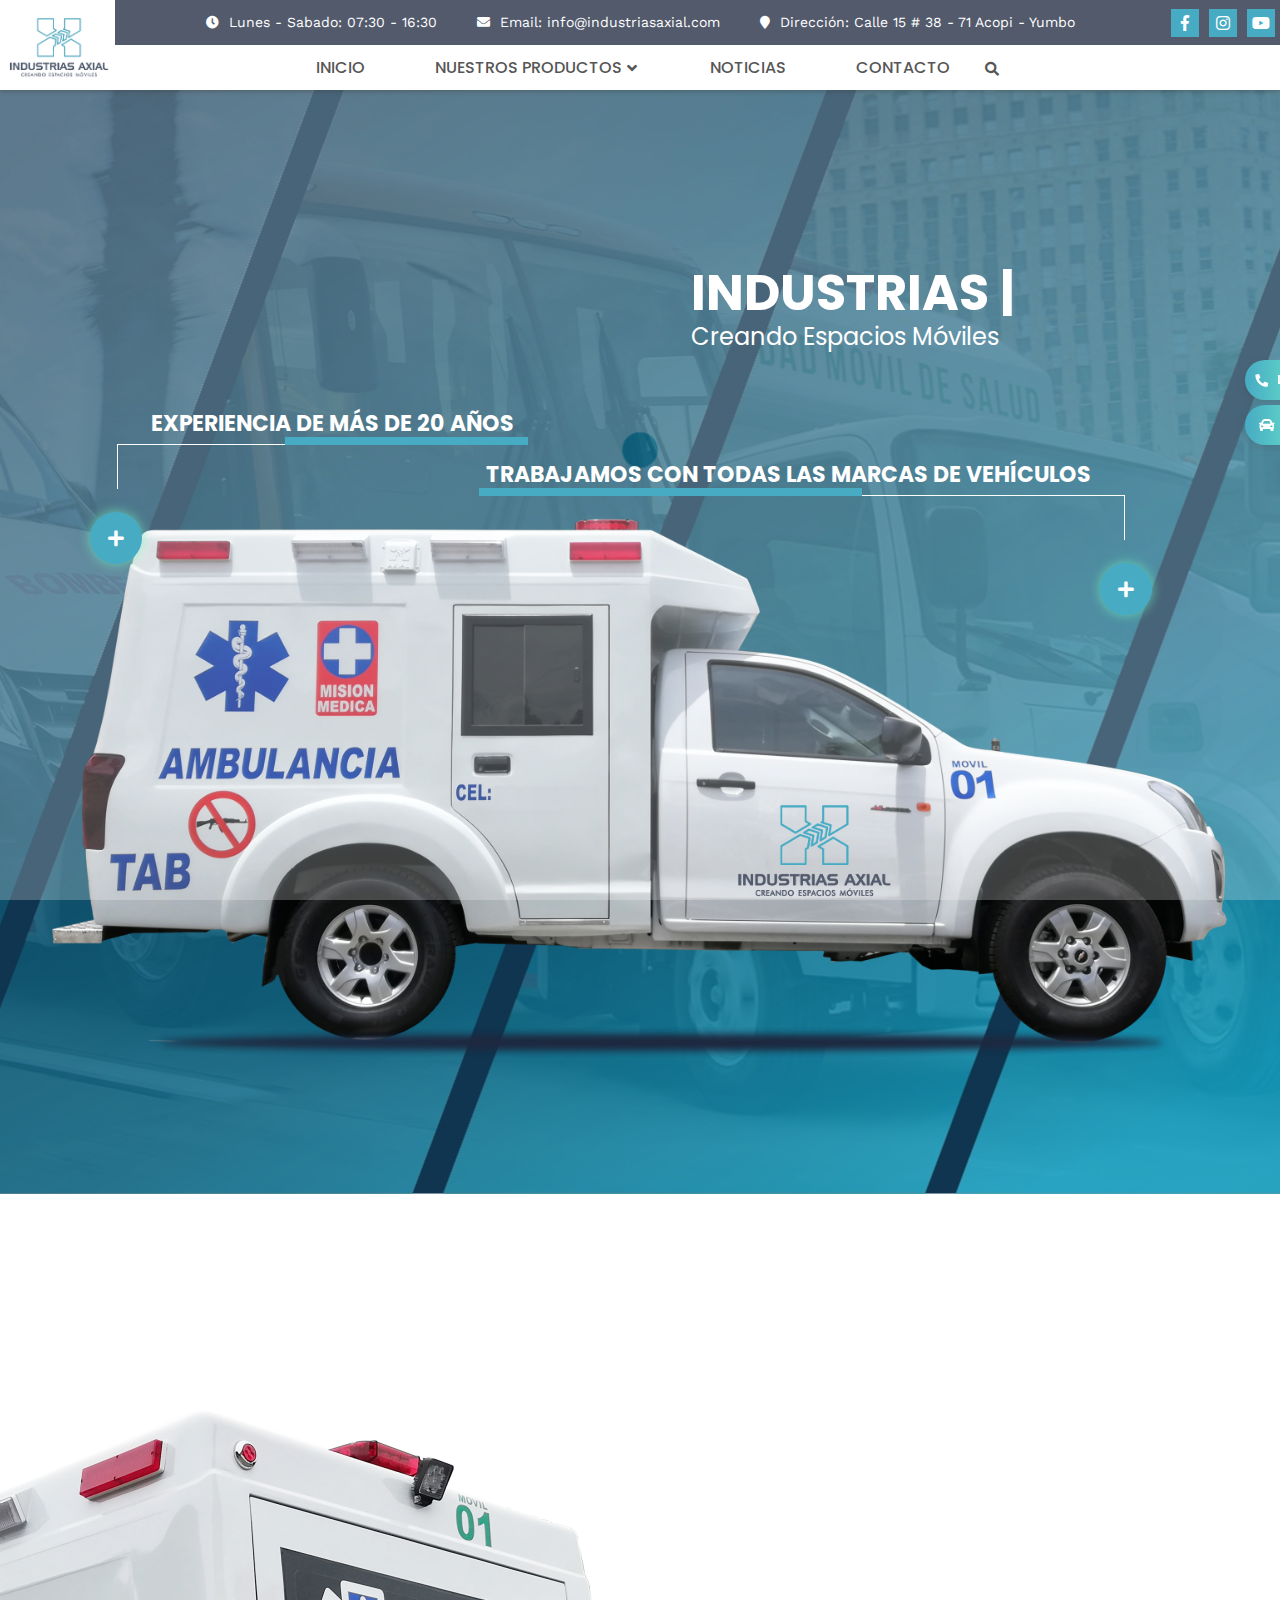
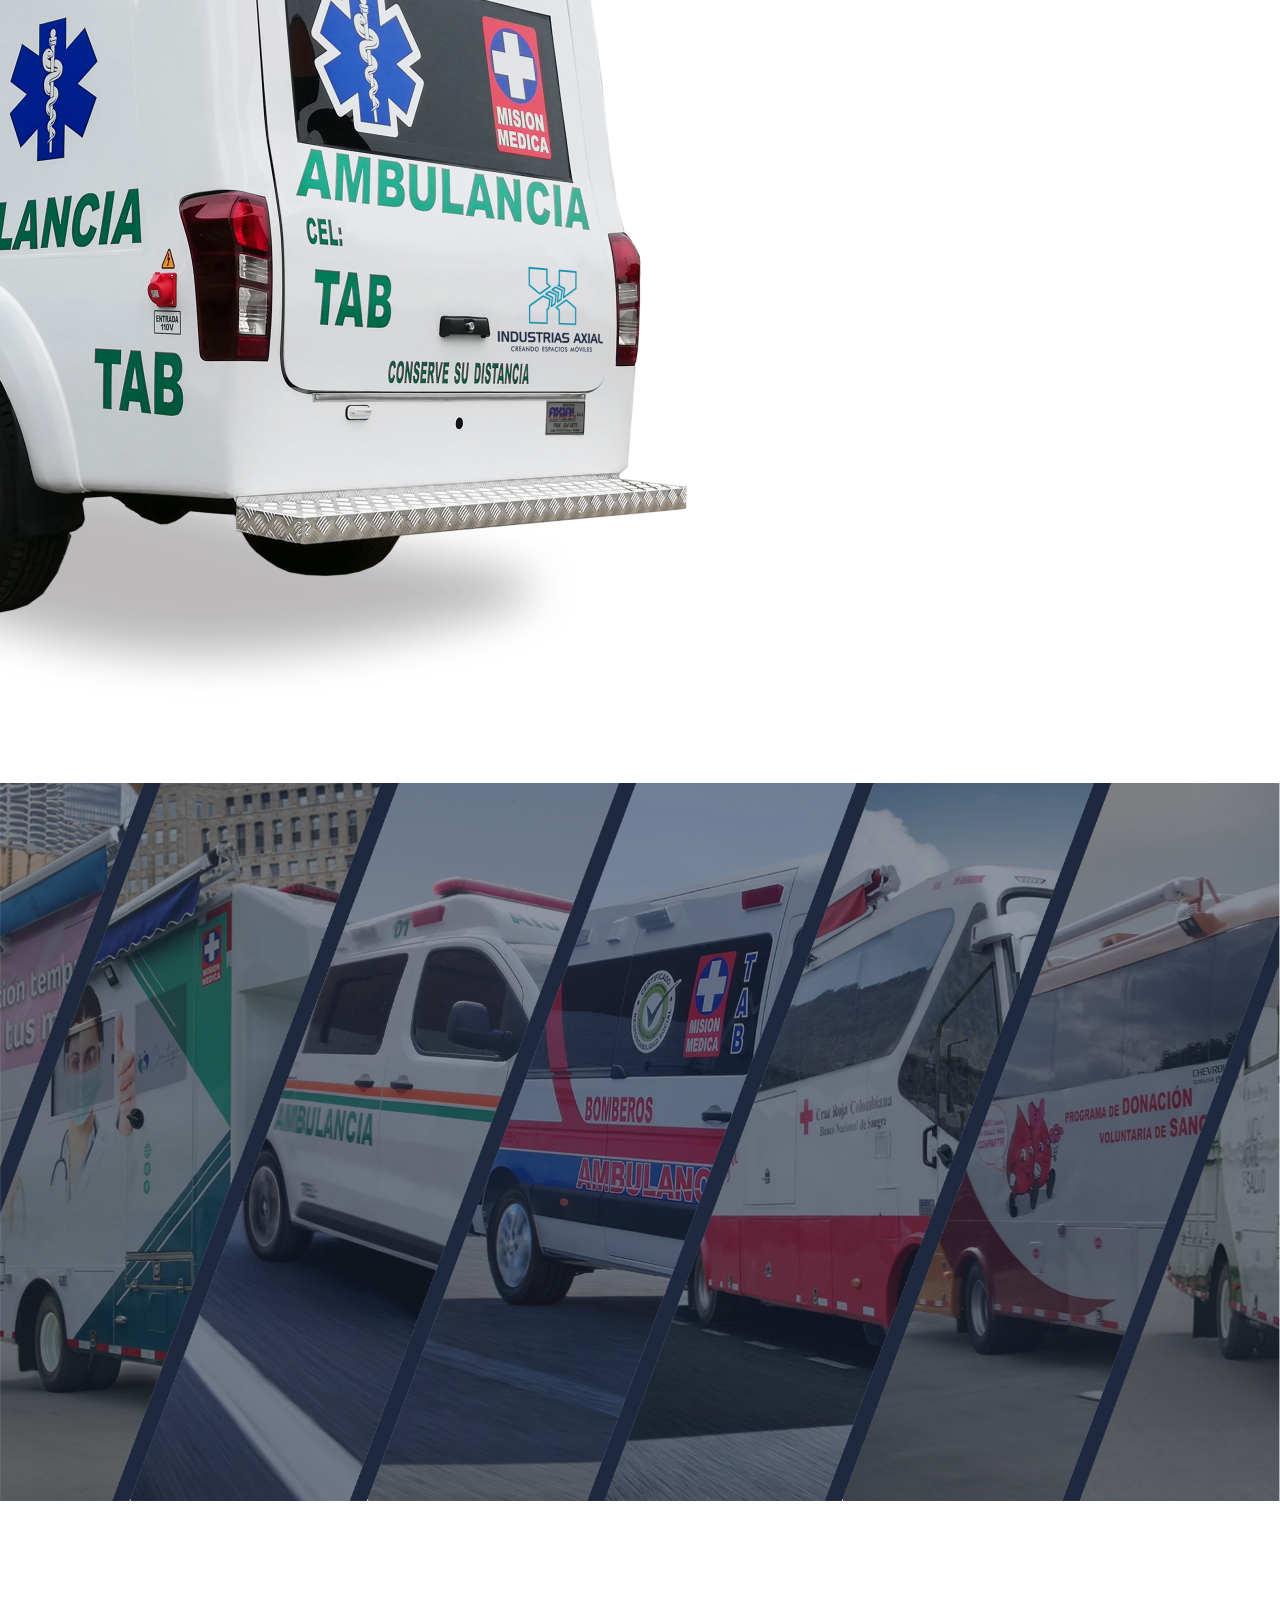
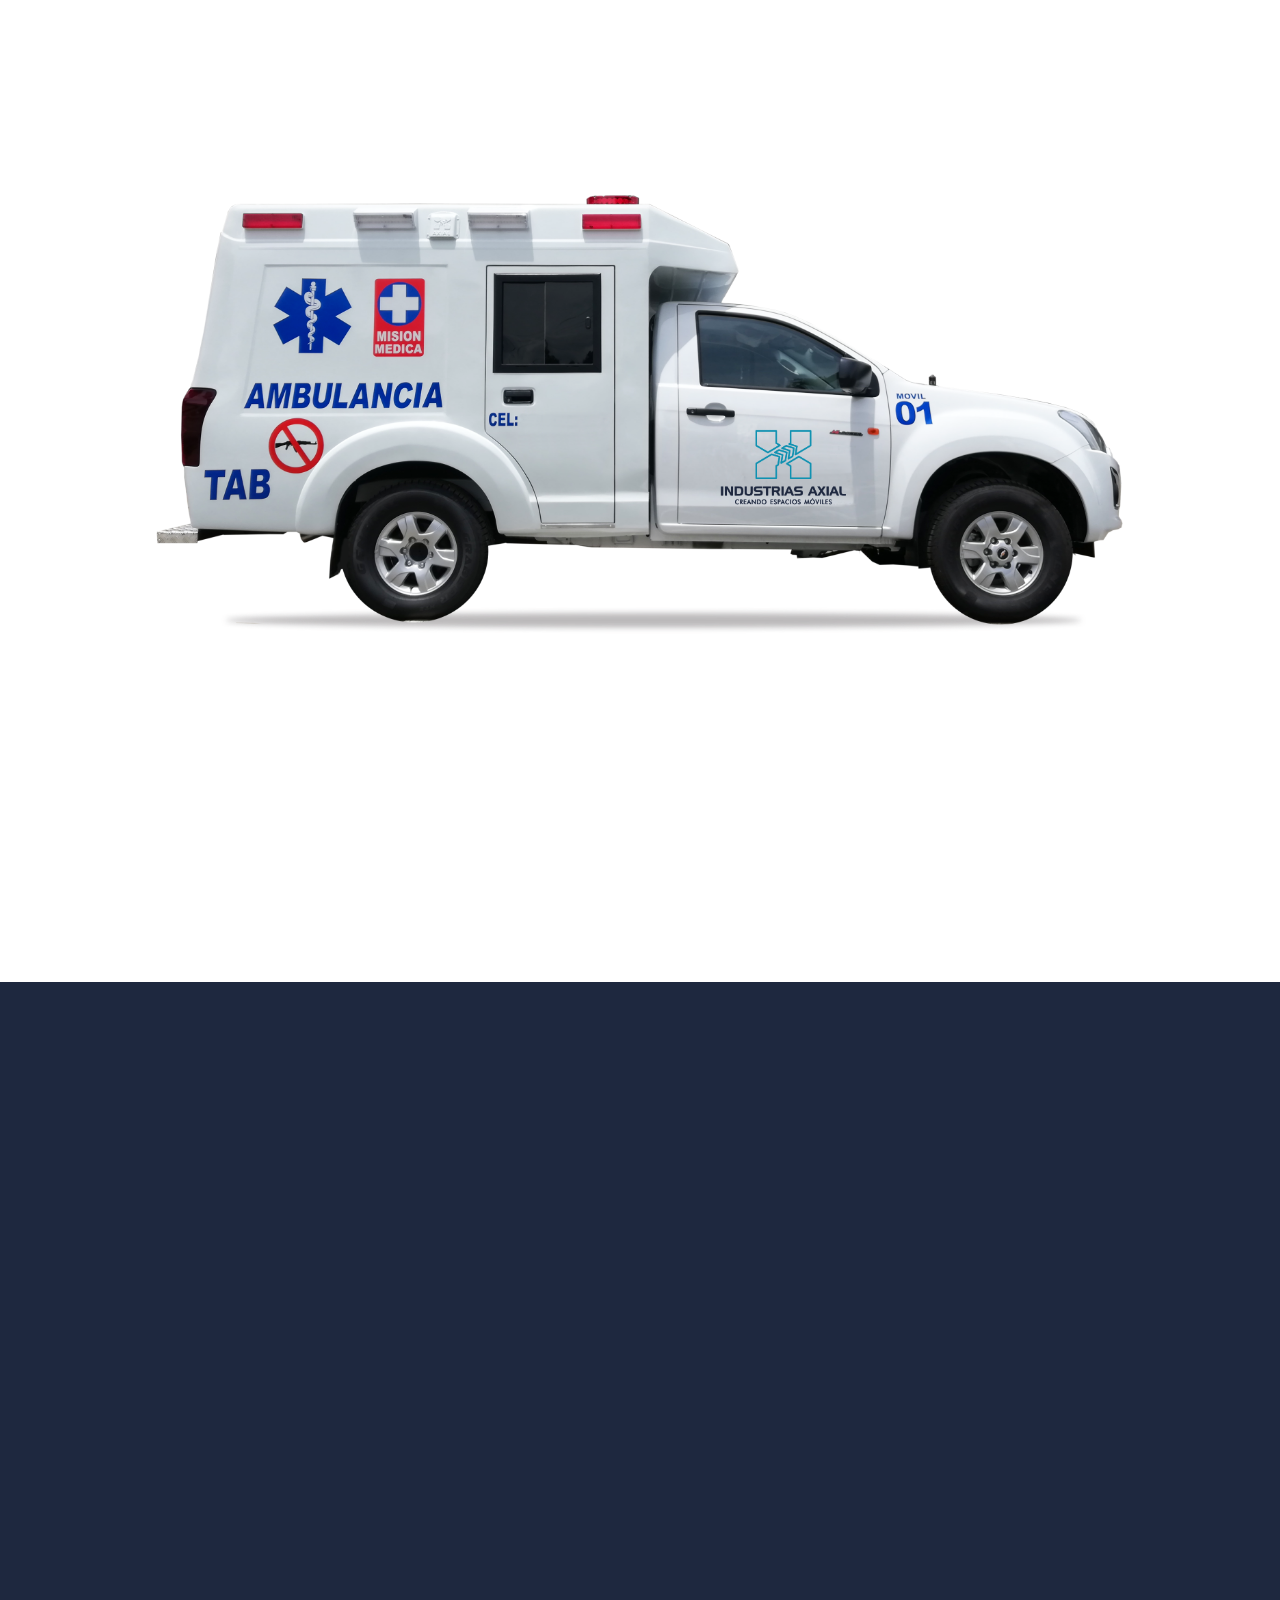
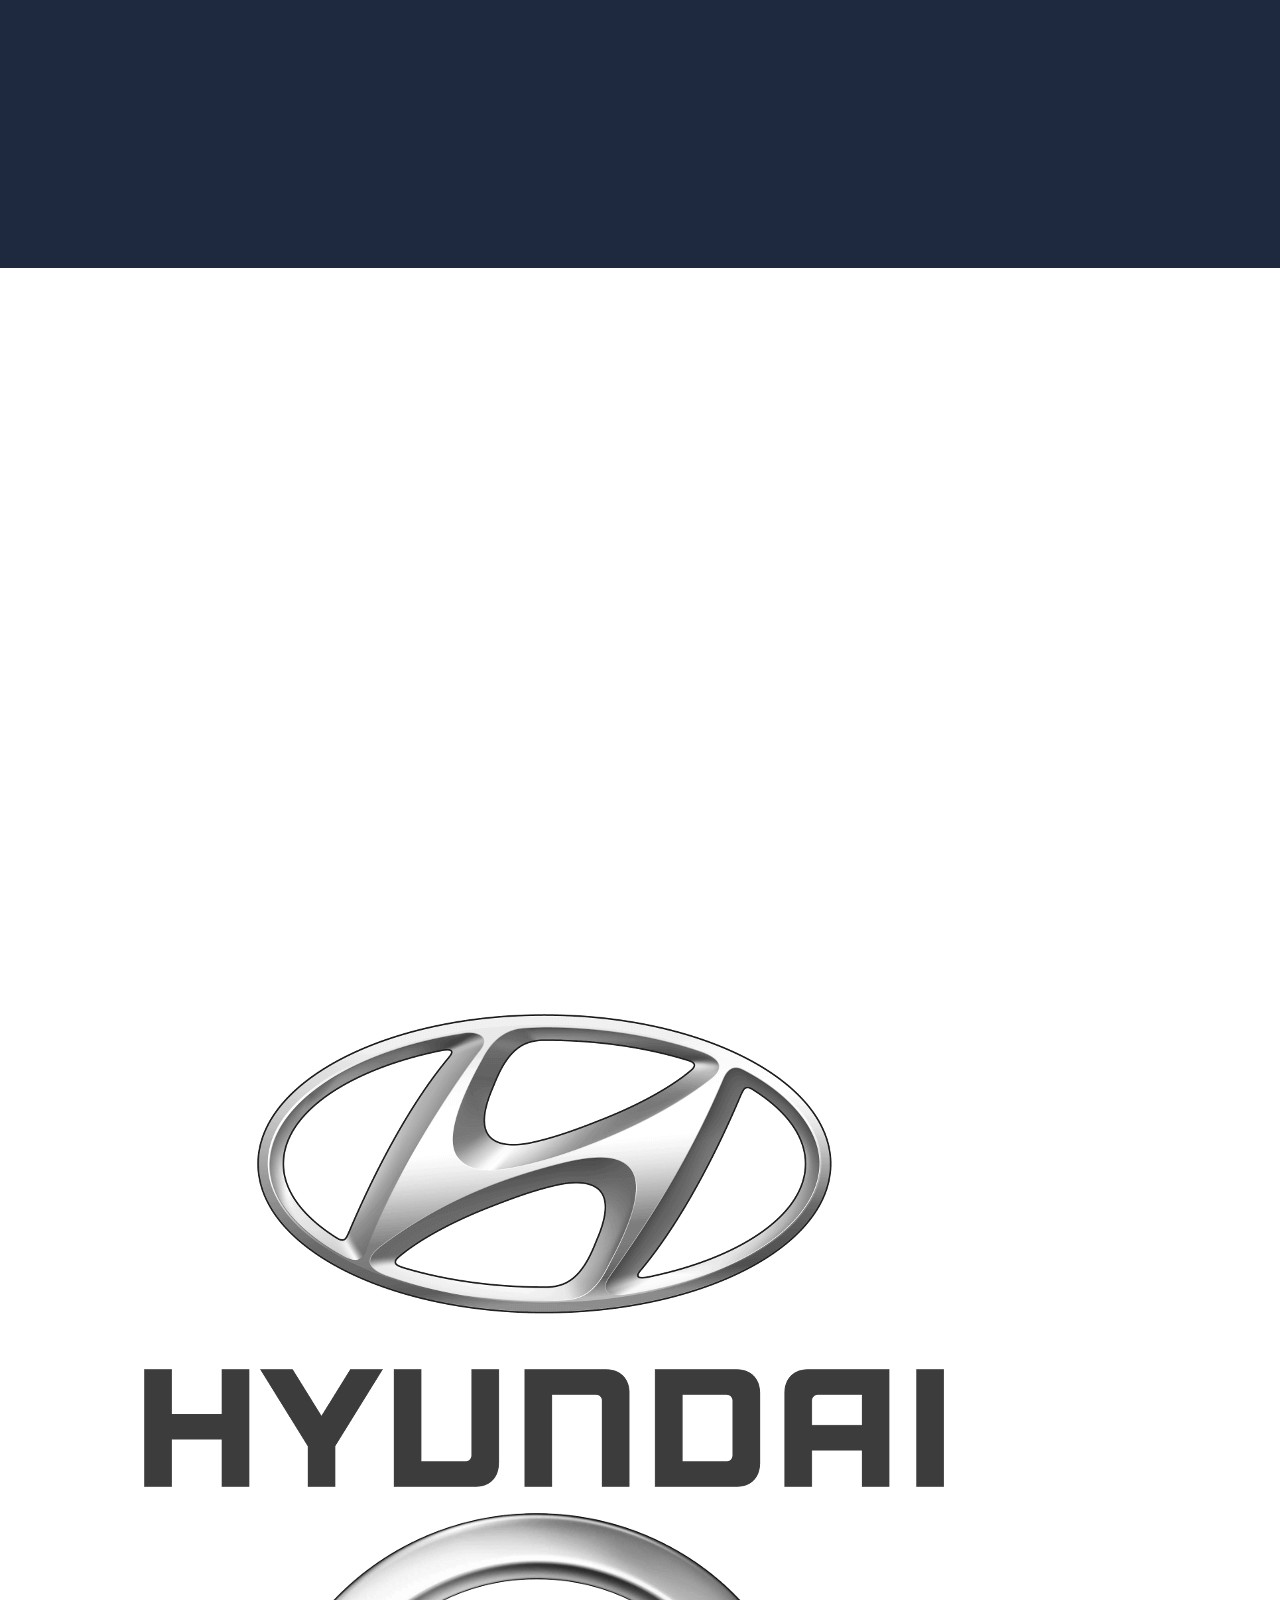
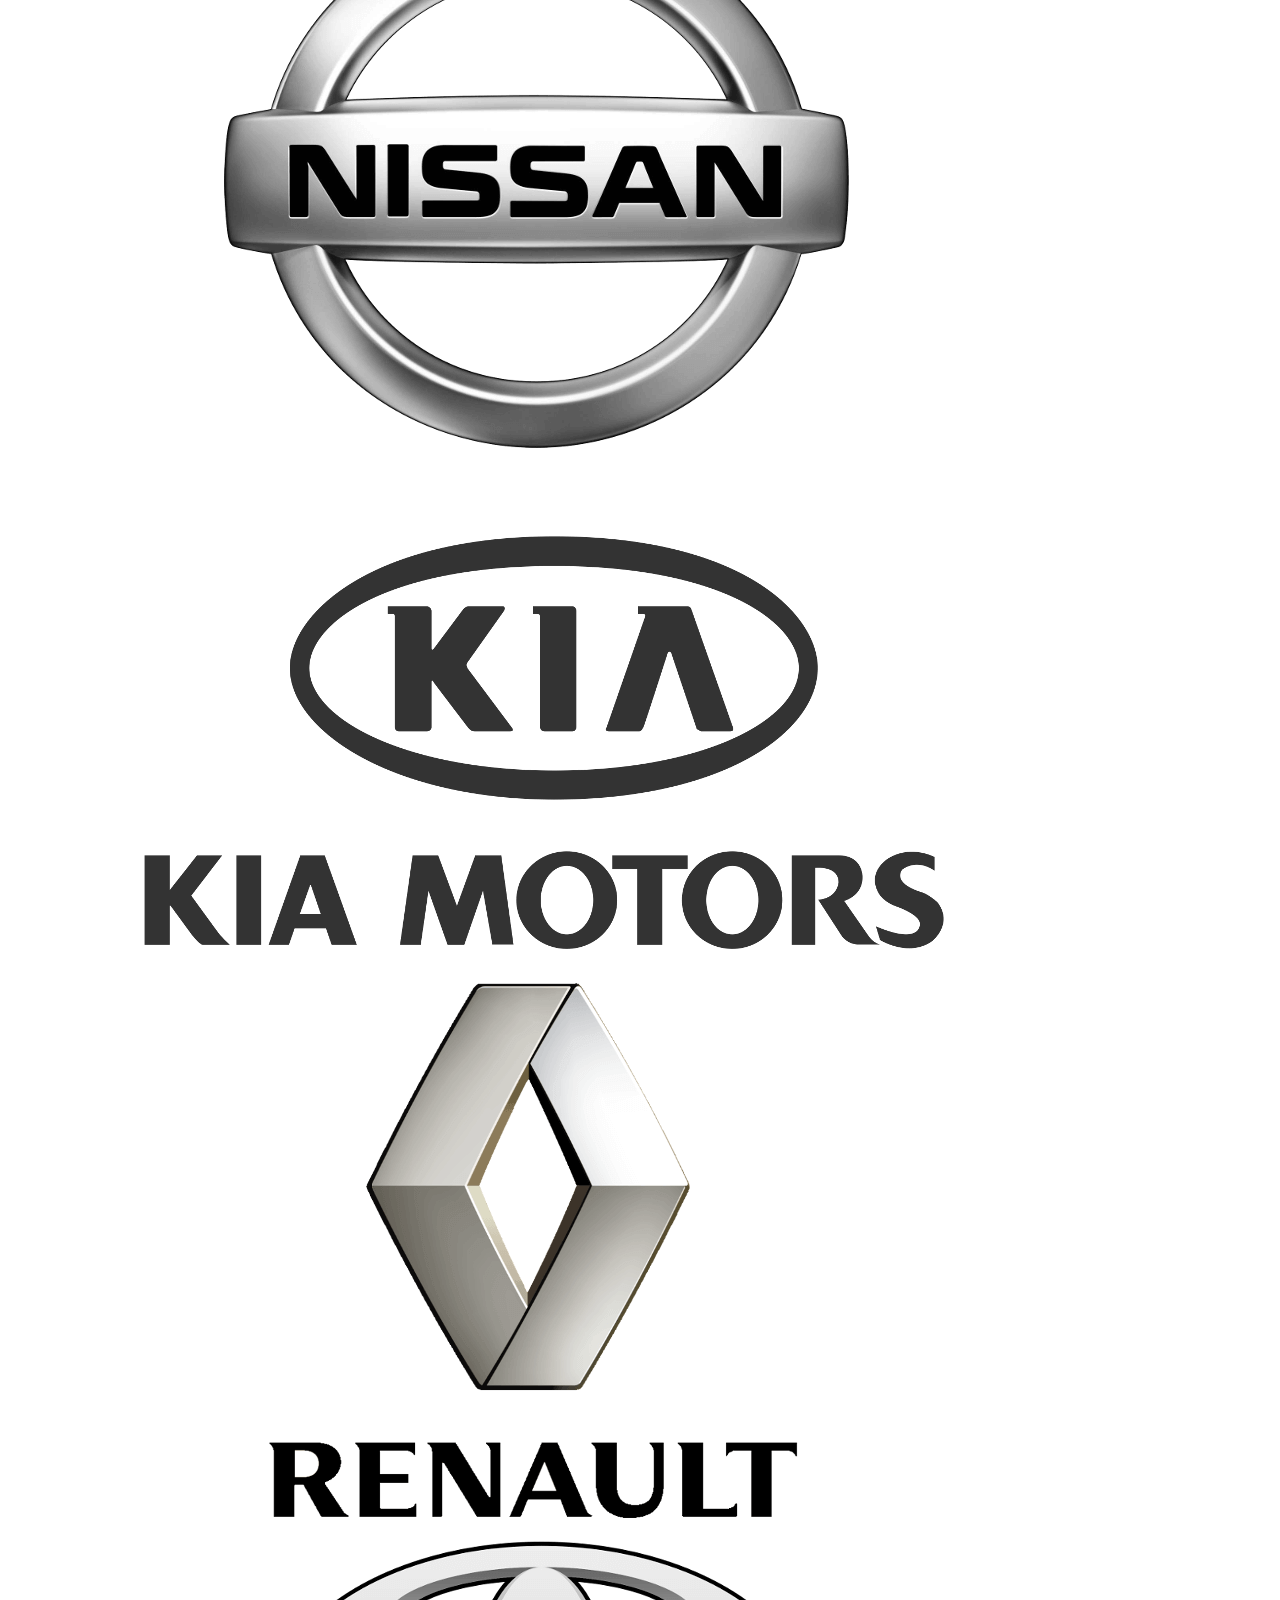
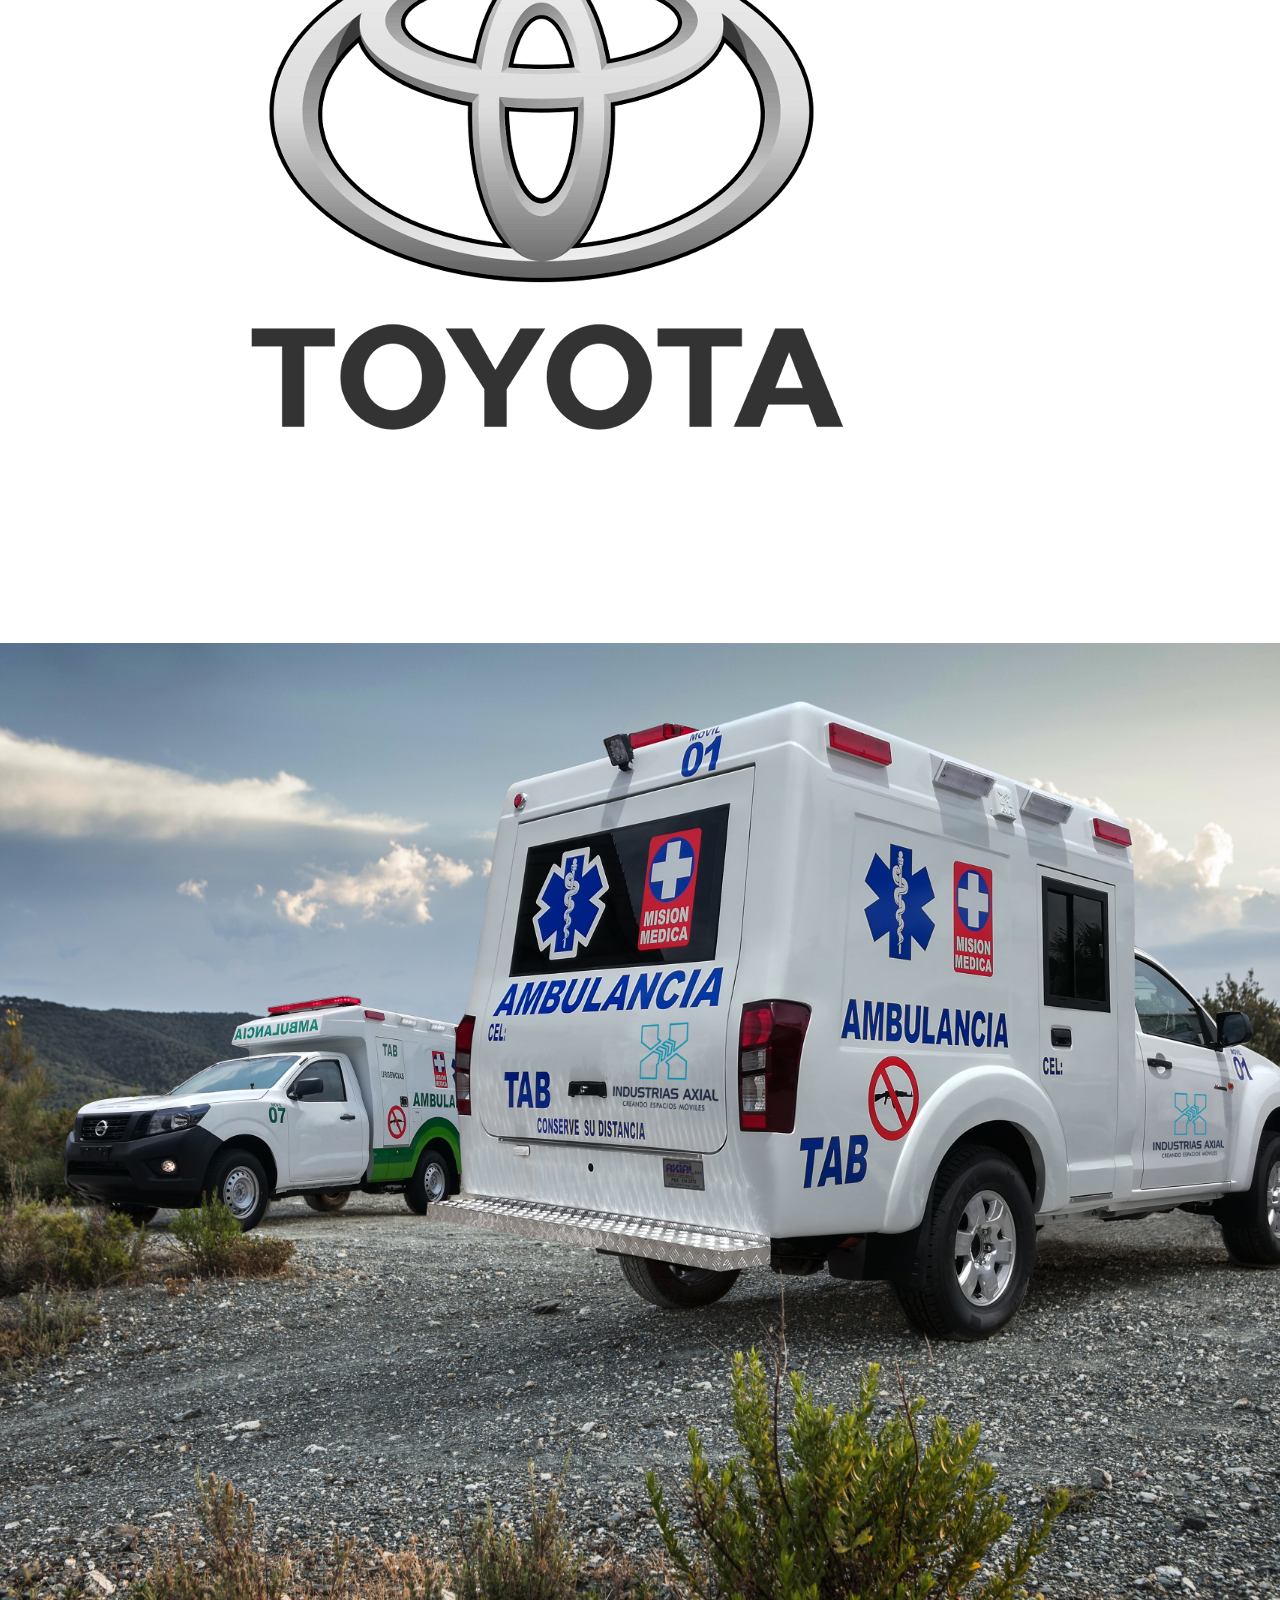
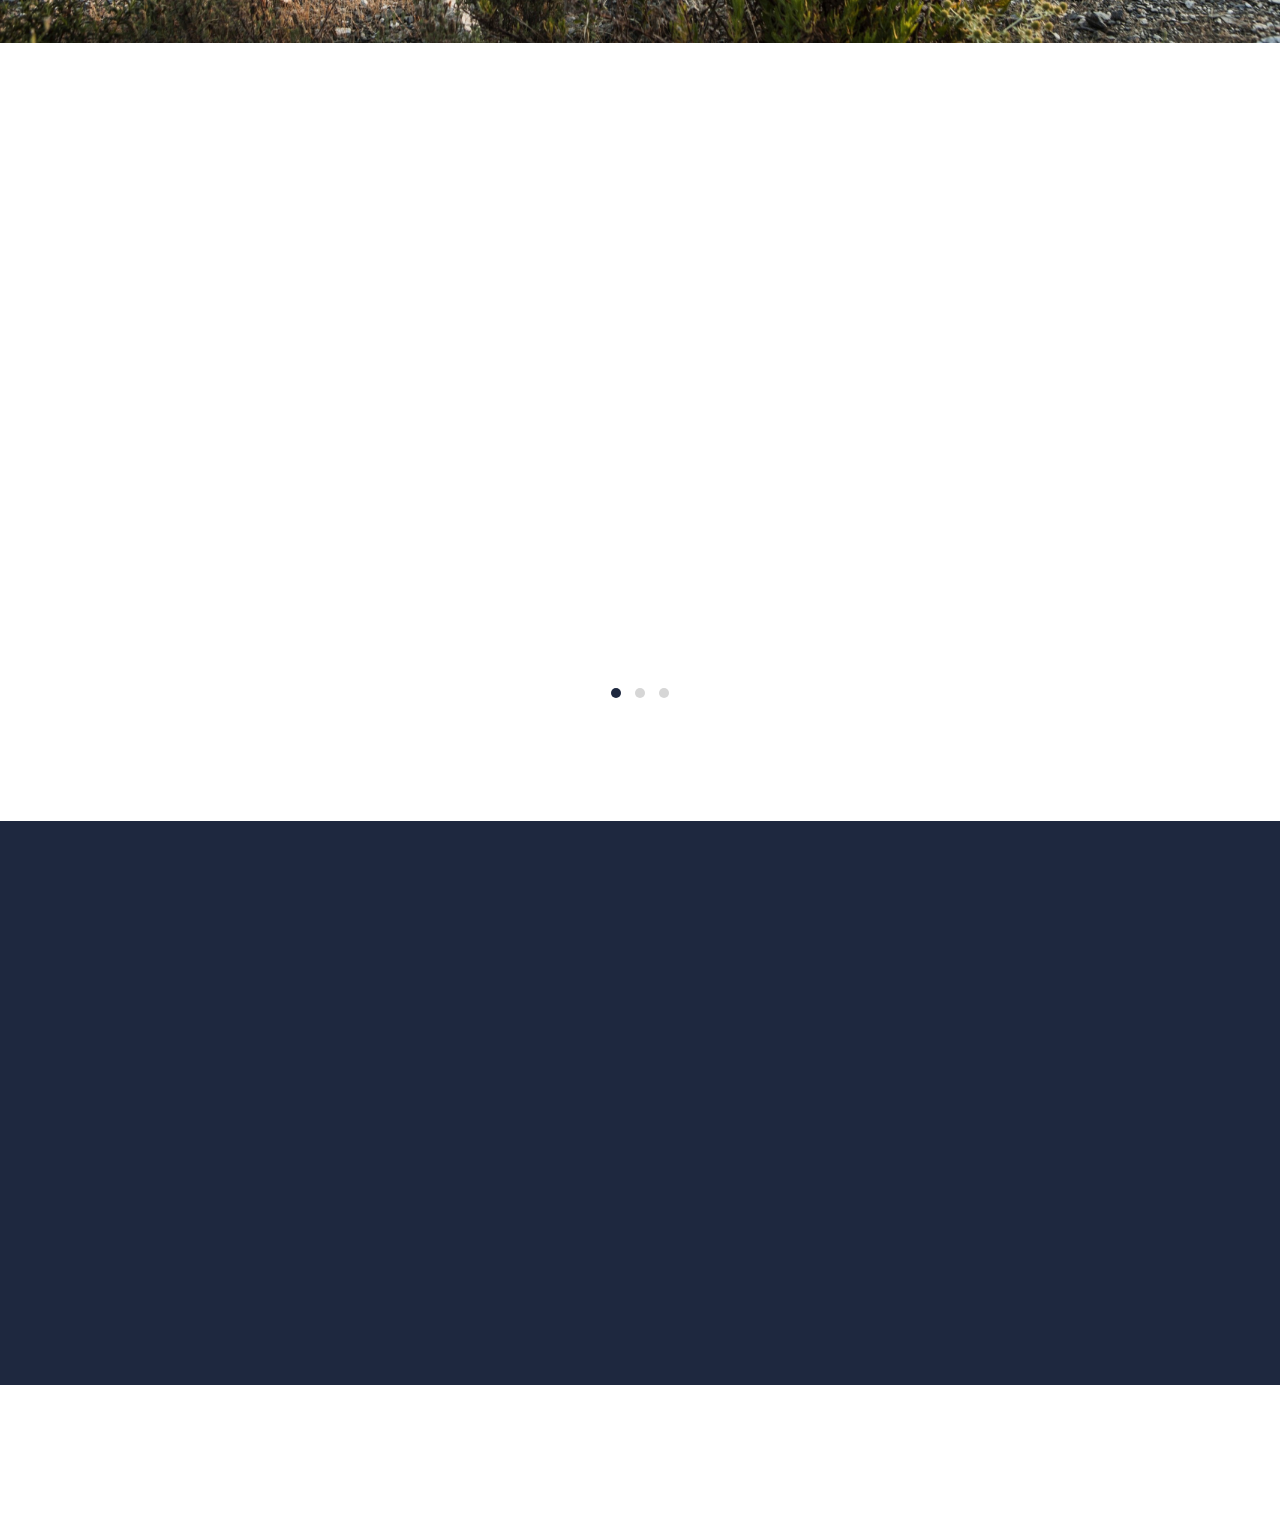
==== index.html @ 6541055d "contin" ====
<!doctype html>
<html lang="en">

<!-- Mirrored from html.superbcode.net/elmaks/ by HTTrack Website Copier/3.x [XR&CO'2014], Tue, 29 Dec 2020 03:14:15 GMT -->
<head>
    <meta charset="UTF-8">
    <link rel="shortcut icon" href="assets/i/favicons/favicon.ico" type="image/x-icon">
    <link rel="icon" href="assets/i/favicons/favicon.ico" type="image/x-icon">
    <meta name="viewport" content="width=device-width, initial-scale=1.0">
    <meta http-equiv="X-UA-Compatible" content="ie=edge">
    <title>INDUSTRIAS AXIAL S.A.S. | CREANDO ESPACIOS MOVILES | AMBULANCIAS | VEHICULOS ESPECIALES </title>

    <!-- Head includes -->
    <!-- Favicon -->
    <link rel="icon" type="image/png" sizes="16x16" href="assets/i/favicons/favicon.ico">
    <!-- Fonts -->
    <link href="https://fonts.googleapis.com/css?family=Poppins:400,500,600,700&amp;display=swap" rel="stylesheet">
    <link href="https://fonts.googleapis.com/css?family=Work+Sans:300,400&amp;display=swap" rel="stylesheet">
    <link href="https://fonts.googleapis.com/css?family=Dancing+Script&amp;display=swap" rel="stylesheet">
    <!-- Style CSS -->
    <link rel="stylesheet" href="assets/css/style.min.css">
    <script type="text/javascript" src="https://maps.googleapis.com/maps/api/js?key&amp;sensor=false"></script>

</head>
    <body class="inner-page font_one loading">
        <!-- Preloader -->
        <div id="loading">
            <div class="background">
                <div class="loader loader-left"></div>
                <div class="loader loader-right"></div><svg xmlns="http://www.w3.org/2000/svg" version="1.1"><defs><filter id="goo"><fegaussianblur in="SourceGraphic" stddeviation="15" result="blur"></fegaussianblur><fecolormatrix in="blur" values="1 0 0 0 0  0 1 0 0 0  0 0 1 0 0  0 0 0 26 -7" result="goo"></fecolormatrix><feblend in="SourceGraphic" in2="goo"></feblend></filter></defs></svg>
            </div>
        </div>

        <!-- Call now -->
        <div id="callNow">
            <a href="#call-now-inner" class="callNow__icon inline not-click">
                <i class="fas fa-phone"></i>
                <span class="font_one">Llamanos</span>
            </a>
        </div>

        <!-- Test drive -->
        <div id="testDrive">
            <a href="#test-drive-inner" class="testDrive__icon no-click">
                <i class="fas fa-car"></i>
                <span class="font_one">Visitanos</span>
            </a>
        </div>

        <!-- Scroll to top -->
        <div id="scrollTop">
            <div class="scrollTop__icon">
                <i class="fas fa-long-arrow-alt-up"></i>
                <span class="font_one">Inicio</span>
            </div>
        </div>

        <!-- Header -->
        <header class="main-header">
                <div class="main-header--top">
                    <!-- Logo -->
                    <a href="http://html.superbcode.net/index.html" class="navbar-brand">
                        <img src="assets/i/home/logoax.png">
                    </a>
        
                    <div class="wrapper">
                        <!-- Main header top wrapper -->
                        <div class="main-header-top-wrapper">
                            <!-- Main header contact -->
                            <div class="main-header--contact font_two">
                                <div class="main-header-contact--item header-phone-box1">
                                    <i class="fas fa-clock"></i>
                                    <span>Lunes - Sabado:</span>
                                    <a href="https://goo.gl/maps/atKTWYJaA5ZfDHHm9">07:30 - 16:30</a>
                                </div>
                                <div class="main-header-contact--item header-phone-box2">
                                    <i class="fas fa-envelope"></i>
                                    <span>Email:</span>
                                    <a href="mailto:info@industriasaxial.com"> info@industriasaxial.com</a>
                                </div>
                                <div class="main-header-contact--item header-phone-box3">
                                    <i class="fas fa-map-marker"></i>
                                    <span>Dirección:</span>
                                    <a href="https://goo.gl/maps/atKTWYJaA5ZfDHHm9">Calle 15 # 38 - 71 Acopi - Yumbo</a>
                                </div>
                            </div>
                            <!-- Header order test drive -->
                            <a href="https://wa.link/pbbq92" class="main-header-test-btn font_two testDrive__icon no-click">
                                COTIZA
                            </a>
                        </div>
                    </div>
                    <ul class="main-header--social">
                        <li><a href="https://www.facebook.com/Industrias-Axial-SAS-234099126707371"><i class="fab fa-facebook-f facebook-icon"></i></a></li>
                        <li><a href="https://www.instagram.com/industriasaxial/"><i class="fab fa-instagram instagram-icon"></i></a></li>
                        <li><a href="#"><i class="fab fa-youtube youtube-icon"></i></a></li>
                    </ul>
                </div>
                <div class="main-header--bottom">
        
                    <div class="wrapper">
                        <div class="main-header-bottom-wrapper">
                            <!-- Main menu -->
                            <nav id="main-menu-2">
                                <ul class="main-menu-2">
                                    <li>
                                        <a href="index-2.html">INICIO</a>
                                    </li>
                                    <li class="menu-item-has-children">
                                        <a href="#"> NUESTROS PRODUCTOS</a>
                                        <ul class="sub-menu">
                                            <li>
                                                <a href="models.html">Todos</a>
                                            </li>
                                            <li>
                                                <a href="model-single1.html">Ambulancias</a>
                                            </li>
                                            <li>
                                                <a href="model-single.html">Unidades Móviles de Salud</a>
                                            </li>
                                            <li>
                                                <a href="model-single.html">Unidades de Captación de Sangre</a>
                                            </li>
                                            <li>
                                                <a href="model-single.html">Unidades de Servicio Bomberil</a>
                                            </li>
                                            <li>
                                                <a href="model-single.html">Unidades Policiales</a>
                                            </li>
                                            <li>
                                                <a href="model-single.html">Unidades Unidades Especiales</a>
                                            </li>
                                            <li>
                                                <a href="model-single.html">Servicios</a>
                                            </li>
                                        </ul>
                                    </li>
                                    <li>
                                        <a href="about.html">NOTICIAS</a>
                                    </li>
                                    <li>
                                        <a href="contact.html">CONTACTO</a>
                                    </li>
                                </ul>
                            </nav>
        
                            <!-- Search button -->
                            <a href="#search-form-box" class="search-icon-2 no-click">
                                <i class="fas fa-search"></i>
                            </a>
        
                            <!-- Menu hamburger -->
                            <a id="hamburger" class="no-click" href="#" ><span></span></a>
        
                            <!-- Search form popup box -->
                            <div id="search-form-box" >
                                <form action="http://html.superbcode.net/" method="GET" class="search-form font_one">
                                    <input type="text" name="s" id="search-input" value="" placeholder="Search ..." />
                                </form>
                            </div>
                        </div>
                    </div>
                </div>
            </header>

        <!-- Content -->
        <main id="home-page">

            <!-- Model overview widget -->
            <div class="car-preview-widget">
                <div class="car-overview">
                    <div id="typed-strings">
                        <p>AXIAL</p>
                        <p>AXIAL</p>
                        <p>AXIAL</p>
                    </div>
                    <div class="car-overview--heading">
                        <h2 class="heading-title font_one wow fadeInRight" data-wow-delay="1000ms" ><a href="#">INDUSTRIAS  <span class="typed"></span></a></h2>
                        <span class="heading-desc font_one wow fadeInRight" data-wow-delay="1200ms">Creando Espacios Móviles</span>
                    </div>                  
                    <div class="car-feature--wrapper">
                        <img src="assets/i/home/car-features.png" class="image-responsive" alt="Car image">
                        <!-- Model tip -->
                        <div class="model-tip orange--color orange--gradient left-bottom-text wow fadeInUp tip-position-1"
                             data-wow-delay="1000ms">
                            <div class="model-tip-inner">
                                <a href="#" class="tip-bullet">
                                    <i class="fas fa-plus plus-icn"></i>
                                </a>
                                <div class="tip-text font_one">
                                    Somos Fabricantes
                                </div>
                            </div>
                        </div>
            
                        <!-- Model tip -->
                        <div class="model-tip green--color green--gradient right-top-text wow fadeInUp tip-position-2"
                             data-wow-delay="1100ms">
                            <div class="model-tip-inner">
                                <a href="#" class="tip-bullet">
                                    <i class="fas fa-plus plus-icn"></i>
                                </a>
                                <div class="tip-text font_one">
                                    Experiencia de más de 20 años 
                                </div>
                            </div>
                        </div>
            
                        <!-- Model tip -->
                        <div class="model-tip green--color green--gradient left-top-text wow fadeInUp tip-position-3" data-wow-delay="1200ms">
                            <div class="model-tip-inner">
                                <a href="#" class="tip-bullet">
                                    <i class="fas fa-plus plus-icn"></i>
                                </a>
                                <div class="tip-text font_one">
                                    Trabajamos con todas las marcas de vehículos
                                </div>
                            </div>
                        </div>
                    </div>
                </div>
            
            </div>

            <!-- Performans widget -->
            <section class="performans-widget" id="performance-box">
                <div class="wrapper">
                    <div class="performans-content">
                        <h3 class="performans-title font_one wow fadeInRightBig">BIENVENIDOS</h3>
                        <div class="performans-tabs-box">
                            <!-- Tabs -->
                            <ul class="tabs font_one" id="tabs">
                                <li class="wow fadeInUp" data-wow-delay="200ms"><a href="#" id="tab1">Nosotros</a></li>
                                <li class="wow fadeInUp" data-wow-delay="300ms"><a href="#" id="tab2">Procesos</a></li>
                                <li class="wow fadeInUp" data-wow-delay="400ms"><a href="#" id="tab3">Productos</a></li>
                                <li class="wow fadeInUp" data-wow-delay="500ms"><a href="#" id="tab4">Servicios</a></li>
                            </ul>
                            <div class="tabs-content wow fadeInUp" data-wow-delay="600ms">
                                <div class="tab-content container" id="tab1C">
                                    <h4>Industrias Axial S.A.S.</h4>
                                    <p style="text-align: justify">  
                                        Es una empresa orgullosamente colombiana, fundada en el año 2005 dedicándose a la fabricación, adecuación y reparación de espacios móviles, especializada en vehículos para el sector salud y de emergencia
                                    </p>
            
                                    <div class="performans-video-box">
                                        <!-- Video tag click and show in popup -->
                                        <div class="video-preview" >
                                            <a href="https://www.youtube.com/watch?v=iY4qf4dcjTw&t=172s" class="video-source">
                                                <img src="assets/i/about-widget-video-placeholder.jpg" class="image-responsive" alt="">
                                            </a>
                                        </div>
                                    </div>
                                </div>
                                <div class="tab-content" id="tab2C">
                                    <h4>Alta Calidad</h4>
                                    <p style="text-align: justify;">
                                        Contamos con un excelente personal humano, planta de producción propia,  tecnología e innovación, que se ven reflejados en nuestro producto final. 

                                    </p>
                                </div>
                                <div class="tab-content" id="tab3C">
                                    <h4>innovación</h4>
                                    <p style="text-align: justify">
                                        Nuestros productos son el resultado de un gran compromiso y ardua labor con el fin de impactar favorablemente a nuestros clientes y con ello a la sociedad en general, ya que por medio de nuestros vehículos, contribuimos a la calidad de vida. 
                                    </p>
                                    <p style="text-align: justify;">
                                        En nuestro catálogo se incluyen: AMBULANCIAS TAB Y TAM, UNIDADES MÉDICO ODONTOLÓGICAS, HEMOCENTROS, NECRO MÓVILES, UNIDADES DE RESCATE, UNIDADES DE ATAQUE RÁPIDO, entre otros
                                    </p>
                                </div>
                                <div class="tab-content" id="tab4C">
                                    <h4>Servicio Post Venta</h4>
                                    <p style="text-align: justify">
                                        Los servicios incluidos en nuestro catálogo, están dirigidos especialmente a la conservación y el buen uso de nuestros productos, ya que ofrecemos reparación, mantenimiento y capacitación de uso y funcionamiento de los diferentes vehículos
                                    </p>
                                </div>
                            </div>
                        </div>
                    </div>
                </div>
            </section>

            <!-- Project features widget -->
            <section class="project-features-widget" id="project-features-widget">
                <div class="project-features-inner">
                    <div class="feature-box masking-text-wrap wow fadeInUp">
                        <div class="masking-text">
                            <span>IAX</span>
                        </div>
                    </div>
                    <div class="feature-box wow fadeInUp" data-wow-delay="200ms">
                        <img class="feature1" src="assets/i/feature1.png" alt="Warranty from one year to 2 years">
                        <div class="feature-text">
                            <h3 class="font_one feature-title">Warranty from one year to 2 years</h3>
                            <p class="font_two feature-description">
                                Leap lorem Ipsum is simply dummy text the printin k a galley of type and bled it to make a type specimenbook.
                            </p>
                        </div>
                    </div>
                    <div class="feature-box wow fadeInUp" data-wow-delay="300ms">
                        <img class="feature2" src="assets/i/feature2.png" alt="Warranty from one year to 2 years">
                        <div class="feature-text">
                            <h3 class="font_one feature-title">Awesome mechanic Support</h3>
                            <p class="font_two feature-description">
                                Leap lorem Ipsum is simply dummy text the printin k a galley of type and bled it to make a type specimenbook.
                            </p>
                        </div>
                    </div>
                    <div class="feature-box wow fadeInUp" data-wow-delay="400ms">
                        <img class="feature3" src="assets/i/feature3.png" alt="Warranty from one year to 2 years">
                        <div class="feature-text">
                            <h3 class="font_one feature-title">Warranty from one year to 2 years</h3>
                            <p class="font_two feature-description">
                                Leap lorem Ipsum is simply dummy text the printin k a galley of type and bled it to make a type specimenbook.
                            </p>
                        </div>
                    </div>
                    <div class="feature-box wow fadeInUp" data-wow-delay="500ms">
                        <img class="feature4" src="assets/i/feature4.png" alt="Warranty from one year to 2 years">
                        <div class="feature-text">
                            <h3 class="font_one feature-title">Modern equipment in our salon</h3>
                            <p class="font_two feature-description">
                                Leap lorem Ipsum is simply dummy text the printin k a galley of type and bled it to make a type specimenbook.
                            </p>
                        </div>
                    </div>
                    <div class="feature-box wow fadeInUp" data-wow-delay="600ms">
                        <img class="feature4" src="assets/i/feature5.png" alt="Warranty from one year to 2 years">
                        <div class="feature-text">
                            <h3 class="font_one feature-title">Awesome Customer Support</h3>
                            <p class="font_two feature-description">
                                Leap lorem Ipsum is simply dummy text the printin k a galley of type and bled it to make a type specimenbook.
                            </p>
                        </div>
                    </div>
                </div>
            </section>

            <!-- Model builder widget -->
            <section class="model-builder-widget" id="model-builder-box">
                <div class="builder-top">
                    <div class="model-preview">
                        <!-- Model heading -->
                        <div class="model-heading font_one">
                            <h2 class="wow fadeInLeftBig">SOMOS FABRICANTES</h2>
                            <div class="font_one model-data wow fadeInLeftBig" data-wow-delay="100ms">
                                <span>AMBULANCIAS</span> | <span>VEHICULOS PARA SALUD Y EMERGENCIA</span> | <span>VEHICULOS ESPECIALES</span>
                            </div>
                        </div>
            
                        <!-- Model tab content -->
                        <div class="model-tab-content fade-in-element">
                            <!-- Model image -->
                            <a href="#" class="model-image">
                                <img src="assets/i/model-builder-cars/1.png" class="image-responsive" alt="Mazda 3 Hatchback">
                            </a>
                        </div>
            
                        <!-- Model tab content -->
                        <div class="model-tab-content fade-in-element">
                            <!-- Model image -->
                            <a href="#" class="model-image">
                                <img src="assets/i/model-builder-cars/6.png" class="image-responsive" alt="Mazda 3 Hatchback">
                            </a>
                        </div>
            
                        <!-- Model tab content -->
                        <div class="model-tab-content fade-in-element">
                            <!-- Model image -->
                            <a href="#" class="model-image">
                                <img src="assets/i/model-builder-cars/5.png" class="image-responsive" alt="Mazda 3 Hatchback">
                            </a>
                        </div>
            
                        <!-- Model tab content -->
                        <div class="model-tab-content fade-in-element">
                            <!-- Model image -->
                            <a href="#" class="model-image">
                                <img src="assets/i/model-builder-cars/4.png" class="image-responsive" alt="Mazda 3 Hatchback">
                            </a>
                        </div>
            
                        <!-- Model tab content -->
                        <div class="model-tab-content fade-in-element">
                            <!-- Model image -->
                            <a href="#" class="model-image">
                                <img src="assets/i/model-builder-cars/3.png" class="image-responsive" alt="Mazda 3 Hatchback">
                            </a>
                        </div>
            
                        <!-- Model tab content -->
                        <div class="model-tab-content fade-in-element">
                            <!-- Model image -->
                            <a href="#" class="model-image">
                                <img src="assets/i/model-builder-cars/2.png" class="image-responsive" alt="Wleels for Mazda 3 Hatchback">
                            </a>
                        </div>
            
                        <!-- Model tab content -->
                        <div class="model-tab-content fade-in-element">
                            <!-- Model image -->
                            <a href="#" class="model-image">
                                <img src="assets/i/model-builder-cars/1.png" class="image-responsive" alt="Wleels for Mazda 3 Hatchback">
                            </a>
                        </div>
                    </div>
                </div>
                <div class="builder-bottom">
                    <!-- Color filter -->
                    <div class="filter-item color-filter-wrap wow fadeInUp"  data-wow-delay="300ms">
                        <div class="filter-heading font_one">Nuestros Vehículos</div>
                        <div class="color-filter owl-carousel owl-theme">
                            <!-- Main color for color filter -->
                            <div data-color="1c3648" class="active model-tab color-item color-1c3648"></div>
                            <div data-color="8f9192" class="model-tab color-item color-8f9192"></div>
                            <div data-color="f21a1a" class="model-tab color-item color-f21a1a"></div>
                            <div data-color="040b10" class="model-tab color-item color-040b10"></div>
                            <div data-color="064803" class="model-tab color-item color-064803"></div>
                            <div data-color="4e4e4e" class="model-tab color-item color-4e4e4e"></div>
                            <div data-color="1c3648" class="model-tab color-item color-1c3648"></div>
                        </div>
                    </div>
                </div>
            </section>
            <!-- Models viewver widget -->
            <section class="models-viewver-widget">
                <h2 class="models-viewver--title font_one wow fadeInUp">LO MÁS VENDIDO</h2>
                
                <div class="models-viewver-content">
            
                    <!-- Model viever tabs -->
                    <div class="model-viever-tabs-wrapper">
                        <ul class="model-viever-tabs-list font_one wow fadeInUp" data-wow-delay="200ms">
                            <li class="active">
                                <a href="#" class="model-viever--tab">Reciente</a>
                            </li>
                            <li>
                                <a href="models.html" class="model-viever--tab">Todo</a>    
                            </li>
                        </ul>
                    </div>
            
                    <!-- Model viewver tabs content -->
                    <div class="model-viewver-tabs-content">
                        <!-- First tab -->
                        <div class="model-viever-tab--content">
                            <!-- Car list -->
                            <ul class="car-list">
                                <li class="wow fadeInUp" data-wow-delay="100ms"> 
                                    <div class="photobox photobox_base">
                                        <a href="model-single.html" class="photobox__previewbox car-view">
                                            <img src="assets/i/home/models/car-1.png" class="photobox__preview image-responsive" alt="Preview">
                                        </a>
                                    </div>
                                    <div class="car-details-box">
                                        <a href="model-single.html" class="car-name">AMBULANCIAS</a>
                                        <div class="car-description-box">
                                            <div class="car-pasengers">
                                                <img src="assets/i/home/icons/user-icn.png" alt="Count passengers icon">
                                                <span class="font_two">4</span>
                                            </div>
                                            <div class="car-fuel">
                                                <img src="assets/i/home/icons/ecnt-icn.png" alt="Car fuel icon">
                                                <span class="font_two">Electric</span>
                                            </div>
                                            <div class="car-desc font_two">
                                                Xenon headlights, LED daytime running lights and 19-inch alloy
                                            </div>
                                        </div>
                                        <div class="car-links">
                                            <a href="model-single.html" class="explore-model-link font_one">Unidades Móviles de Salud</a>
                                            <a href="#test-drive-inner" class="test-drive-link font_one testDrive__icon no-click">Test drive</a>
                                        </div>
                                    </div>
                                </li>
            
                                <li class="wow fadeInUp" data-wow-delay="200ms">
                                    <div class="photobox photobox_base">
                                        <a href="model-single.html" class="photobox__previewbox car-view">
                                            <img src="assets/i/home/models/car-2.png" class="photobox__preview image-responsive" alt="Preview">
                                        </a>
                                    </div>
                                    <div class="car-details-box">
                                        <a href="model-single.html" class="car-name"> Unidades de Captación de Sangre</a>
                                        <div class="car-description-box">
                                            <div class="car-pasengers">
                                                <img src="assets/i/home/icons/user-icn.png" alt="Count passengers icon">
                                                <span class="font_two">4</span>
                                            </div>
                                            <div class="car-fuel">
                                                <img src="assets/i/home/icons/ecnt-icn.png" alt="Car fuel icon">
                                                <span class="font_two">Electric</span>
                                            </div>
                                            <div class="car-desc font_two">
                                                Xenon headlights, LED daytime running lights and 19-inch alloy
                                            </div>
                                        </div>
                                        <div class="car-links">
                                            <a href="model-single.html" class="explore-model-link font_one">Explore this model</a>
                                            <a href="#test-drive-inner" class="test-drive-link font_one testDrive__icon no-click">Test drive</a>
                                        </div>
                                    </div>
                                </li>
            
                                <li class="wow fadeInUp" data-wow-delay="300ms">
                                    <div class="photobox photobox_base">
                                        <a href="model-single.html" class="photobox__previewbox car-view">
                                            <img src="assets/i/home/models/car-3.png" class="photobox__preview image-responsive" alt="Preview">
                                        </a>
                                    </div>
                                    <div class="car-details-box">
                                        <a href="model-single.html" class="car-name">Mercedes-Benz GLC350e</a>
                                        <div class="car-description-box">
                                            <div class="car-pasengers">
                                                <img src="assets/i/home/icons/user-icn.png" alt="Count passengers icon">
                                                <span class="font_two">4</span>
                                            </div>
                                            <div class="car-fuel">
                                                <img src="assets/i/home/icons/ecnt-icn.png" alt="Car fuel icon">
                                                <span class="font_two">Electric</span>
                                            </div>
                                            <div class="car-desc font_two">
                                                Xenon headlights, LED daytime running lights and 19-inch alloy
                                            </div>
                                        </div>
                                        <div class="car-links">
                                            <a href="model-single.html" class="explore-model-link font_one">Explore this model</a>
                                            <a href="#test-drive-inner" class="test-drive-link font_one testDrive__icon no-click">Test drive</a>
                                        </div>
                                    </div>
                                </li>
            
                                <li class="wow fadeInUp" data-wow-delay="400ms">
                                    <div class="photobox photobox_base">
                                        <a href="model-single.html" class="photobox__previewbox car-view">
                                            <img src="assets/i/home/models/car-4.png" class="photobox__preview image-responsive" alt="Preview">
                                        </a>
                                    </div>
                                    <div class="car-details-box">
                                        <a href="model-single.html" class="car-name">Kia E-Soul 2020</a>
                                        <div class="car-description-box">
                                            <div class="car-pasengers">
                                                <img src="assets/i/home/icons/user-icn.png" alt="Count passengers icon">
                                                <span class="font_two">4</span>
                                            </div>
                                            <div class="car-fuel">
                                                <img src="assets/i/home/icons/ecnt-icn.png" alt="Car fuel icon">
                                                <span class="font_two">Electric</span>
                                            </div>
                                            <div class="car-desc font_two">
                                                Xenon headlights, LED daytime running lights and 19-inch alloy
                                            </div>
                                        </div>
                                        <div class="car-links">
                                            <a href="model-single.html" class="explore-model-link font_one">Explore this model</a>
                                            <a href="#test-drive-inner" class="test-drive-link font_one testDrive__icon no-click">Test drive</a>
                                        </div>
                                    </div>
                                </li>
                            </ul>                            
                        </div>
            
                        <!-- Second tab -->
                        <div class="model-viever-tab--content">
                            <!-- Car list -->
                            <ul class="car-list">
                                <li class="wow fadeInUp" data-wow-delay="100ms">
                                    <div class="photobox photobox_base">
                                        <a href="model-single.html" class="photobox__previewbox car-view">
                                            <img src="assets/i/home/models/car-1.png" class="photobox__preview image-responsive" alt="Preview">
                                        </a>
                                    </div>
                                    <div class="car-details-box">
                                        <a href="model-single.html" class="car-name">Porche E-new 911</a>
                                        <div class="car-description-box">
                                            <div class="car-pasengers">
                                                <img src="assets/i/home/icons/user-icn.png" alt="Count passengers icon">
                                                <span class="font_two">4</span>
                                            </div>
                                            <div class="car-fuel">
                                                <img src="assets/i/home/icons/ecnt-icn.png" alt="Car fuel icon">
                                                <span class="font_two">Electric</span>
                                            </div>
                                            <div class="car-desc font_two">
                                                Xenon headlights, LED daytime running lights and 19-inch alloy
                                            </div>
                                        </div>
                                        <div class="car-links">
                                            <a href="model-single.html" class="explore-model-link font_one">Explore this model</a>
                                            <a href="#test-drive-inner" class="test-drive-link font_one testDrive__icon no-click">Test drive</a>
                                        </div>
                                    </div>
                                </li>
            
                                <li class="wow fadeInUp" data-wow-delay="200ms">
                                    <div class="photobox photobox_base">
                                        <a href="model-single.html" class="photobox__previewbox car-view">
                                            <img src="assets/i/home/models/car-4.png" class="photobox__preview image-responsive" alt="Preview">
                                        </a>
                                    </div>
                                    <div class="car-details-box">
                                        <a href="model-single.html" class="car-name">Kia E-Soul 2020</a>
                                        <div class="car-description-box">
                                            <div class="car-pasengers">
                                                <img src="assets/i/home/icons/user-icn.png" alt="Count passengers icon">
                                                <span class="font_two">4</span>
                                            </div>
                                            <div class="car-fuel">
                                                <img src="assets/i/home/icons/ecnt-icn.png" alt="Car fuel icon">
                                                <span class="font_two">Electric</span>
                                            </div>
                                            <div class="car-desc font_two">
                                                Xenon headlights, LED daytime running lights and 19-inch alloy
                                            </div>
                                        </div>
                                        <div class="car-links">
                                            <a href="model-single.html" class="explore-model-link font_one">Explore this model</a>
                                            <a href="#test-drive-inner" class="test-drive-link font_one testDrive__icon no-click">Test drive</a>
                                        </div>
                                    </div>
                                </li>
            
                                <li class="wow fadeInUp" data-wow-delay="300ms">
                                    <div class="photobox photobox_base">
                                        <a href="model-single.html" class="photobox__previewbox car-view">
                                            <img src="assets/i/home/models/car-3.png" class="photobox__preview image-responsive" alt="Preview">
                                        </a>
                                    </div>
                                    <div class="car-details-box">
                                        <a href="model-single.html" class="car-name">Mercedes-Benz GLC350e</a>
                                        <div class="car-description-box">
                                            <div class="car-pasengers">
                                                <img src="assets/i/home/icons/user-icn.png" alt="Count passengers icon">
                                                <span class="font_two">4</span>
                                            </div>
                                            <div class="car-fuel">
                                                <img src="assets/i/home/icons/ecnt-icn.png" alt="Car fuel icon">
                                                <span class="font_two">Electric</span>
                                            </div>
                                            <div class="car-desc font_two">
                                                Xenon headlights, LED daytime running lights and 19-inch alloy
                                            </div>
                                        </div>
                                        <div class="car-links">
                                            <a href="model-single.html" class="explore-model-link font_one">Explore this model</a>
                                            <a href="#test-drive-inner" class="test-drive-link font_one testDrive__icon no-click">Test drive</a>
                                        </div>
                                    </div>
                                </li>
            
                                <li class="wow fadeInUp" data-wow-delay="400ms">
                                    <div class="photobox photobox_base">
                                        <a href="model-single.html" class="photobox__previewbox car-view">
                                            <img src="assets/i/home/models/car-2.png" class="photobox__preview image-responsive" alt="Preview">
                                        </a>
                                    </div>
                                    <div class="car-details-box">
                                        <a href="model-single.html" class="car-name"> Hyundai Tucson CDIs</a>
                                        <div class="car-description-box">
                                            <div class="car-pasengers">
                                                <img src="assets/i/home/icons/user-icn.png" alt="Count passengers icon">
                                                <span class="font_two">4</span>
                                            </div>
                                            <div class="car-fuel">
                                                <img src="assets/i/home/icons/ecnt-icn.png" alt="Car fuel icon">
                                                <span class="font_two">Electric</span>
                                            </div>
                                            <div class="car-desc font_two">
                                                Xenon headlights, LED daytime running lights and 19-inch alloy
                                            </div>
                                        </div>
                                        <div class="car-links">
                                            <a href="model-single.html" class="explore-model-link font_one">Explore this model</a>
                                            <a href="#test-drive-inner" class="test-drive-link font_one testDrive__icon no-click">Test drive</a>
                                        </div>
                                    </div>
                                </li>
            
                                <li class="wow fadeInUp" data-wow-delay="100ms">
                                    <div class="photobox photobox_base">
                                        <a href="model-single.html" class="photobox__previewbox car-view">
                                            <img src="assets/i/home/models/car-4.png" class="photobox__preview image-responsive" alt="Preview">
                                        </a>
                                    </div>
                                    <div class="car-details-box">
                                        <a href="model-single.html" class="car-name">Kia E-Soul 2020</a>
                                        <div class="car-description-box">
                                            <div class="car-pasengers">
                                                <img src="assets/i/home/icons/user-icn.png" alt="Count passengers icon">
                                                <span class="font_two">4</span>
                                            </div>
                                            <div class="car-fuel">
                                                <img src="assets/i/home/icons/ecnt-icn.png" alt="Car fuel icon">
                                                <span class="font_two">Electric</span>
                                            </div>
                                            <div class="car-desc font_two">
                                                Xenon headlights, LED daytime running lights and 19-inch alloy
                                            </div>
                                        </div>
                                        <div class="car-links">
                                            <a href="model-single.html" class="explore-model-link font_one">Explore this model</a>
                                            <a href="#" class="test-drive-link font_one">Test drive</a>
                                        </div>
                                    </div>
                                </li>
            
                                <li class="wow fadeInUp" data-wow-delay="200ms">
                                    <div class="photobox photobox_base">
                                        <a href="model-single.html" class="photobox__previewbox car-view">
                                            <img src="assets/i/home/models/car-5.png" class="photobox__preview image-responsive" alt="Preview">
                                        </a>
                                    </div>
                                    <div class="car-details-box">
                                        <a href="model-single.html" class="car-name">Porche E-new 911</a>
                                        <div class="car-description-box">
                                            <div class="car-pasengers">
                                                <img src="assets/i/home/icons/user-icn.png" alt="Count passengers icon">
                                                <span class="font_two">4</span>
                                            </div>
                                            <div class="car-fuel">
                                                <img src="assets/i/home/icons/ecnt-icn.png" alt="Car fuel icon">
                                                <span class="font_two">Electric</span>
                                            </div>
                                            <div class="car-desc font_two">
                                                Xenon headlights, LED daytime running lights and 19-inch alloy
                                            </div>
                                        </div>
                                        <div class="car-links">
                                            <a href="model-single.html" class="explore-model-link font_one">Explore this model</a>
                                            <a href="#test-drive-inner" class="test-drive-link font_one testDrive__icon no-click">Test drive</a>
                                        </div>
                                    </div>
                                </li>
            
                                <li class="wow fadeInUp" data-wow-delay="300ms">
                                    <div class="photobox photobox_base">
                                        <a href="model-single.html" class="photobox__previewbox car-view">
                                            <img src="assets/i/home/models/car-2.png" class="photobox__preview image-responsive" alt="Preview">
                                        </a>
                                    </div>
                                    <div class="car-details-box">
                                        <a href="model-single.html" class="car-name"> Hyundai Tucson CDIs</a>
                                        <div class="car-description-box">
                                            <div class="car-pasengers">
                                                <img src="assets/i/home/icons/user-icn.png" alt="Count passengers icon">
                                                <span class="font_two">4</span>
                                            </div>
                                            <div class="car-fuel">
                                                <img src="assets/i/home/icons/ecnt-icn.png" alt="Car fuel icon">
                                                <span class="font_two">Electric</span>
                                            </div>
                                            <div class="car-desc font_two">
                                                Xenon headlights, LED daytime running lights and 19-inch alloy
                                            </div>
                                        </div>
                                        <div class="car-links">
                                            <a href="model-single.html" class="explore-model-link font_one">Explore this model</a>
                                            <a href="#test-drive-inner" class="test-drive-link font_one testDrive__icon no-click">Test drive</a>
                                        </div>
                                    </div>
                                </li>
            
                                <li class="wow fadeInUp" data-wow-delay="400ms">
                                    <div class="photobox photobox_base">
                                        <a href="model-single.html" class="photobox__previewbox car-view">
                                            <img src="assets/i/home/models/car-3.png" class="photobox__preview image-responsive" alt="Preview">
                                        </a>
                                    </div>
                                    <div class="car-details-box">
                                        <a href="model-single.html" class="car-name">Mercedes-Benz GLC350e</a>
                                        <div class="car-description-box">
                                            <div class="car-pasengers">
                                                <img src="assets/i/home/icons/user-icn.png" alt="Count passengers icon">
                                                <span class="font_two">4</span>
                                            </div>
                                            <div class="car-fuel">
                                                <img src="assets/i/home/icons/ecnt-icn.png" alt="Car fuel icon">
                                                <span class="font_two">Electric</span>
                                            </div>
                                            <div class="car-desc font_two">
                                                Xenon headlights, LED daytime running lights and 19-inch alloy
                                            </div>
                                        </div>
                                        <div class="car-links">
                                            <a href="model-single.html" class="explore-model-link font_one">Explore this model</a>
                                            <a href="#test-drive-inner" class="test-drive-link font_one testDrive__icon no-click">Test drive</a>
                                        </div>
                                    </div>
                                </li>
                            </ul>
                        </div>
                    </div>
                </div>
            </section>
<!-- Model builder widget -->
<section class="model-builder-widget" id="model-builder-box">
    <div class="builder-top">
        <div class="model-preview">
            <!-- Model heading -->
            <div class="model-heading font_one">
                <h2 class="wow fadeInLeftBig">Trabajamos con todas las Marcas</h2>
                <div class="font_one model-data wow fadeInLeftBig" data-wow-delay="100ms">
                    <div class="car-block">
                        <div class="img-flex">
                            <img class="img-responsive .locationmar" src="assets/i/home/marca/CHEVROLET_B.png" id="img4" onmouseover="img4.src='assets/i/home/marca/CHEVROLET.png'" onmouseout="img4.src='assets/i/home/marca/CHEVROLET_B.png';">
                        </div>
                    </div>
                </div>
                <div class="slide">
                    <div class="car-block">
                        <div class="img-flex">
                            <img class="locationmar" src="assets/i/home/marca/HYUNDAI_B.png" id="img3" onmouseover="img3.src='assets/i/home/marca/HYUNDAI.png'" onmouseout="img3.src='assets/i/home/marca/HYUNDAI_B.png';">
                        </div>
                    </div>
                </div>
                <div class="slide">
                    <div class="car-block">
                        <div class="img-flex ">
                            <img src="assets/i/home/marca/NISSAN.png" alt="" class="img-responsive"> 
                        </div>
                    </div>
                </div>
                <div class="slide">
                    <div class="car-block">
                        <div class="img-flex">
                            <img class="img-responsive" src="assets/i/home/marca/KIA_MOTORS_B.png" id="img2" onmouseover="img2.src='assets/i/home/marca/KIA_MOTORS.png'" onmouseout="img2.src='assets/i/home/marca/KIA_MOTORS_B.png';">
                        </div>
                    </div>
                </div>
                
                <div class="slide">
                    <div class="car-block">
                        <div class="img-flex"><img src="assets/i/home/marca/RENAULT.png" alt="" class="img-responsive"> </div>
                    </div>
                </div>
                <div class="slide">
                    <div class="car-block">
                        <div class="img-flex">
                            <img class="img-responsive" src="assets/i/home/marca/TOYOTA_B.png" id="img1" onmouseover="img1.src='assets/i/home/marca/TOYOTA.png'" onmouseout="img1.src='assets/i/home/marca/TOYOTA_B.png';">
                        </div>
                    </div>
                </div>
            </div>
            </div>
    </div>
    </section>
            <!-- Testdrive widget -->
            <section class="testdirve-widget">
                <div class="wrapper">
                    <div class="content-box wow fadeInUp">
                        <h2 class="content-box--title font_one">Test-drive</h2>
                        <span class="content-box--subtitle font_one">New level of electric car 2020</span>
                        <div class="content-box-description font_two">
                            <p>
                                The Taycan - all-new, innovative and ready for the future. It is characterised by the features that define every new level of electro car: pure emotion and maximum driving pleasure.
                            </p>
                        </div>
                    </div>
                </div>
            
                <div class="cart-features-text bottom-left-line green--gradient cart-features-position-1 wow fadeInLeft">
                    <span class="font_one">
                        Satin platinum
                    </span>
                </div>
                <div class="cart-features-text top-right-line orange--gradient cart-features-position-2 wow fadeInDown">
                    <span class="font_one">
                        Power reserve 450 mi
                    </span>
                </div>
                <div class="cart-features-text bottom-left-line orange--gradient cart-features-position-3 wow fadeInLeft">
                    <span class="font_one">
                        Electric motor 460 kW
                    </span>
                </div>
            
                <div class="cart-features-text straight-right-line green--gradient cart-features-position-4 wow fadeInRight">
                    <span class="font_one">
                        Battery 33 kW
                    </span>
                </div>
            
            </section>

            <!-- Testimonials widget -->
            <section class="testimonials-widget">
                <div class="wrapper">
                    <div class="simple-page-heading">
                        <h2 class="heading-title font_one wow fadeInLeftBig">Our Testimonials</h2>
                        <p class="heading-description font_one wow fadeInLeftBig" data-wow-delay="100ms">What Our Happy Clients say</p>
                    </div>
            
                    <!-- Testimonials box -->
                    <div class="testimonials-box owl-carousel owl-theme">
                        <!-- Testimonial-item -->
                        <div class="testimonial-item">
                            <div class="testimonial-content-wrap">
                                <div class="testimonial-item--left wow fadeInUpBig" data-wow-delay="200">
                                    <img src="assets/i/home/testimonials/car-1.png" alt="Amanda Fleck" >
                                    <div class="testtimonial-content font_two">
                                        "Porsche Consulting has a rapid and efficient way of working"
                                    </div>
                                    <div class="testtimonial-author font_third">
                                        Amanda Fleck
                                    </div>
                                </div>
                                <div class="testimonial-item--right wow fadeInDownBig" data-wow-delay="400">
                                    <img src="assets/i/home/testimonials/testimonials-bg.jpg" alt="Amanda Fleck" class="image-responsive">
                                </div>
                            </div>
                            
                            <!-- Add new testimonial -->
                            <a href="#new-testimonial-box" data-wow-delay="600ms" class="add-new-testimonial-btn green--color wow bounceIn">
                                <i class="fas fa-plus plus-icn"></i>
                            </a>
                        </div>
            
                        <!-- Testimonial-item -->
                        <div class="testimonial-item">
                            <div class="testimonial-content-wrap wow fadeInUpBig" data-wow-delay="200">
                                <div class="testimonial-item--left">
                                    <img src="assets/i/home/testimonials/car-2.png" alt="Rita McMillan">
                                    <div class="testtimonial-content font_two">
                                        "Uncommonly surrounded considered smallest in recurred"
                                    </div>
                                    <div class="testtimonial-author font_third">
                                        Rita McMillan
                                    </div>
                                </div>
                                <div class="testimonial-item--right wow fadeInDownBig" data-wow-delay="400">
                                    <img src="assets/i/home/testimonials/testimonials-bg.jpg" alt="Amanda Fleck" class="image-responsive">
                                </div>
                            </div>
                            
                            <!-- Add new testimonial -->
                            <a href="#new-testimonial-box" data-wow-delay="600ms" class="add-new-testimonial-btn green--color wow bounceIn">
                                <i class="fas fa-plus plus-icn"></i>
                            </a>
                        </div>
            
                        <!-- Testimonial-item -->
                        <div class="testimonial-item">
                            <div class="testimonial-content-wrap">
                                <div class="testimonial-item--left wow fadeInUpBig" data-wow-delay="200ms">
                                    <img src="assets/i/home/testimonials/car-3.png" alt="John Doe" >
                                    <div class="testtimonial-content font_two">
                                        "One built fat you out manor books nor absolute gay its"
                                    </div>
                                    <div class="testtimonial-author font_third">
                                        John Doe
                                    </div>
                                </div>
                                <div class="testimonial-item--right wow fadeInDownBig" data-wow-delay="300ms">
                                    <img src="assets/i/home/testimonials/testimonials-bg.jpg" alt="Amanda Fleck" class="image-responsive">
                                </div>
                            </div>
                            
                            <!-- Add new testimonial -->
                            <a href="#new-testimonial-box" data-wow-delay="400ms" class="add-new-testimonial-btn green--color">
                                <i class="fas fa-plus plus-icn"></i>
                            </a>
                        </div>
                    </div>
            
                    <!-- New testimonial popup form -->
                    <div id="new-testimonial-box">
                        <div id='new-testimonial-inner' class="bg-white default-popup">
                            <img src="assets/i/popup/close.png" class="close-btn-popup" alt="Close popup button">
                            <div class="popup-heading">
                                <h2 class="heading-title font_ono">Leave a testimonial</h2>
                                <p class="heading-description font_one">Tell us about your new experience</p>
                            </div>
            
                            <form action="http://html.superbcode.net/" method="post" class="default-popup-form call-now-form">
                                <div class="form-row">
                                    <label for="user-first-name" class="font_one">First name *</label>
                                    <input type="text" id="user-first-name" class="font_two" value="" placeholder="">
                                </div>
                                <div class="form-row">
                                    <label for="user-last-name" class="font_one">Last name *</label>
                                    <input type="text" id="user-last-name" class="font_two" value="" placeholder="">
                                </div>
                                <div class="form-row">
                                    <label for="message">Testimonial *</label>
                                    <textarea name="message-testimonial" id="message" class="font_two" cols="10" rows="2"></textarea>
                                </div>
                                <button class="font_one btn-primary">Leave testimonial</button>
                            </form>
                        </div>
                    </div>
                </div>
            </section>

            <!-- Call now popup -->
            <!-- Call now popup form -->
            <div id="call-now-box">
                <div id='call-now-inner' class="bg-white default-popup">
                    <img src="assets/i/popup/close.png" class="close-btn-popup" alt="Close popup button">
                    <div class="popup-heading">
                        <h2 class="heading-title font_one">We will call you</h2>
                        <p class="heading-description font_one">Please leave your contact information</p>
                    </div>
            
                    <form action="http://html.superbcode.net/" method="post" class="default-popup-form call-now-form">
                        <div class="form-row">
                            <label for="name-usr" class="font_one">Enter your name *</label>
                            <input type="text" name="name-usr" id="name-usr" class="font_two" value="" placeholder="">
                        </div>
                        <div class="form-row">
                            <label for="phone-usr" class="font_one">Your phone *</label>
                            <input type="text" name="phone-usr" id="phone-usr" class="font_two" value="" placeholder="">
                        </div>
                        <div class="form-row">
                            <div class="styled-checkbox-wrap">
                                <input class="styled-checkbox" id="site-agreement" type="checkbox" value="" required>
                                <label for="site-agreement"><span>I agree to the <a href="#">site agreement</a> for the processing of my personal data.</span></label>
                            </div>
                        </div>
            
                        <button class="font_one btn-disabled">To make a personal call</button>
                    </form>
                </div>
            </div>

            <!-- Test drive popup -->
            <!-- Call now popup form -->
            <div id="test-drive-box">
                <div id='test-drive-inner' class="bg-white default-popup">
                    <img src="assets/i/popup/close.png" class="close-btn-popup" alt="Close popup button">
                    <div class="popup-heading">
                        <h2 class="heading-title font_ono">Order test drive</h2>
                        <p class="heading-description font_one">Please leave your contact information</p>
                    </div>
            
                    <form action="http://html.superbcode.net/" method="post" class="default-popup-form test-drive-form">
                        <div class="form-row">
                            <label for="name-user" class="font_one">Enter your name *</label>
                            <input type="text" name="name-user" id="name-user" class="font_two" value="" placeholder="">
                        </div>
                        <div class="form-row">
                            <label for="phone-user" class="font_one">Your phone *</label>
                            <input type="text" name="phone-user" id="phone-user" class="font_two" value="" placeholder="">
                        </div>
                        <div class="form-row">
                            <label for="email-user" class="font_one">Your e-mail *</label>
                            <input type="text" name="email" id="email-user" class="font_two" value="" placeholder="">
                        </div>
                        <div class="form-row">
                            <div class="styled-checkbox-wrap">
                                <input class="styled-checkbox" id="site-agreement-2" type="checkbox" value="">
                                <label for="site-agreement-2"><span>I agree to the <a href="#">site agreement</a> for the processing of my personal data.</span></label>
                            </div>
                        </div>
                        <button class="font_one btn-disabled">Order test drive</button>
                    </form>
                </div>
            </div>
        </main>

        <!-- Footer -->
        <footer id="footer">
            <img src="assets/i/footer_img1.jpg" class="footer_img wow slideInRight" data-wow-duration="1000ms" data-wow-delay="200ms" alt="Elmaks">
        
            <section class="footer-top">
                <div class="footer-top-wrap">
                    <div class="subscribe-box wow fadeInUp">
                        <div class="title-box">
                            <div class="subscribe-title font_one">Newsletter</div>
                            <span class="subscribe-description font_two">Did you feel that?</span>
                        </div>
                        <form action="http://html.superbcode.net/" method="post" class="footer-subscribe-form">
                            <input type="text" value="" placeholder="Enter your email here" class="font_two" />
                            <button class="font_one">Subscribe</button>
                        </form>
                    </div>
        
                    <div class="useful-sections">
                        <div class="useful-box wow fadeInUp">
                            <div class="title-line font_one">Contact info</div>
                            <ul class="info-list">
                                <li>
                                    <i class="fas fa-mobile"></i>
                                    <span class="font_two">+010 234 7892 34</span>
                                </li>
                                <li>
                                    <i class="fas fa-map-marker-alt"></i>
                                    <span class="font_two">685 Lane Drive St. California, Auto</span>
                                </li>
                                <li>
                                    <i class="fas fa-envelope fz16"></i>
                                    <a href="mailto:support@superbcode.net" class="font_two">support@superbcode.net</a>
                                </li>
                            </ul>
                        </div>
                        <div class="useful-box wow fadeInUp" data-wow-delay="100ms">
                            <div class="title-line font_one">News</div>
                            <ul class="info-list">
                                <li>
                                    <a href="#">Best Car Listing Template</a>
                                </li>
                                <li>
                                    <a href="#">Buy the best Car Dealer</a>
                                </li>
                                <li>
                                    <a href="#">Breaking News for Corvette</a>
                                </li>
                            </ul>
                        </div>
                        <div class="useful-box mw575 wow fadeInUp" data-wow-delay="200ms">
                            <div class="title-line font_one">Useful Information</div>
                            <ul class="info-list flexList">
                                <li>
                                    <a href="#">Guides and Articles</a>
                                </li>
                                <li>
                                    <a href="#">Customer Reviews</a>
                                </li>
                                <li>
                                    <a href="#">Privacy Policy</a>
                                </li>
                                <li>
                                    <a href="#">Service Plus</a>
                                </li>
                                <li>
                                    <a href="#">Catalog Category</a>
                                </li>
                            </ul>
                        </div>
                    </div>
                </div>
            </section>
        
            <section class="footer-bottom">
                <div class="copyright font_two wow fadeInUp" data-wow-offset="-100">
                    &copy; Copyright 2019
                    <a href="https://themeforest.net/user/superbcode" target="_blank">SuperbCode</a>
                </div>
                <div class="footer-social-profiles-wrap wow fadeInUp" data-wow-delay="100ms">
                    <ul class="footer-social-profiles-list">
                        <li>
                            <a href="#"><i class="fab fa-facebook-f"></i></a>
                        </li>
                        <li>
                            <a href="#"><i class="fab fa-twitter"></i></a>
                        </li>
                        <li>
                            <a href="#"><i class="fab fa-pinterest-p"></i></a>
                        </li>
                        <li>
                            <a href="#"><i class="fab fa-instagram"></i></a>
                        </li>
                    </ul>
                </div>
                <nav class="footer-list wow fadeInUp" data-wow-delay="300ms">
                    <ul class="font_one">
                        <li><a href="index-2.html">Home</a></li>
                        <li><a href="about.html">About</a></li>
                        <li><a href="blog.html">Blog</a></li>
                        <li><a href="models.html">Models</a></li>
                        <li><a href="contact.html">Contact us</a></li>
                    </ul>
                </nav>
        
            </section>
        </footer>

        <!-- JS scripts-->
        <script src="assets/js/index.min.js"></script>
    </body>

<!-- Mirrored from html.superbcode.net/elmaks/ by HTTrack Website Copier/3.x [XR&CO'2014], Tue, 29 Dec 2020 03:16:21 GMT -->
</html>
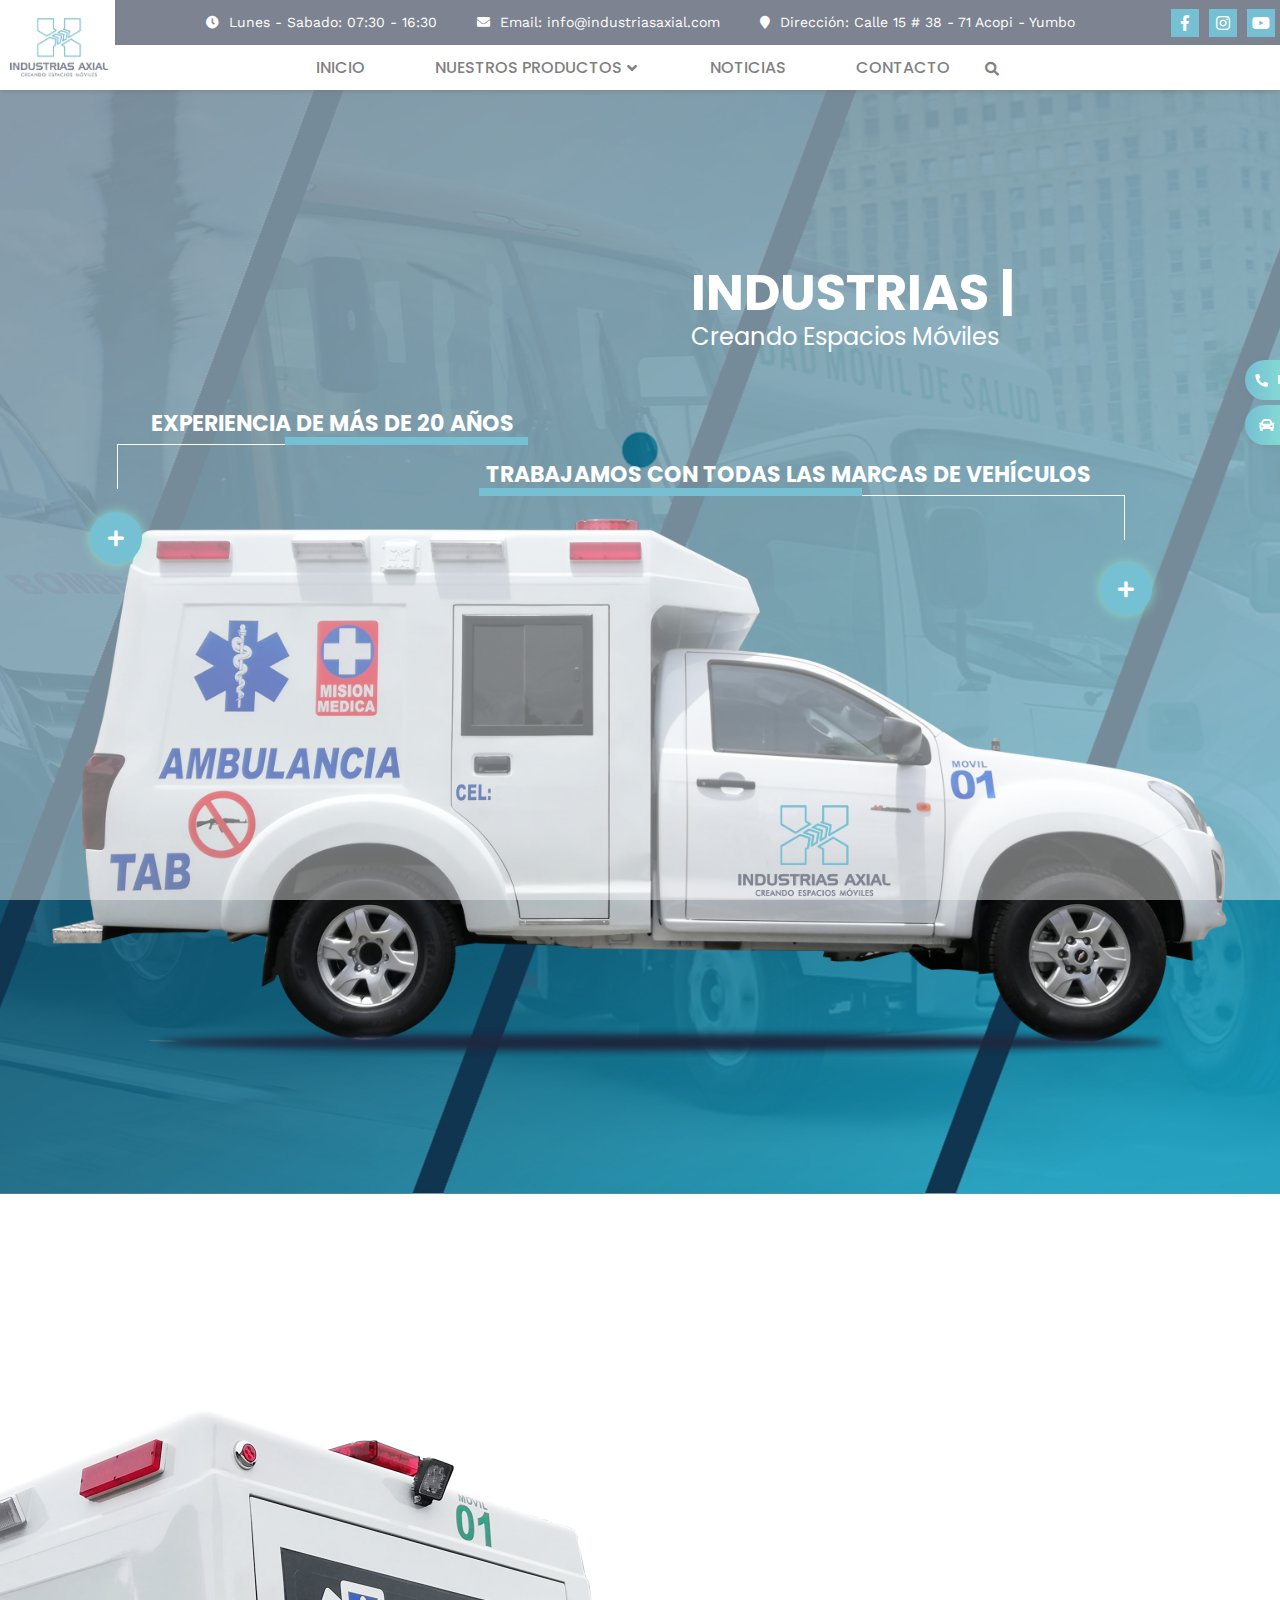
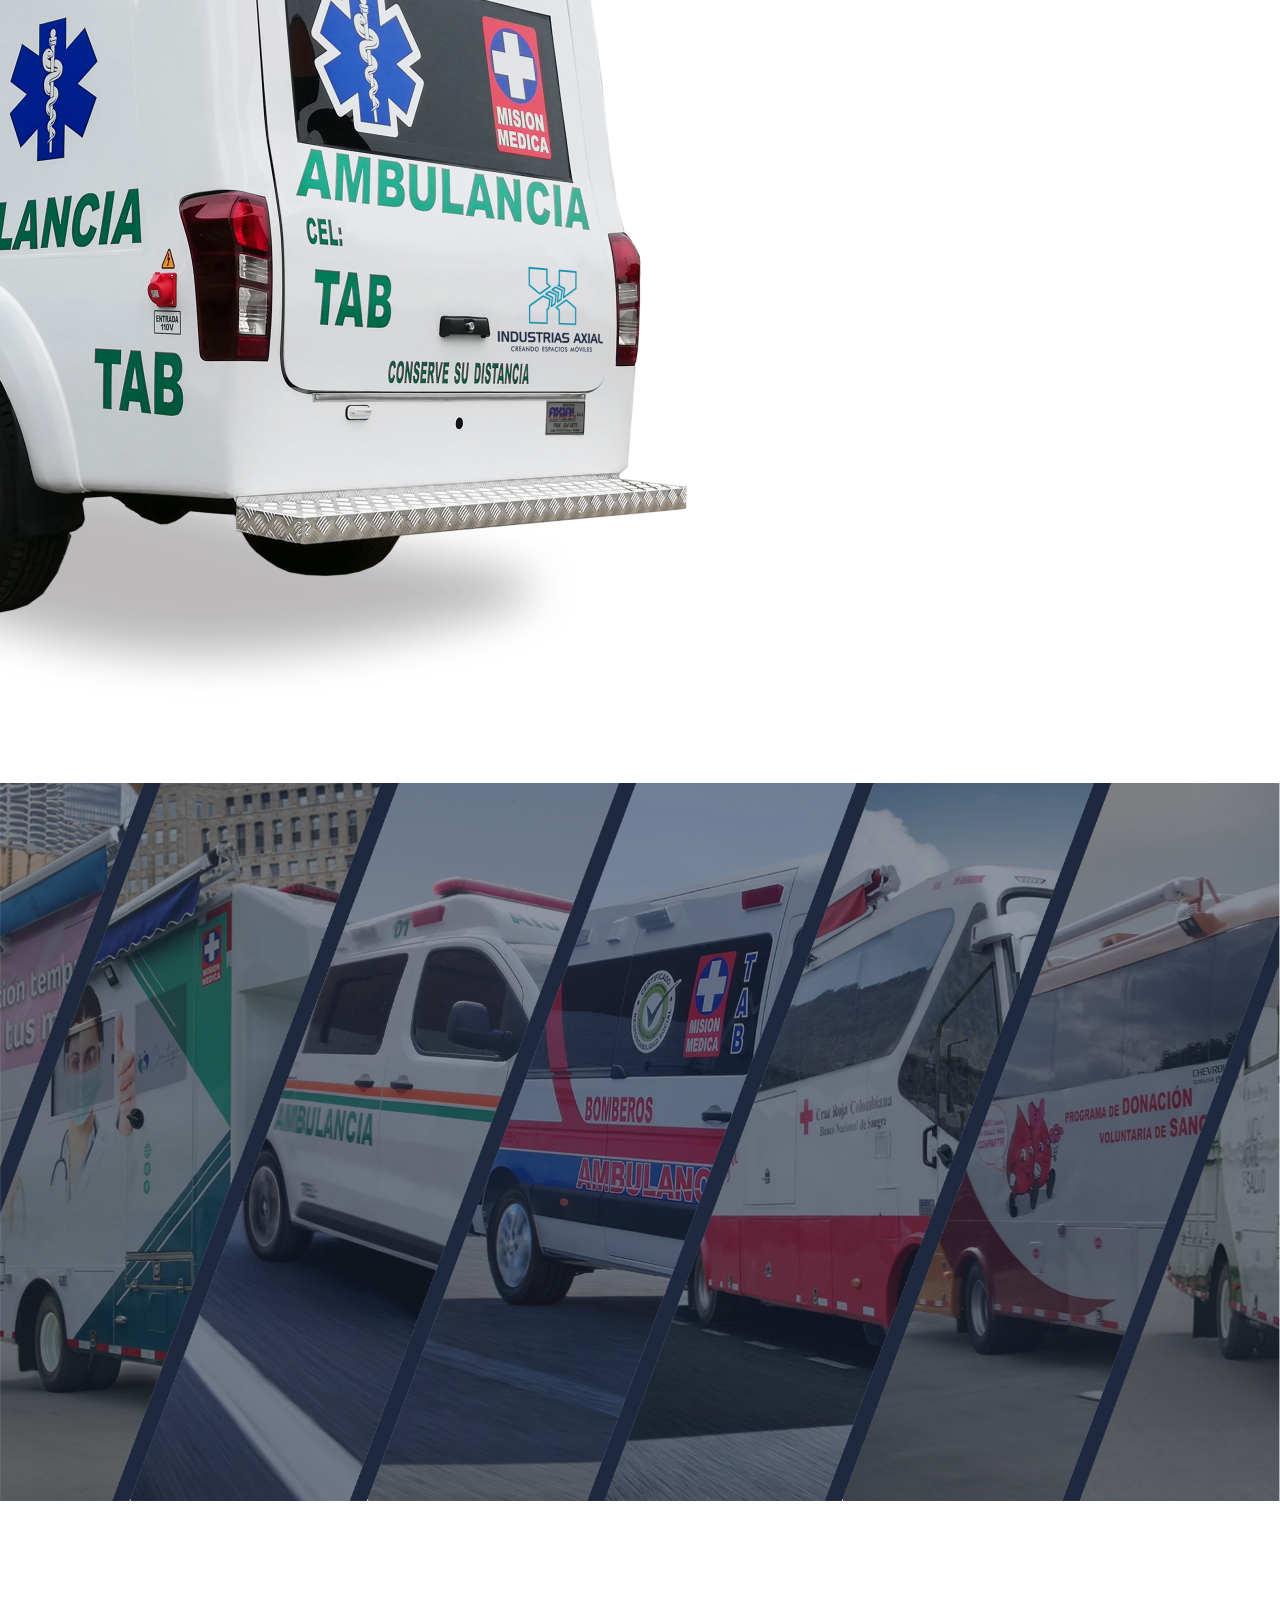
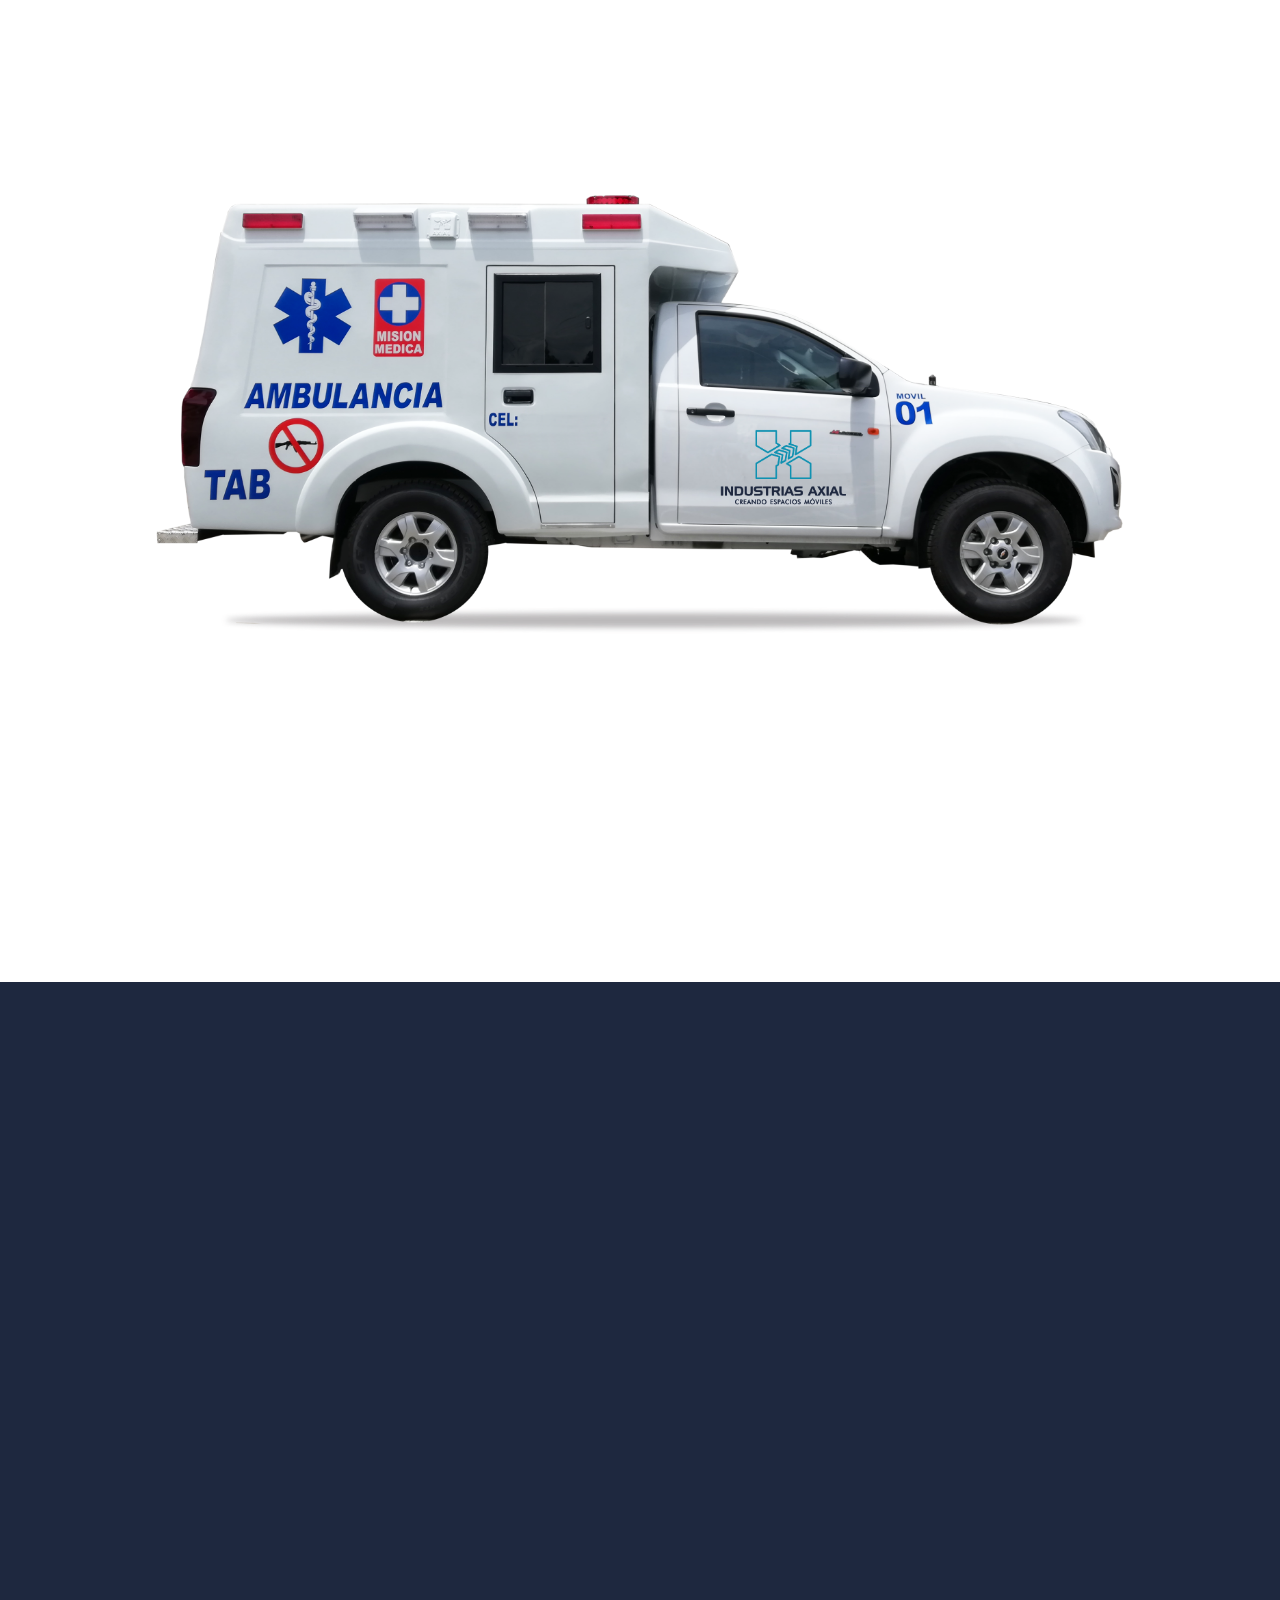
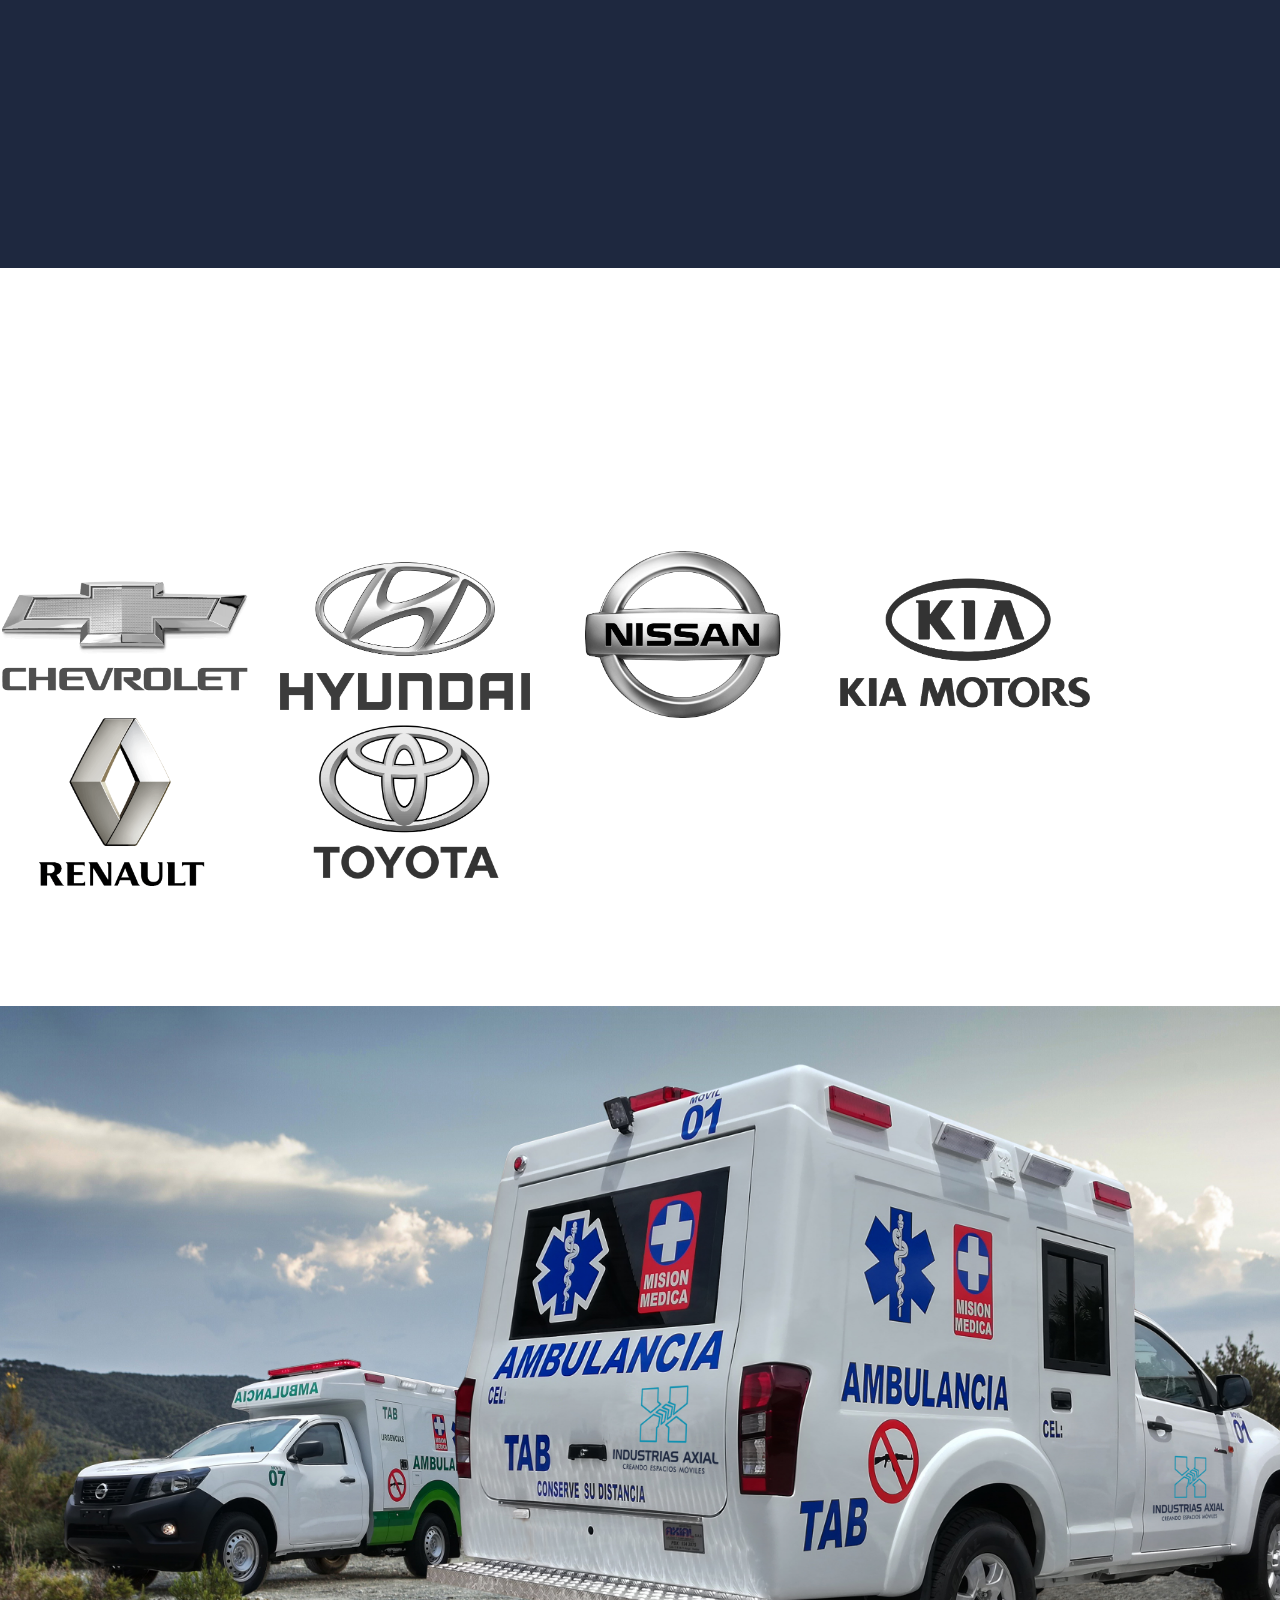
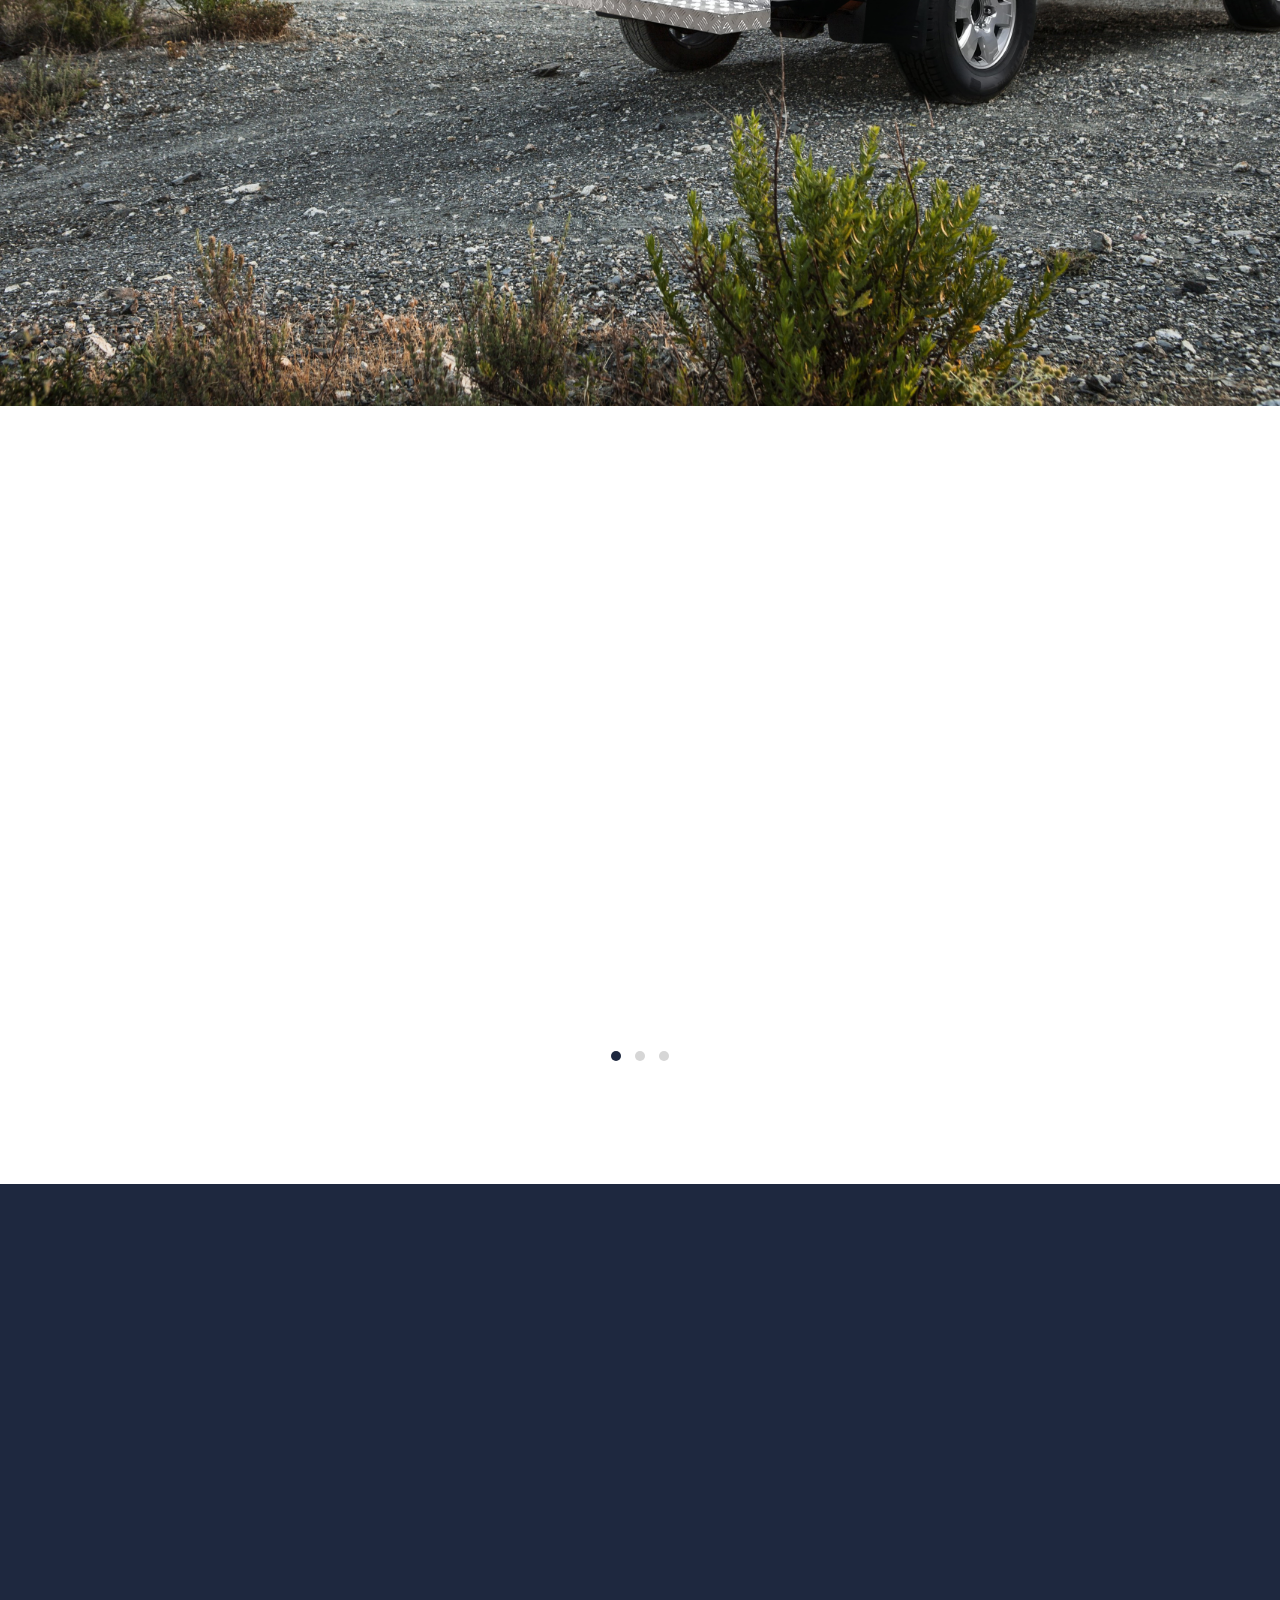
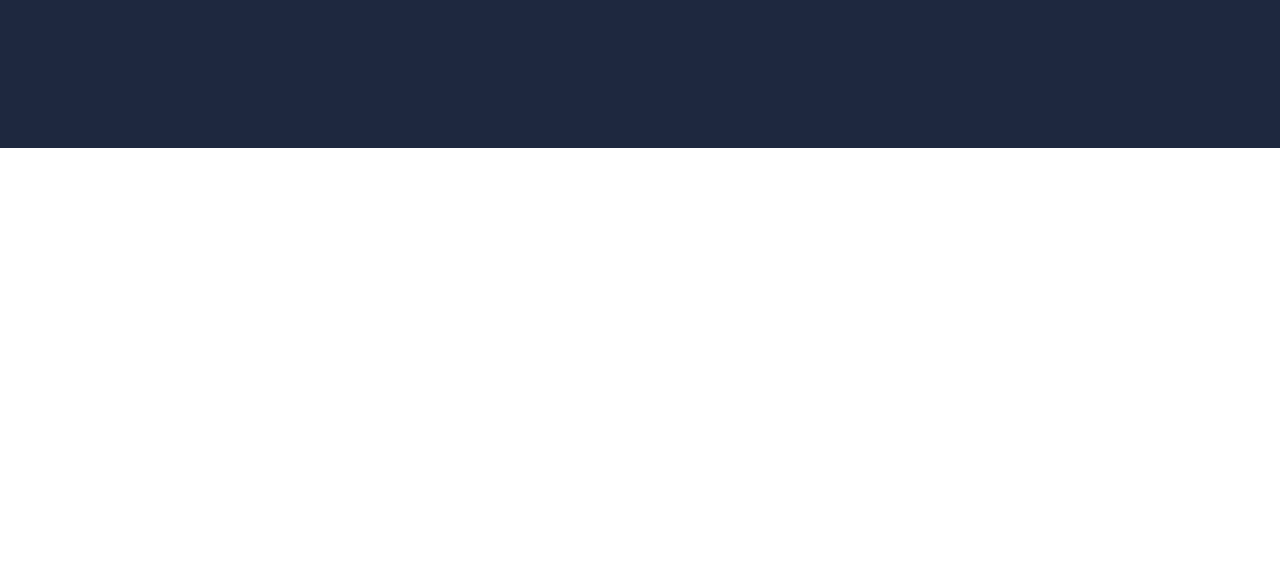
==== commit f7a33416: "work" ====
--- a/index.html
+++ b/index.html
@@ -85,7 +85,7 @@
                                 </div>
                             </div>
                             <!-- Header order test drive -->
-                            <a href="https://wa.link/pbbq92" class="main-header-test-btn font_two testDrive__icon no-click">
+                            <a href="#test-drive-inner" class="main-header-test-btn font_two testDrive__icon no-click">
                                 COTIZA
                             </a>
                         </div>
@@ -797,45 +797,49 @@
         <div class="model-preview">
             <!-- Model heading -->
             <div class="model-heading font_one">
-                <h2 class="wow fadeInLeftBig">Trabajamos con todas las Marcas</h2>
-                <div class="font_one model-data wow fadeInLeftBig" data-wow-delay="100ms">
+                <h2 class="wow fadeInLeftBig"  style="visibility: visible; animation-name: fadeInLeftBig; text-align: center;">Trabajamos con todas las Marcas</h2>
+                <div class="font_one model-data wow fadeInLeftBig" data-wow-delay="100ms" >
+                    <br><br>
+                    <br><br>
+                </div>
+                    <div class="slide" style="float: left; list-style: none; position: static; margin-right: 30px;">
+                    <div class="car-block" >
+                        <div class="img-flex">
+                            <img class="img-responsive .locationmar" width="250px" height="auto" src="assets/i/home/marca/CHEVROLET_B.png" id="img4" onmouseover="img4.src='assets/i/home/marca/CHEVROLET.png'" onmouseout="img4.src='assets/i/home/marca/CHEVROLET_B.png';">
+                        </div>
+                    </div>
+                </div>
+                <div class="slide" style="float: left; list-style: none; position: static; margin-right: 30px; width: -50px";>
                     <div class="car-block">
                         <div class="img-flex">
-                            <img class="img-responsive .locationmar" src="assets/i/home/marca/CHEVROLET_B.png" id="img4" onmouseover="img4.src='assets/i/home/marca/CHEVROLET.png'" onmouseout="img4.src='assets/i/home/marca/CHEVROLET_B.png';">
-                        </div>
-                    </div>
-                </div>
-                <div class="slide">
+                            <img class="img-responsive .locationmar" width="250px" height="auto" src="assets/i/home/marca/HYUNDAI_B.png" id="img3" onmouseover="img3.src='assets/i/home/marca/HYUNDAI.png'" onmouseout="img3.src='assets/i/home/marca/HYUNDAI_B.png';">
+                        </div>
+                    </div>
+                </div>
+                <div class="slide" style= "float: left; list-style: none; position: static; margin-right: 30px; width: -50px";>
+                    <div class="car-block">
+                        <div class="img-flex ">
+                            <img src="assets/i/home/marca/NISSAN.png" width="250px" height="auto" alt="" class="img-responsive .locationmar"> 
+                        </div>
+                    </div>
+                </div>
+                <div class="slide" style="float: left; list-style: none; position: static; margin-right: 30px; width: -50px;">
                     <div class="car-block">
                         <div class="img-flex">
-                            <img class="locationmar" src="assets/i/home/marca/HYUNDAI_B.png" id="img3" onmouseover="img3.src='assets/i/home/marca/HYUNDAI.png'" onmouseout="img3.src='assets/i/home/marca/HYUNDAI_B.png';">
-                        </div>
-                    </div>
-                </div>
-                <div class="slide">
+                            <img class="img-responsive .locationmar"  width="250px" height="auto"src="assets/i/home/marca/KIA_MOTORS_B.png" id="img2" onmouseover="img2.src='assets/i/home/marca/KIA_MOTORS.png'" onmouseout="img2.src='assets/i/home/marca/KIA_MOTORS_B.png';">
+                        </div>
+                    </div>
+                </div>
+                
+                <div class="slide" style="float: left; list-style: none; position: static; margin-right: 30px; width: -50px;">
                     <div class="car-block">
-                        <div class="img-flex ">
-                            <img src="assets/i/home/marca/NISSAN.png" alt="" class="img-responsive"> 
-                        </div>
-                    </div>
-                </div>
-                <div class="slide">
+                        <div class="img-flex"><img src="assets/i/home/marca/RENAULT.png"  width="250px" height="auto"alt="" class="img-responsive .locationmar"> </div>
+                    </div>
+                </div>
+                <div class="slide" style="float: left; list-style: none; position: static; margin-right: 30px; width: -50px;">
                     <div class="car-block">
                         <div class="img-flex">
-                            <img class="img-responsive" src="assets/i/home/marca/KIA_MOTORS_B.png" id="img2" onmouseover="img2.src='assets/i/home/marca/KIA_MOTORS.png'" onmouseout="img2.src='assets/i/home/marca/KIA_MOTORS_B.png';">
-                        </div>
-                    </div>
-                </div>
-                
-                <div class="slide">
-                    <div class="car-block">
-                        <div class="img-flex"><img src="assets/i/home/marca/RENAULT.png" alt="" class="img-responsive"> </div>
-                    </div>
-                </div>
-                <div class="slide">
-                    <div class="car-block">
-                        <div class="img-flex">
-                            <img class="img-responsive" src="assets/i/home/marca/TOYOTA_B.png" id="img1" onmouseover="img1.src='assets/i/home/marca/TOYOTA.png'" onmouseout="img1.src='assets/i/home/marca/TOYOTA_B.png';">
+                            <img class="img-responsive .locationmar" width="250px" height="auto" src="assets/i/home/marca/TOYOTA_B.png" id="img1" onmouseover="img1.src='assets/i/home/marca/TOYOTA.png'" onmouseout="img1.src='assets/i/home/marca/TOYOTA_B.png';">
                         </div>
                     </div>
                 </div>
@@ -847,7 +851,7 @@
             <section class="testdirve-widget">
                 <div class="wrapper">
                     <div class="content-box wow fadeInUp">
-                        <h2 class="content-box--title font_one">Test-drive</h2>
+                        <h2 class="content-box--title font_one" style="text-align: right;">Test-drive</h2>
                         <span class="content-box--subtitle font_one">New level of electric car 2020</span>
                         <div class="content-box-description font_two">
                             <p>
@@ -1064,30 +1068,30 @@
                 <div class="footer-top-wrap">
                     <div class="subscribe-box wow fadeInUp">
                         <div class="title-box">
-                            <div class="subscribe-title font_one">Newsletter</div>
-                            <span class="subscribe-description font_two">Did you feel that?</span>
+                            <div class="subscribe-title font_one">NOTICIAS</div>
+                            <span class="subscribe-description font_two">Se el primero en enterarte</span>
                         </div>
                         <form action="http://html.superbcode.net/" method="post" class="footer-subscribe-form">
-                            <input type="text" value="" placeholder="Enter your email here" class="font_two" />
-                            <button class="font_one">Subscribe</button>
+                            <input type="text" value="" placeholder="Correo Electronico" class="font_two" />
+                            <button class="font_one">Suscribirme</button>
                         </form>
                     </div>
         
                     <div class="useful-sections">
                         <div class="useful-box wow fadeInUp">
-                            <div class="title-line font_one">Contact info</div>
+                            <div class="title-line font_one">CONTÁCTENOS</div>
                             <ul class="info-list">
                                 <li>
                                     <i class="fas fa-mobile"></i>
-                                    <span class="font_two">+010 234 7892 34</span>
+                                    <span class="font_two">(+57)315 468 7356</span>
                                 </li>
                                 <li>
                                     <i class="fas fa-map-marker-alt"></i>
-                                    <span class="font_two">685 Lane Drive St. California, Auto</span>
+                                    <span class="font_two">cALLE 15 # 38-71 Acopi - Yumbo / Valle del Cauca</span>
                                 </li>
                                 <li>
                                     <i class="fas fa-envelope fz16"></i>
-                                    <a href="mailto:support@superbcode.net" class="font_two">support@superbcode.net</a>
+                                    <a href="mailto:info@industriasaxial.com" class="font_two">info@industriasaxial.com</a>
                                 </li>
                             </ul>
                         </div>
@@ -1098,7 +1102,7 @@
                                     <a href="#">Best Car Listing Template</a>
                                 </li>
                                 <li>
-                                    <a href="#">Buy the best Car Dealer</a>
+                                    <a href="#test-drive-inner">Buy the best Car Dealer</a>
                                 </li>
                                 <li>
                                     <a href="#">Breaking News for Corvette</a>
@@ -1106,22 +1110,16 @@
                             </ul>
                         </div>
                         <div class="useful-box mw575 wow fadeInUp" data-wow-delay="200ms">
-                            <div class="title-line font_one">Useful Information</div>
+                            <div class="title-line font_one">TRATAMIENTO DE DATOS</div>
                             <ul class="info-list flexList">
                                 <li>
-                                    <a href="#">Guides and Articles</a>
+                                    <a href="#test-drive-inner">Política de Tratamiento de Datos Personales</a>
                                 </li>
                                 <li>
-                                    <a href="#">Customer Reviews</a>
+                                    <a href="#test-drive-inner">Concentimiento Web</a>
                                 </li>
                                 <li>
-                                    <a href="#">Privacy Policy</a>
-                                </li>
-                                <li>
-                                    <a href="#">Service Plus</a>
-                                </li>
-                                <li>
-                                    <a href="#">Catalog Category</a>
+                                    <a href="#">Aviso De Privacidad</a>
                                 </li>
                             </ul>
                         </div>
@@ -1152,17 +1150,34 @@
                 </div>
                 <nav class="footer-list wow fadeInUp" data-wow-delay="300ms">
                     <ul class="font_one">
-                        <li><a href="index-2.html">Home</a></li>
-                        <li><a href="about.html">About</a></li>
-                        <li><a href="blog.html">Blog</a></li>
-                        <li><a href="models.html">Models</a></li>
-                        <li><a href="contact.html">Contact us</a></li>
+                        <li><a href="index-2.html">INICIO</a></li>
+                        <li><a href="about.html">NOSOTROS</a></li>
+                        <li><a href="models.html">NUESTROS PRODUCTOS</a></li>
+                        <li><a href="contact.html">CONTACTO</a></li>
                     </ul>
                 </nav>
         
             </section>
         </footer>
-
+<!--Ventana del consentimiento WEB-->
+<div class="modal fade bs-example-modal-lg" id="consentimiento" tabindex="-1" role="dialog"  aria-labelledby="myModalLabel">
+    <div class="modal-dialog modal-lg" role="document">
+      <div class="modal-content">
+      <div class="modal-header">
+          <button type="button" class="close" data-dismiss="modal" aria-label="Close"><span aria-hidden="true">&times;</span></button>
+          <h4 class="modal-title">CONSENTIMIENTO WEB</h4>
+        </div>
+        <div class="modal-body">
+        <p style="text-align: justify;">En cumplimiento de la ley estatutaria 1581 de 2012 de protección de datos, mediante el registro de sus datos en la página web de INDUSTRIAS AXIAL SAS www.INDUSTRIASAXIAL.com usted autoriza a INDUSTRIAS AXIAL SAS  para que éstos sean incorporados en su base de datos con la finalidad de: Uso comercial.</p>
+        <p style="text-align: justify;">Usted puede ejercitar los derechos a conocer, corregir, actualizar, suprimir y revocar la autorización sobre sus datos, mediante escrito dirigido a: INDUSTRIAS AXIAL SAS a la dirección de correo electrónico  <a href="mailto:juridico@industriasaxial.com">juridico@industriasaxial.com</a>, indicando en el asunto el derecho que desea ejercitar, o mediante correo ordinario remitido a la Calle 15 N° 38 - 71 en la ciudad de Yumbo, Valle del Cauca.</p>
+        <p style="text-align: justify;">El  usuario  declara haber  leído  la  cláusula  anterior,  siendo  el  envío  de  sus  datos  la aceptación de la misma.</p>
+        </div>
+        <div class="modal-footer">
+          <button type="button" class="btn btn-default" data-dismiss="modal">Cerrar</button>
+        </div>
+      </div>
+  </div>
+  </div>
         <!-- JS scripts-->
         <script src="assets/js/index.min.js"></script>
     </body>
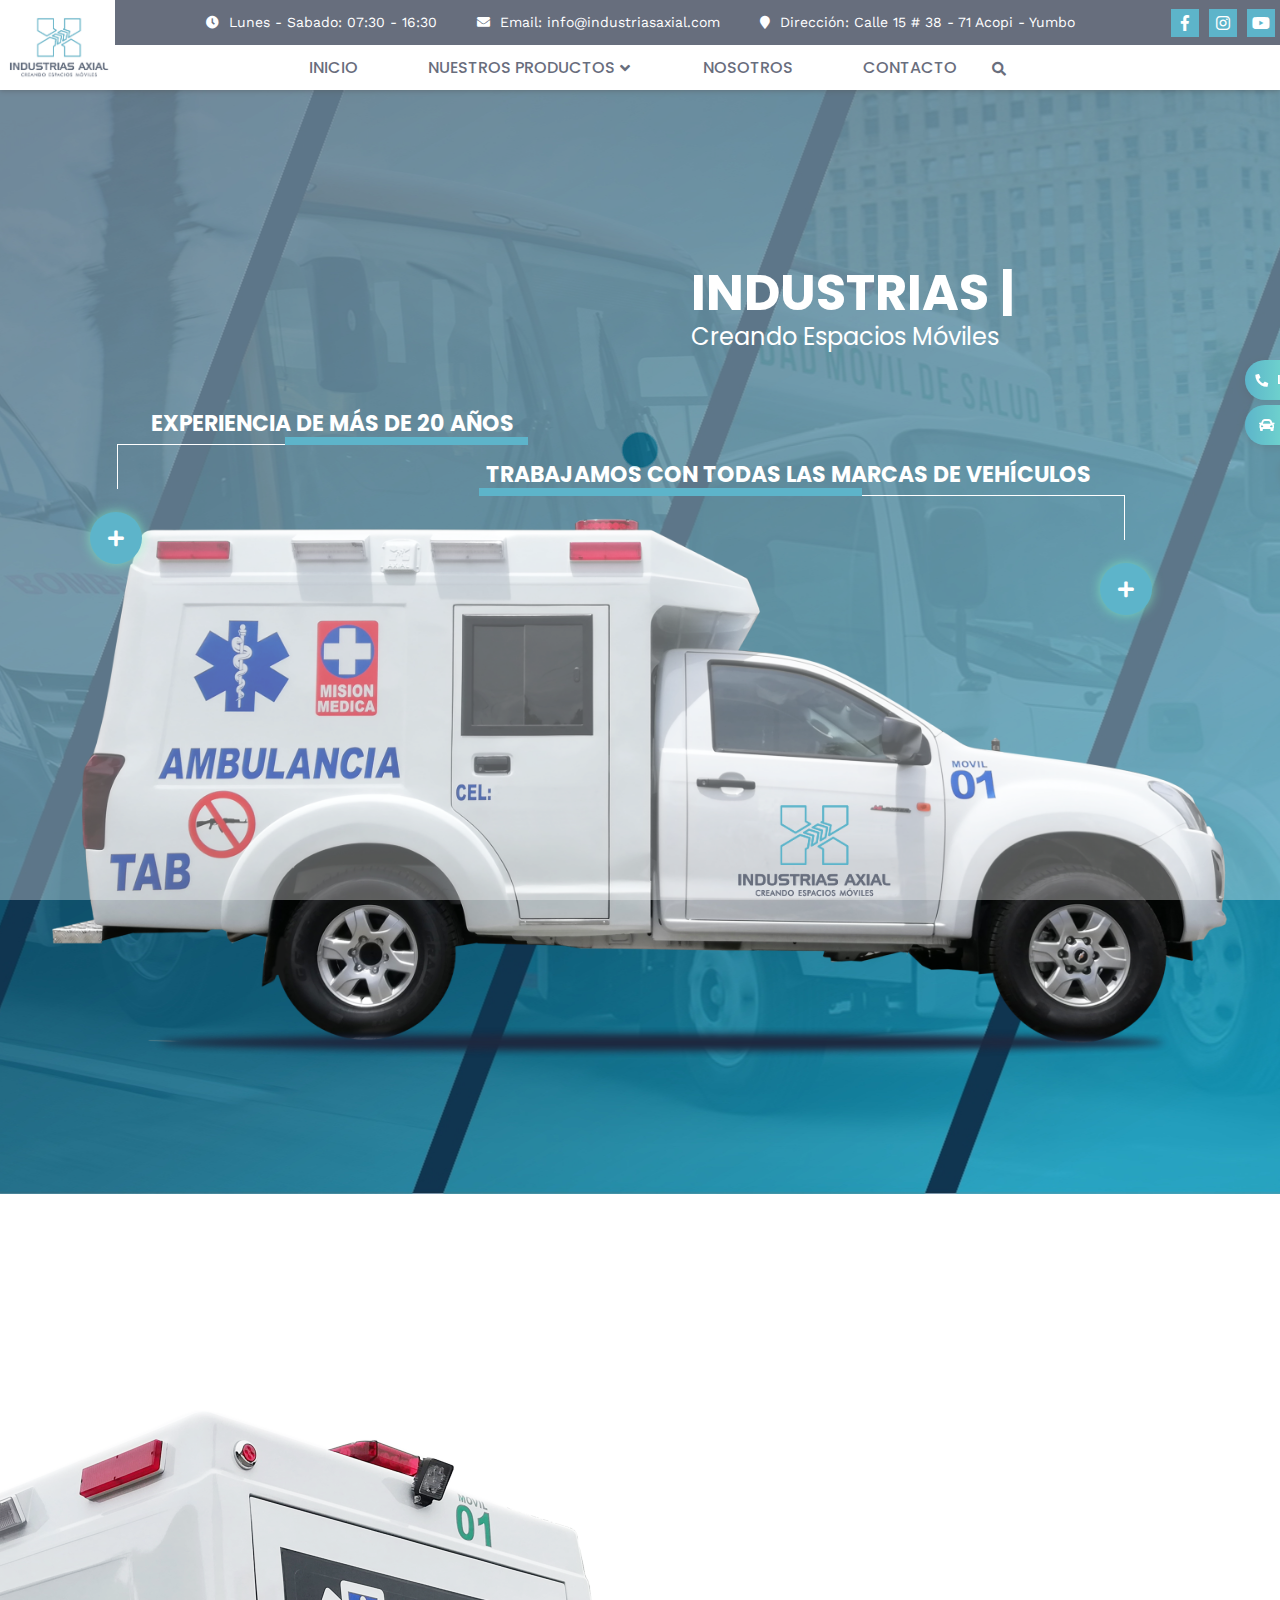
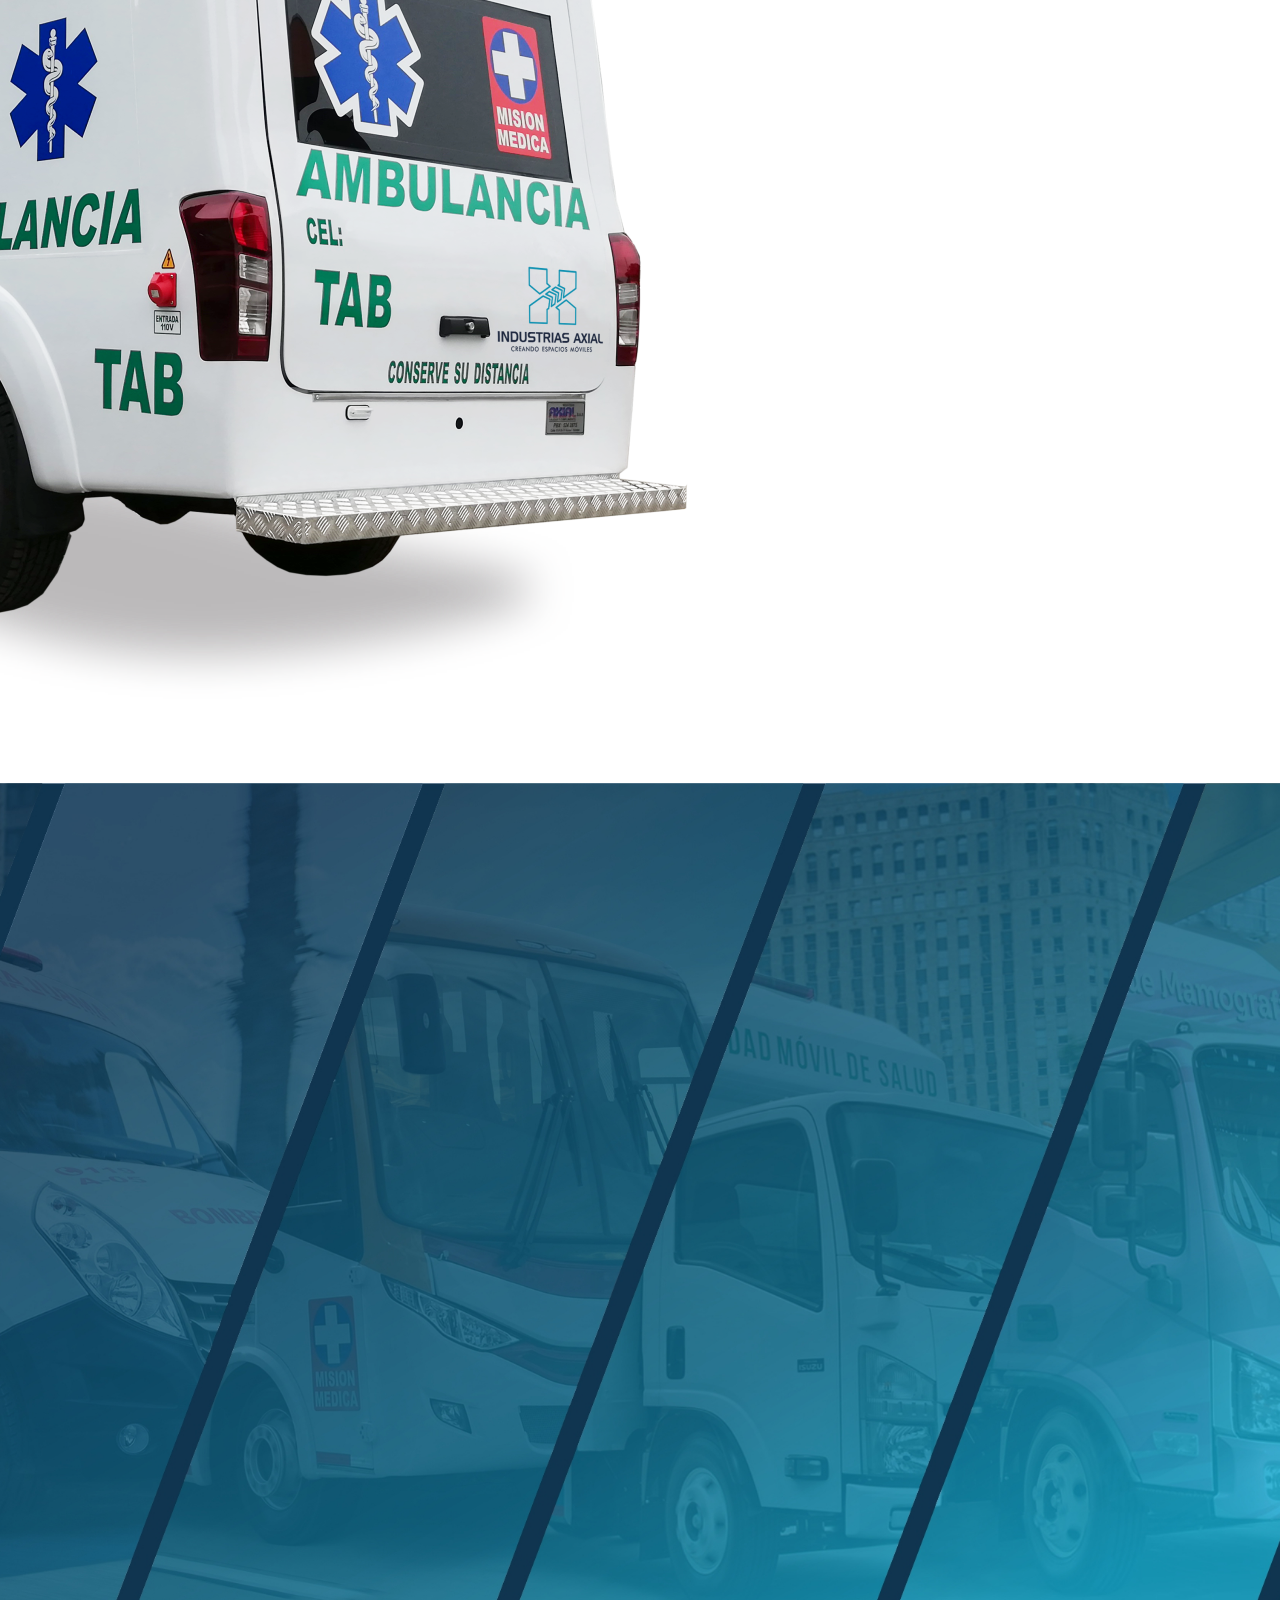
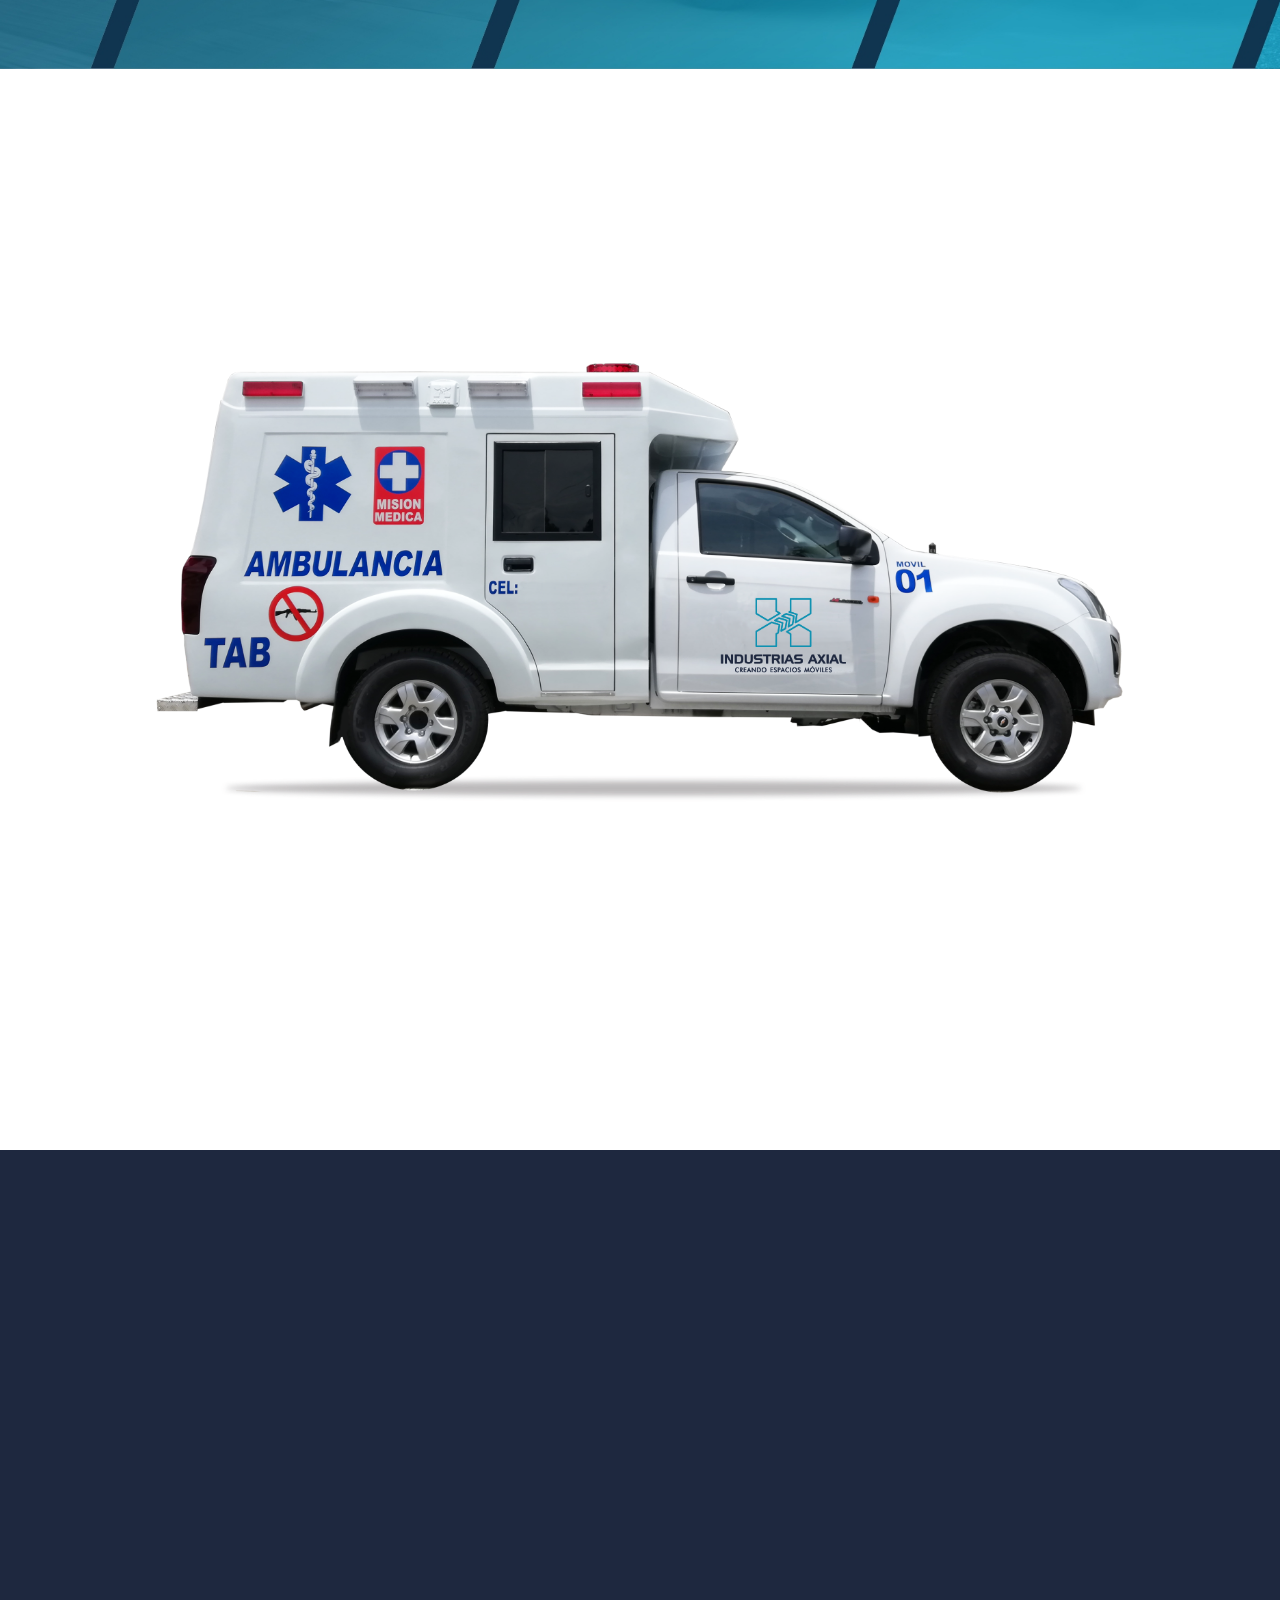
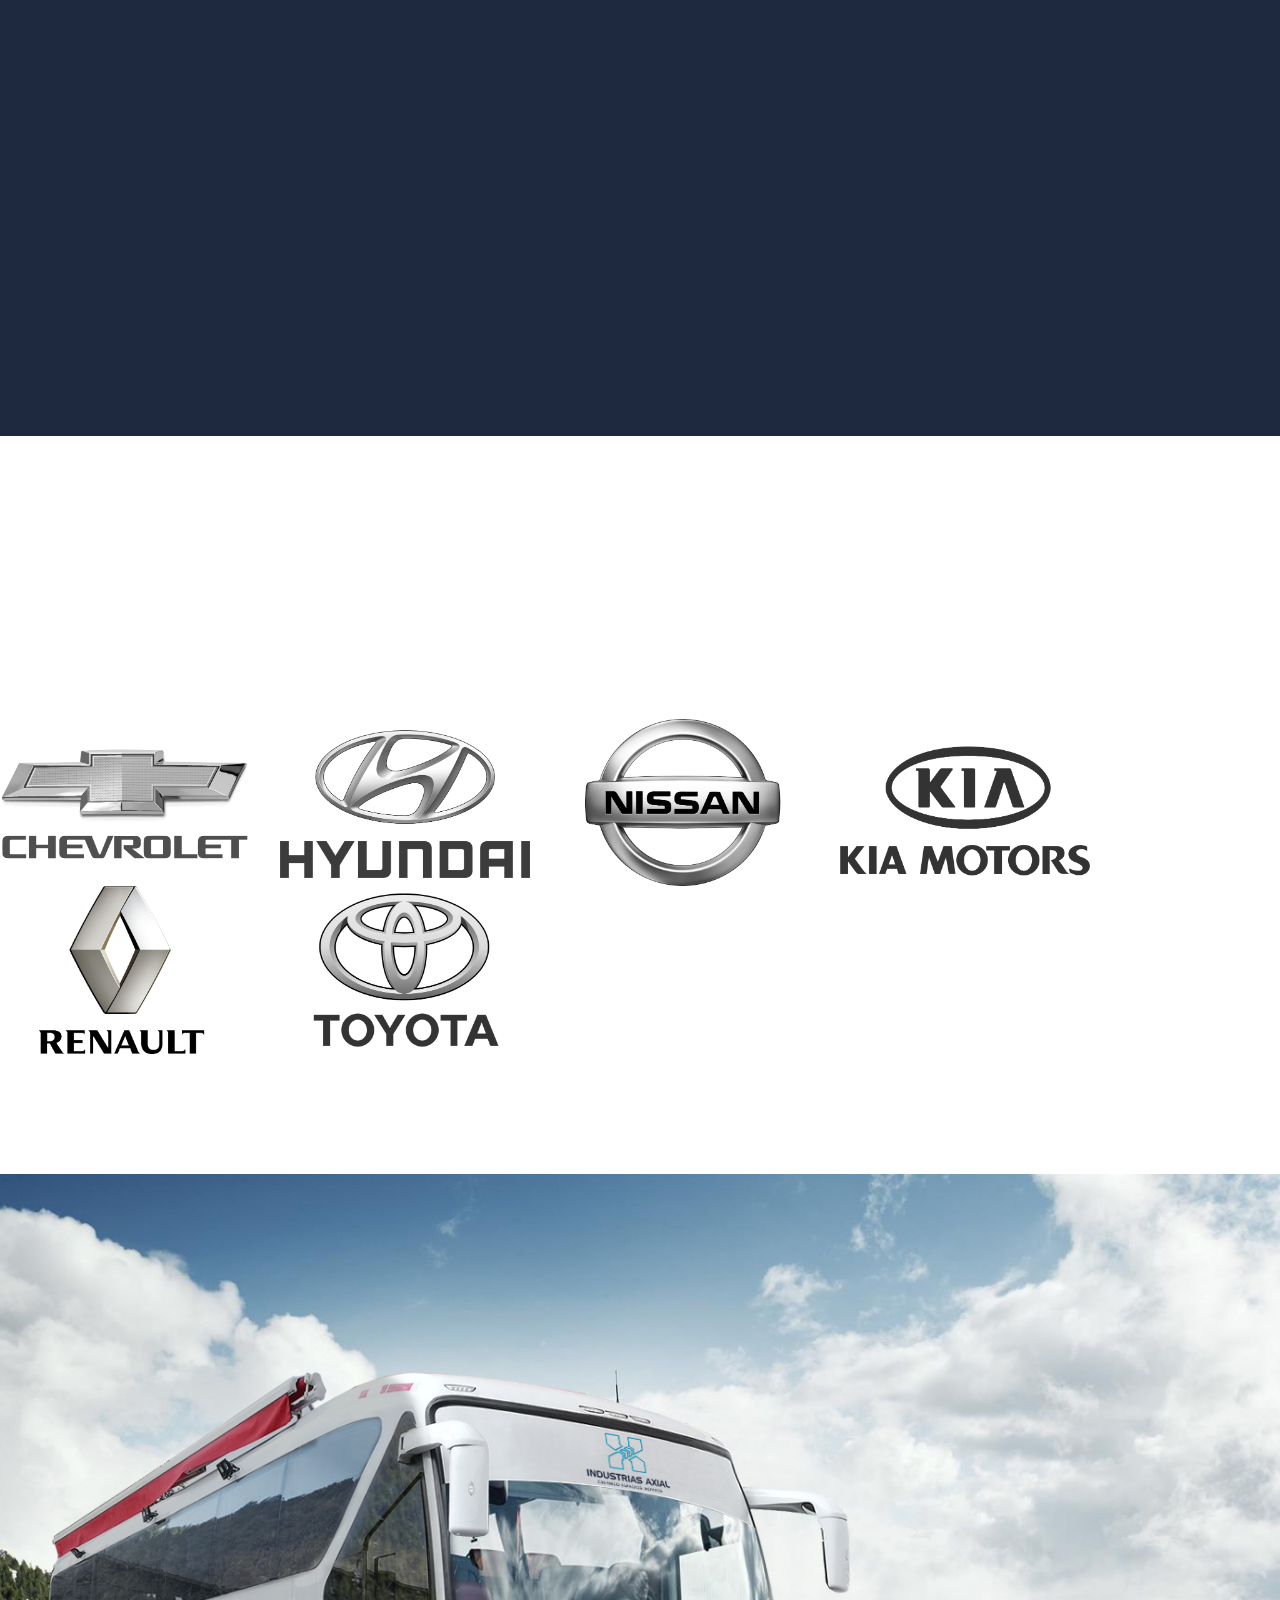
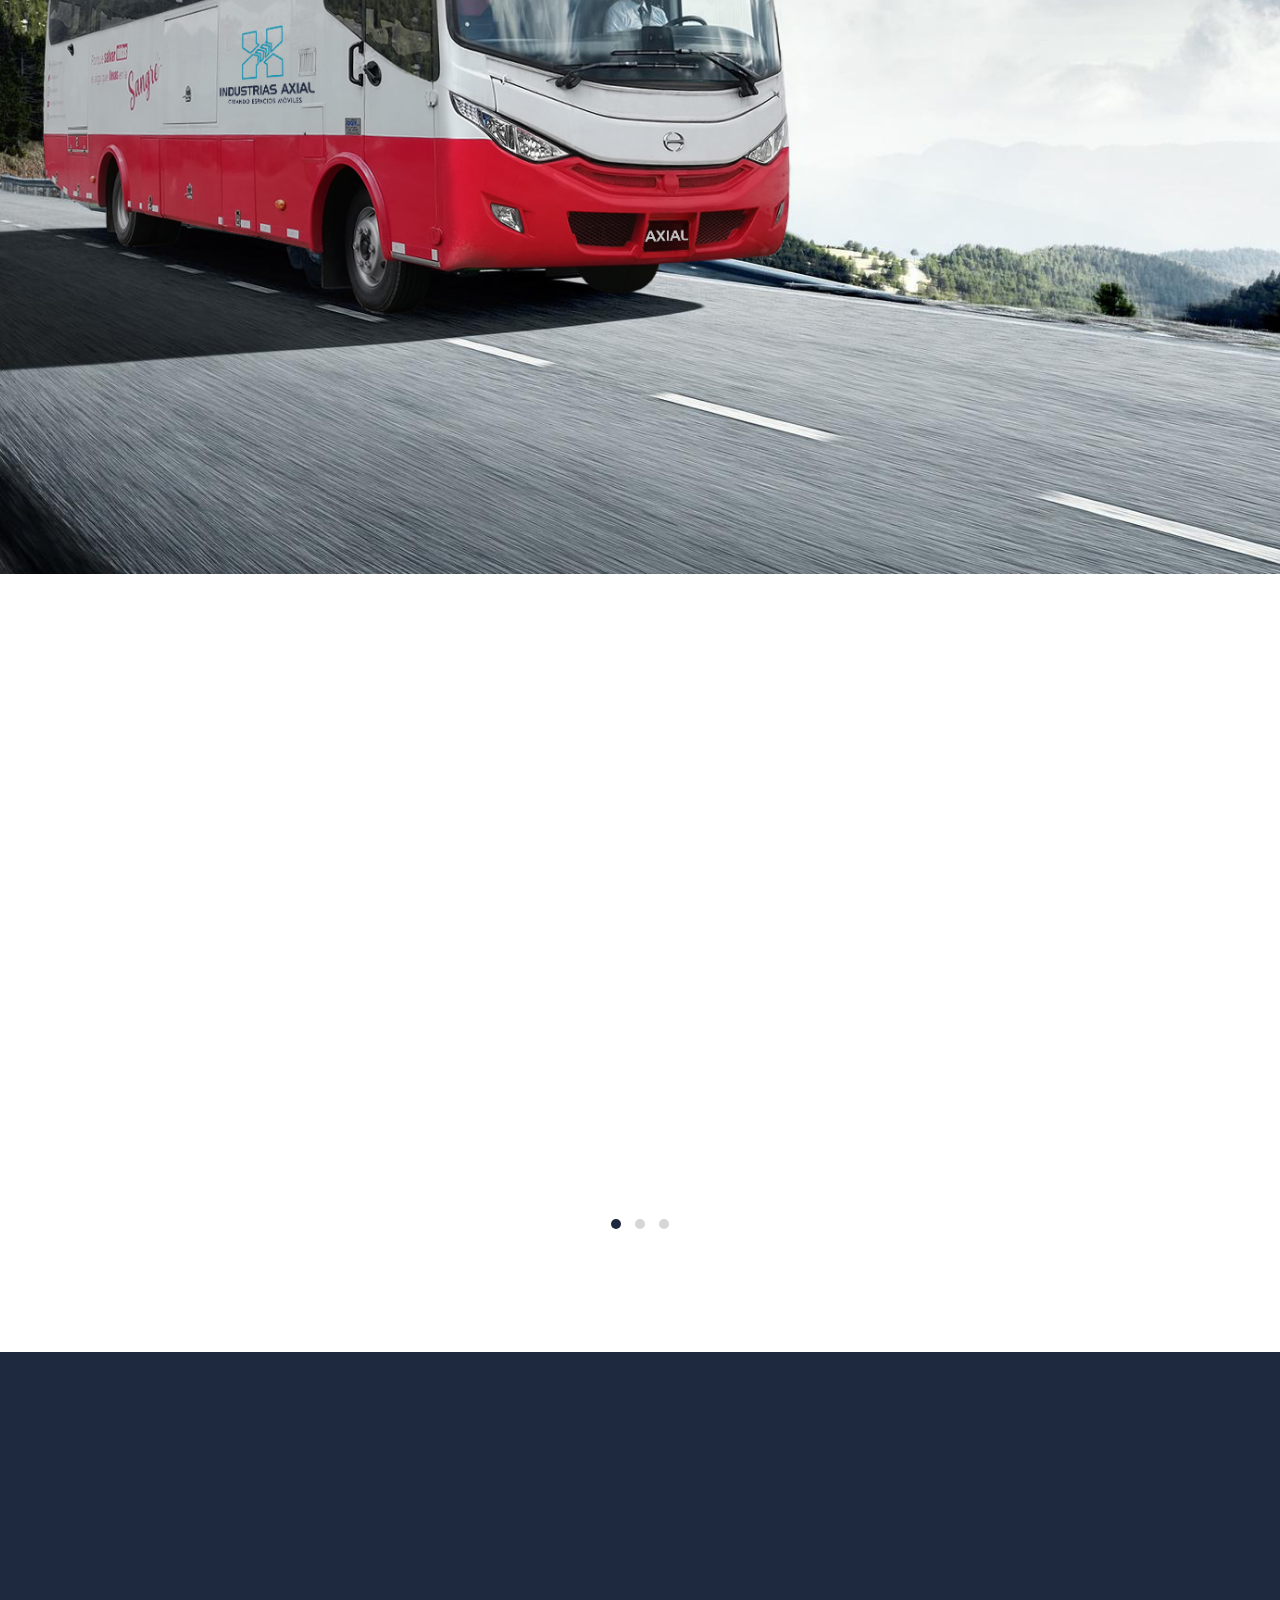
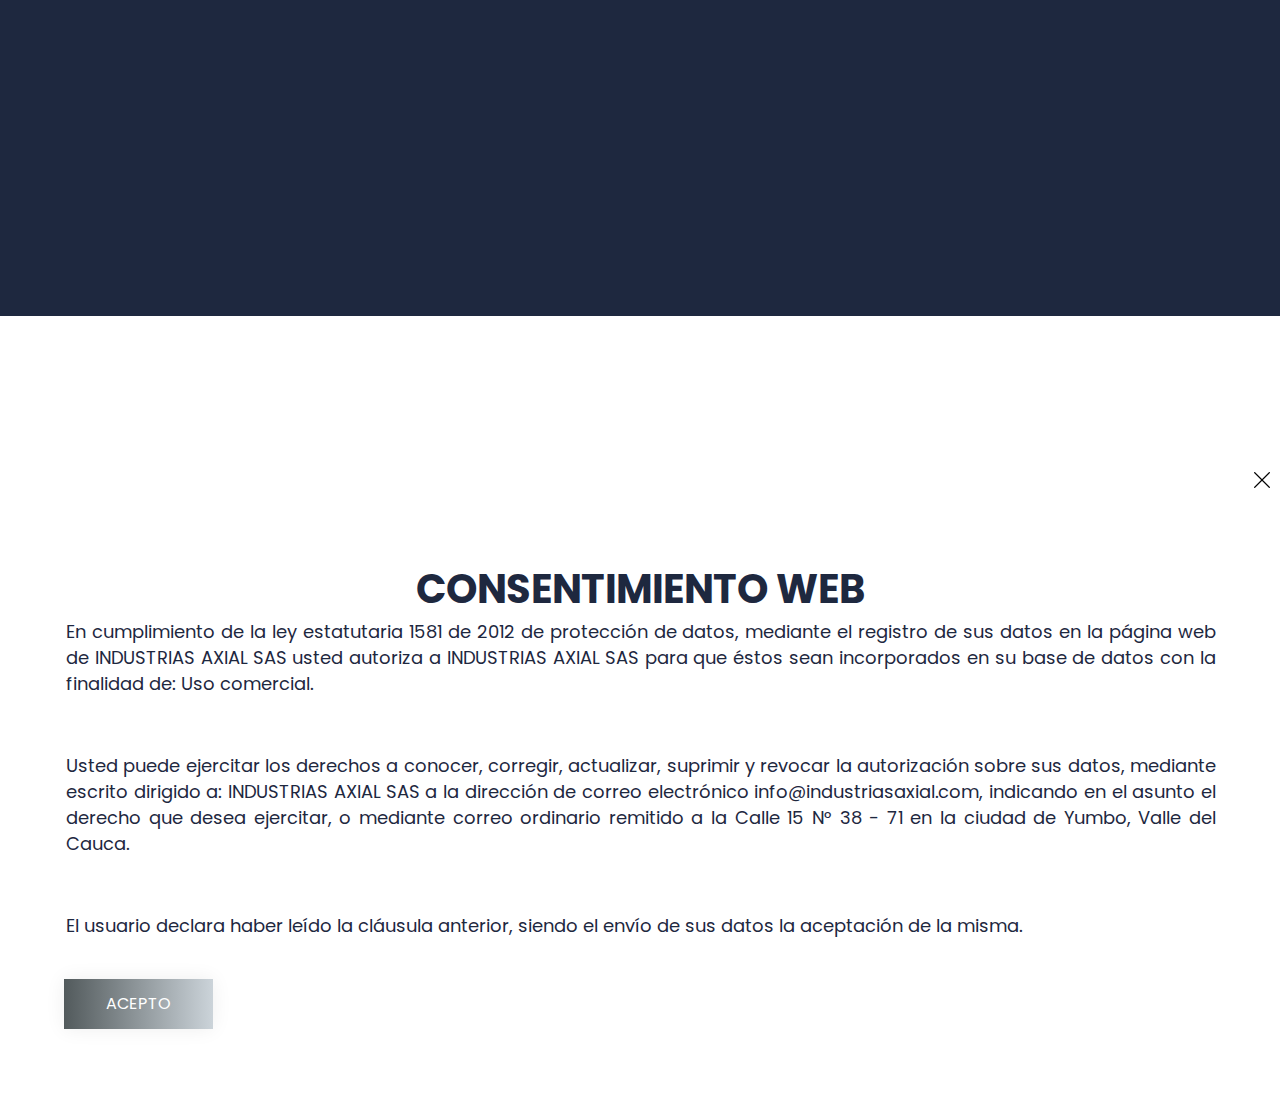
==== commit bed1d115: "w" ====
--- a/index.html
+++ b/index.html
@@ -104,7 +104,7 @@
                             <nav id="main-menu-2">
                                 <ul class="main-menu-2">
                                     <li>
-                                        <a href="index-2.html">INICIO</a>
+                                        <a href="index.html">INICIO</a>
                                     </li>
                                     <li class="menu-item-has-children">
                                         <a href="#"> NUESTROS PRODUCTOS</a>
@@ -136,7 +136,7 @@
                                         </ul>
                                     </li>
                                     <li>
-                                        <a href="about.html">NOTICIAS</a>
+                                        <a href="about.html">NOSOTROS</a>
                                     </li>
                                     <li>
                                         <a href="contact.html">CONTACTO</a>
@@ -231,7 +231,6 @@
                             <!-- Tabs -->
                             <ul class="tabs font_one" id="tabs">
                                 <li class="wow fadeInUp" data-wow-delay="200ms"><a href="#" id="tab1">Nosotros</a></li>
-                                <li class="wow fadeInUp" data-wow-delay="300ms"><a href="#" id="tab2">Procesos</a></li>
                                 <li class="wow fadeInUp" data-wow-delay="400ms"><a href="#" id="tab3">Productos</a></li>
                                 <li class="wow fadeInUp" data-wow-delay="500ms"><a href="#" id="tab4">Servicios</a></li>
                             </ul>
@@ -251,13 +250,6 @@
                                         </div>
                                     </div>
                                 </div>
-                                <div class="tab-content" id="tab2C">
-                                    <h4>Alta Calidad</h4>
-                                    <p style="text-align: justify;">
-                                        Contamos con un excelente personal humano, planta de producción propia,  tecnología e innovación, que se ven reflejados en nuestro producto final. 
-
-                                    </p>
-                                </div>
                                 <div class="tab-content" id="tab3C">
                                     <h4>innovación</h4>
                                     <p style="text-align: justify">
@@ -290,45 +282,45 @@
                     <div class="feature-box wow fadeInUp" data-wow-delay="200ms">
                         <img class="feature1" src="assets/i/feature1.png" alt="Warranty from one year to 2 years">
                         <div class="feature-text">
-                            <h3 class="font_one feature-title">Warranty from one year to 2 years</h3>
-                            <p class="font_two feature-description">
-                                Leap lorem Ipsum is simply dummy text the printin k a galley of type and bled it to make a type specimenbook.
+                            <h3 class="font_one feature-title">CAPACIDAD DE FABRICACIÓN</h3>
+                            <p class="font_two feature-description"style="text-align: justify;">
+                                Contamos con la capacidad de producir cincuenta vehiculos mensuales, teniendo en cuenta infraestructura fisica, herramienta, stock de materiales y personal. 
                             </p>
                         </div>
                     </div>
                     <div class="feature-box wow fadeInUp" data-wow-delay="300ms">
                         <img class="feature2" src="assets/i/feature2.png" alt="Warranty from one year to 2 years">
                         <div class="feature-text">
-                            <h3 class="font_one feature-title">Awesome mechanic Support</h3>
-                            <p class="font_two feature-description">
-                                Leap lorem Ipsum is simply dummy text the printin k a galley of type and bled it to make a type specimenbook.
+                            <h3 class="font_one feature-title">PERSONAL CALIFICADO</h3>
+                            <p class="font_two feature-description"style="text-align: justify;">
+                                Contamos con colaboradores altamente capacitados, los cuales garantizan  en nuestros productos seguridad, diseño, comodidad, funcionalidad y excelentes acabados.
                             </p>
                         </div>
                     </div>
                     <div class="feature-box wow fadeInUp" data-wow-delay="400ms">
                         <img class="feature3" src="assets/i/feature3.png" alt="Warranty from one year to 2 years">
                         <div class="feature-text">
-                            <h3 class="font_one feature-title">Warranty from one year to 2 years</h3>
-                            <p class="font_two feature-description">
-                                Leap lorem Ipsum is simply dummy text the printin k a galley of type and bled it to make a type specimenbook.
+                            <h3 class="font_one feature-title">PRODUCTOS PERSONALIZADOS</h3>
+                            <p class="font_two feature-description" style="text-align: justify;">
+                                Contamos con la capacidad de desarrollar productos desde cero, siempre de la mano de nuestra experticia y creatividad, con el fin de cumplir las espectativas de nuestros clientes.
                             </p>
                         </div>
                     </div>
                     <div class="feature-box wow fadeInUp" data-wow-delay="500ms">
                         <img class="feature4" src="assets/i/feature4.png" alt="Warranty from one year to 2 years">
                         <div class="feature-text">
-                            <h3 class="font_one feature-title">Modern equipment in our salon</h3>
-                            <p class="font_two feature-description">
-                                Leap lorem Ipsum is simply dummy text the printin k a galley of type and bled it to make a type specimenbook.
+                            <h3 class="font_one feature-title" >TECNOLOGÍA</h3>
+                            <p class="font_two feature-description"style="text-align: justify;">
+                                Contamos con tecnología de punta para el diseño y la fabricación de nuestros Productos, siempre innovado y en busqueda de impactar positivamente el mercado. 
                             </p>
                         </div>
                     </div>
                     <div class="feature-box wow fadeInUp" data-wow-delay="600ms">
                         <img class="feature4" src="assets/i/feature5.png" alt="Warranty from one year to 2 years">
                         <div class="feature-text">
-                            <h3 class="font_one feature-title">Awesome Customer Support</h3>
+                            <h3 class="font_one feature-title" >CONTRATAMOS CON EL ESTADO</h3>
                             <p class="font_two feature-description">
-                                Leap lorem Ipsum is simply dummy text the printin k a galley of type and bled it to make a type specimenbook.
+                                Tenemos presencia en las plataformas de contratación publica, como SECOP I / SECOP II / TIENDA VIERTUAL con el Acuerdo Marco de Vehículos III. 
                             </p>
                         </div>
                     </div>
@@ -406,8 +398,8 @@
                 </div>
                 <div class="builder-bottom">
                     <!-- Color filter -->
-                    <div class="filter-item color-filter-wrap wow fadeInUp"  data-wow-delay="300ms">
-                        <div class="filter-heading font_one">Nuestros Vehículos</div>
+                    <div class="filter-item color-filter-wrap wow fadeInUp item-center" style="text-align: center;" data-wow-delay="300ms">
+                        <div class="filter-heading font_one" >Nuestros Vehículos</div>
                         <div class="color-filter owl-carousel owl-theme">
                             <!-- Main color for color filter -->
                             <div data-color="1c3648" class="active model-tab color-item color-1c3648"></div>
@@ -889,8 +881,8 @@
             <section class="testimonials-widget">
                 <div class="wrapper">
                     <div class="simple-page-heading">
-                        <h2 class="heading-title font_one wow fadeInLeftBig">Our Testimonials</h2>
-                        <p class="heading-description font_one wow fadeInLeftBig" data-wow-delay="100ms">What Our Happy Clients say</p>
+                        <h2 class="heading-title font_one wow fadeInLeftBig">CASOS DE EXITO</h2>
+                        <p class="heading-description font_one wow fadeInLeftBig" data-wow-delay="100ms">conoce algunos de nuestros clientes satisfechos</p>
                     </div>
             
                     <!-- Testimonials box -->
@@ -1024,6 +1016,7 @@
                     </form>
                 </div>
             </div>
+            
 
             <!-- Test drive popup -->
             <!-- Call now popup form -->
@@ -1096,18 +1089,11 @@
                             </ul>
                         </div>
                         <div class="useful-box wow fadeInUp" data-wow-delay="100ms">
-                            <div class="title-line font_one">News</div>
-                            <ul class="info-list">
-                                <li>
-                                    <a href="#">Best Car Listing Template</a>
-                                </li>
-                                <li>
-                                    <a href="#test-drive-inner">Buy the best Car Dealer</a>
-                                </li>
-                                <li>
-                                    <a href="#">Breaking News for Corvette</a>
-                                </li>
-                            </ul>
+                            <div class="title-line font_one">REDES SOCIALES</div>
+                            <div class="col-lg-3 col-md-3 col-sm-6 col-xs-12">
+                                <h4>Somos Sociales, síguenos</h4>
+                                <div class="fb-page" data-href="https://www.facebook.com/Industrias-Axial-SAS-234099126707371" data-tabs="timeline, messages" data-width="300" data-height="250" data-small-header="true" data-adapt-container-width="true" data-hide-cover="false" data-show-facepile="true"><blockquote cite="https://www.facebook.com/Industrias-Axial-SAS-234099126707371" class="fb-xfbml-parse-ignore"><a href="https://www.facebook.com/Industrias-Axial-SAS-234099126707371">Industrias Axial SAS</a></blockquote></div>
+                            </div> 
                         </div>
                         <div class="useful-box mw575 wow fadeInUp" data-wow-delay="200ms">
                             <div class="title-line font_one">TRATAMIENTO DE DATOS</div>
@@ -1116,7 +1102,8 @@
                                     <a href="#test-drive-inner">Política de Tratamiento de Datos Personales</a>
                                 </li>
                                 <li>
-                                    <a href="#test-drive-inner">Concentimiento Web</a>
+                                    <a href="#concentimiento-box" data-wow-delay="400ms" class="add-new-testimonial-btn green--color">Consentimiento Web
+                                    </a>
                                 </li>
                                 <li>
                                     <a href="#">Aviso De Privacidad</a>
@@ -1159,25 +1146,22 @@
         
             </section>
         </footer>
-<!--Ventana del consentimiento WEB-->
-<div class="modal fade bs-example-modal-lg" id="consentimiento" tabindex="-1" role="dialog"  aria-labelledby="myModalLabel">
-    <div class="modal-dialog modal-lg" role="document">
-      <div class="modal-content">
-      <div class="modal-header">
-          <button type="button" class="close" data-dismiss="modal" aria-label="Close"><span aria-hidden="true">&times;</span></button>
-          <h4 class="modal-title">CONSENTIMIENTO WEB</h4>
-        </div>
-        <div class="modal-body">
-        <p style="text-align: justify;">En cumplimiento de la ley estatutaria 1581 de 2012 de protección de datos, mediante el registro de sus datos en la página web de INDUSTRIAS AXIAL SAS www.INDUSTRIASAXIAL.com usted autoriza a INDUSTRIAS AXIAL SAS  para que éstos sean incorporados en su base de datos con la finalidad de: Uso comercial.</p>
-        <p style="text-align: justify;">Usted puede ejercitar los derechos a conocer, corregir, actualizar, suprimir y revocar la autorización sobre sus datos, mediante escrito dirigido a: INDUSTRIAS AXIAL SAS a la dirección de correo electrónico  <a href="mailto:juridico@industriasaxial.com">juridico@industriasaxial.com</a>, indicando en el asunto el derecho que desea ejercitar, o mediante correo ordinario remitido a la Calle 15 N° 38 - 71 en la ciudad de Yumbo, Valle del Cauca.</p>
-        <p style="text-align: justify;">El  usuario  declara haber  leído  la  cláusula  anterior,  siendo  el  envío  de  sus  datos  la aceptación de la misma.</p>
-        </div>
-        <div class="modal-footer">
-          <button type="button" class="btn btn-default" data-dismiss="modal">Cerrar</button>
-        </div>
-      </div>
-  </div>
-  </div>
+            <!-- concentimiento popup -->
+            <!-- concentimiento web popup form -->
+            <div id="concentimiento-box">
+                <div id='concentimiento-inner' class="bg-white default-popup">
+                    <img src="assets/i/popup/close.png" class="close-btn-popup" alt="Close popup button">
+                    <div class="popup-heading">
+                        <h2 class="heading-title font_one" style="text-align: center;">CONSENTIMIENTO WEB</h2>
+                        <p class="heading-description font_one"style="text-align: justify;">En cumplimiento de la ley estatutaria 1581 de 2012 de protección de datos, mediante el registro de sus datos en la página web de  <a href="www.industriasaxial.com">INDUSTRIAS AXIAL SAS</a> usted autoriza a INDUSTRIAS AXIAL SAS  para que éstos sean incorporados en su base de datos con la finalidad de: Uso comercial.</p>
+                        <br><br>
+                        <p class="heading-description font_one"style="text-align: justify;">Usted puede ejercitar los derechos a conocer, corregir, actualizar, suprimir y revocar la autorización sobre sus datos, mediante escrito dirigido a: INDUSTRIAS AXIAL SAS a la dirección de correo electrónico  <a href="mailto:info@industriasaxial.com">info@industriasaxial.com</a>, indicando en el asunto el derecho que desea ejercitar, o mediante correo ordinario remitido a la Calle 15 N° 38 - 71 en la ciudad de Yumbo, Valle del Cauca.</p>
+                        <br><br>
+                        <p class="heading-description font_one"style="text-align: justify;">El  usuario  declara haber  leído  la  cláusula  anterior,  siendo  el  envío  de  sus  datos  la aceptación de la misma.</p>
+                    </div>
+                        <button class="font_one btn-disabled">ACEPTO</button>
+                </div>
+            </div>
         <!-- JS scripts-->
         <script src="assets/js/index.min.js"></script>
     </body>
--- a/assets/css/style.min.css
+++ b/assets/css/style.min.css
@@ -8707,7 +8707,7 @@
 }
 
 button,html,input,select,textarea {
-  color: #222;
+  color: #1E283F;
 }
 
 ::selection {
@@ -9144,7 +9144,7 @@
   height: 577px;
   max-width: 380px;
   width: 100%;
-  background: #4b4f54;
+  background: #0F91B1;
   z-index: 10;
 }
 
@@ -9277,7 +9277,7 @@
 #footer .footer-top .footer-top-wrap .subscribe-box .title-box .subscribe-description {
   font-size: 1.125rem;
   line-height: 1.75rem;
-  color: #979797;
+  color: #FFF;
 }
 
 #footer .footer-top .footer-top-wrap .subscribe-box .footer-subscribe-form {
@@ -9287,7 +9287,7 @@
   display: flex;
   flex-direction: row;
   padding: 8px 0;
-  background: #4b4f54;
+  background: #FFFFFF;
 }
 
 @media all and (max-width:767px) {
@@ -9297,19 +9297,19 @@
 }
 
 #footer .footer-top .footer-top-wrap .subscribe-box .footer-subscribe-form ::-webkit-input-placeholder {
-  color: #979797;
+  color: #1E283F;
 }
 
 #footer .footer-top .footer-top-wrap .subscribe-box .footer-subscribe-form :-moz-placeholder {
-  color: #979797;
+  color: #1E283F;
 }
 
 #footer .footer-top .footer-top-wrap .subscribe-box .footer-subscribe-form ::-moz-placeholder {
-  color: #979797;
+  color: #1E283F;
 }
 
 #footer .footer-top .footer-top-wrap .subscribe-box .footer-subscribe-form :-ms-input-placeholder {
-  color: #979797;
+  color: #1E283F;
 }
 
 @media all and (max-width:767px) {
@@ -9324,7 +9324,7 @@
   border: none;
   padding-left: 21px;
   padding-right: 21px;
-  color: #979797;
+  color: #1E283F;
   font-size: 1rem;
   line-height: 1.75rem;
   font-weight: 400;
@@ -9344,7 +9344,7 @@
   padding: 2px 30px;
   text-transform: uppercase;
   font-weight: 700;
-  color: #979797;
+  color: #1E283F;
   border: none;
   border-left: 1px solid #5a5e62;
   transition: all .4s ease-in-out;
@@ -9446,7 +9446,7 @@
 }
 
 #footer .footer-top .footer-top-wrap .useful-sections .useful-box .info-list li {
-  color: #979797;
+  color: #FFFFFF;
   margin-bottom: 13px;
   font-size: 1.125rem;
   line-height: 1.75rem;
@@ -11107,7 +11107,7 @@
 
 .social-profiles-list li a:hover {
   opacity: .7;
-  color: #979797;
+  color: #1E283F;
   transition: all .4s ease-in-out;
 }
 
@@ -11675,7 +11675,7 @@
   width: 100%;
   max-width: 56%;
   padding: 7% 7% 8% 7%;
-  background: #2a2c32;
+  background: #1E283F;
   position: absolute;
   right: 0;
   top: 0;
@@ -18529,4 +18529,9 @@
   .locationmar {
     position: static;
   }
+  .item-center {
+    margin-left: auto;
+    margin-right: auto
+  }
+
 }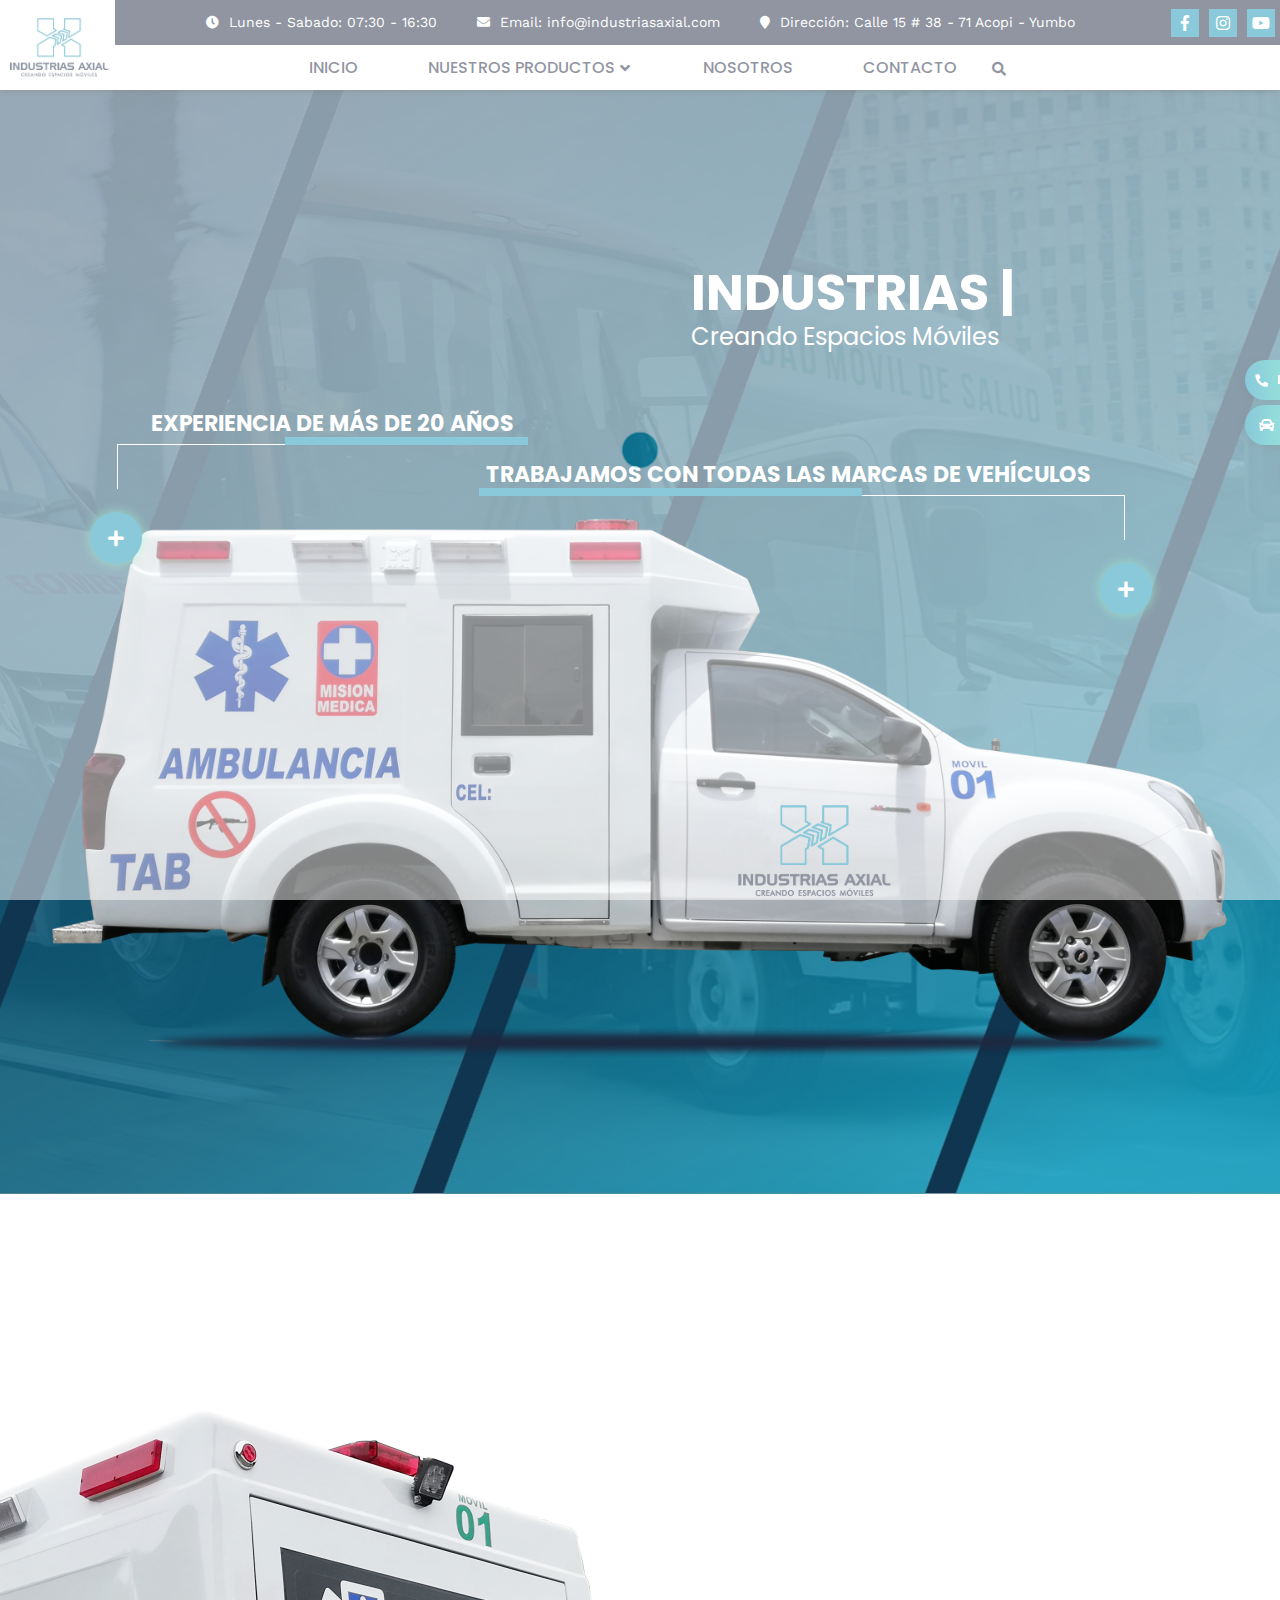
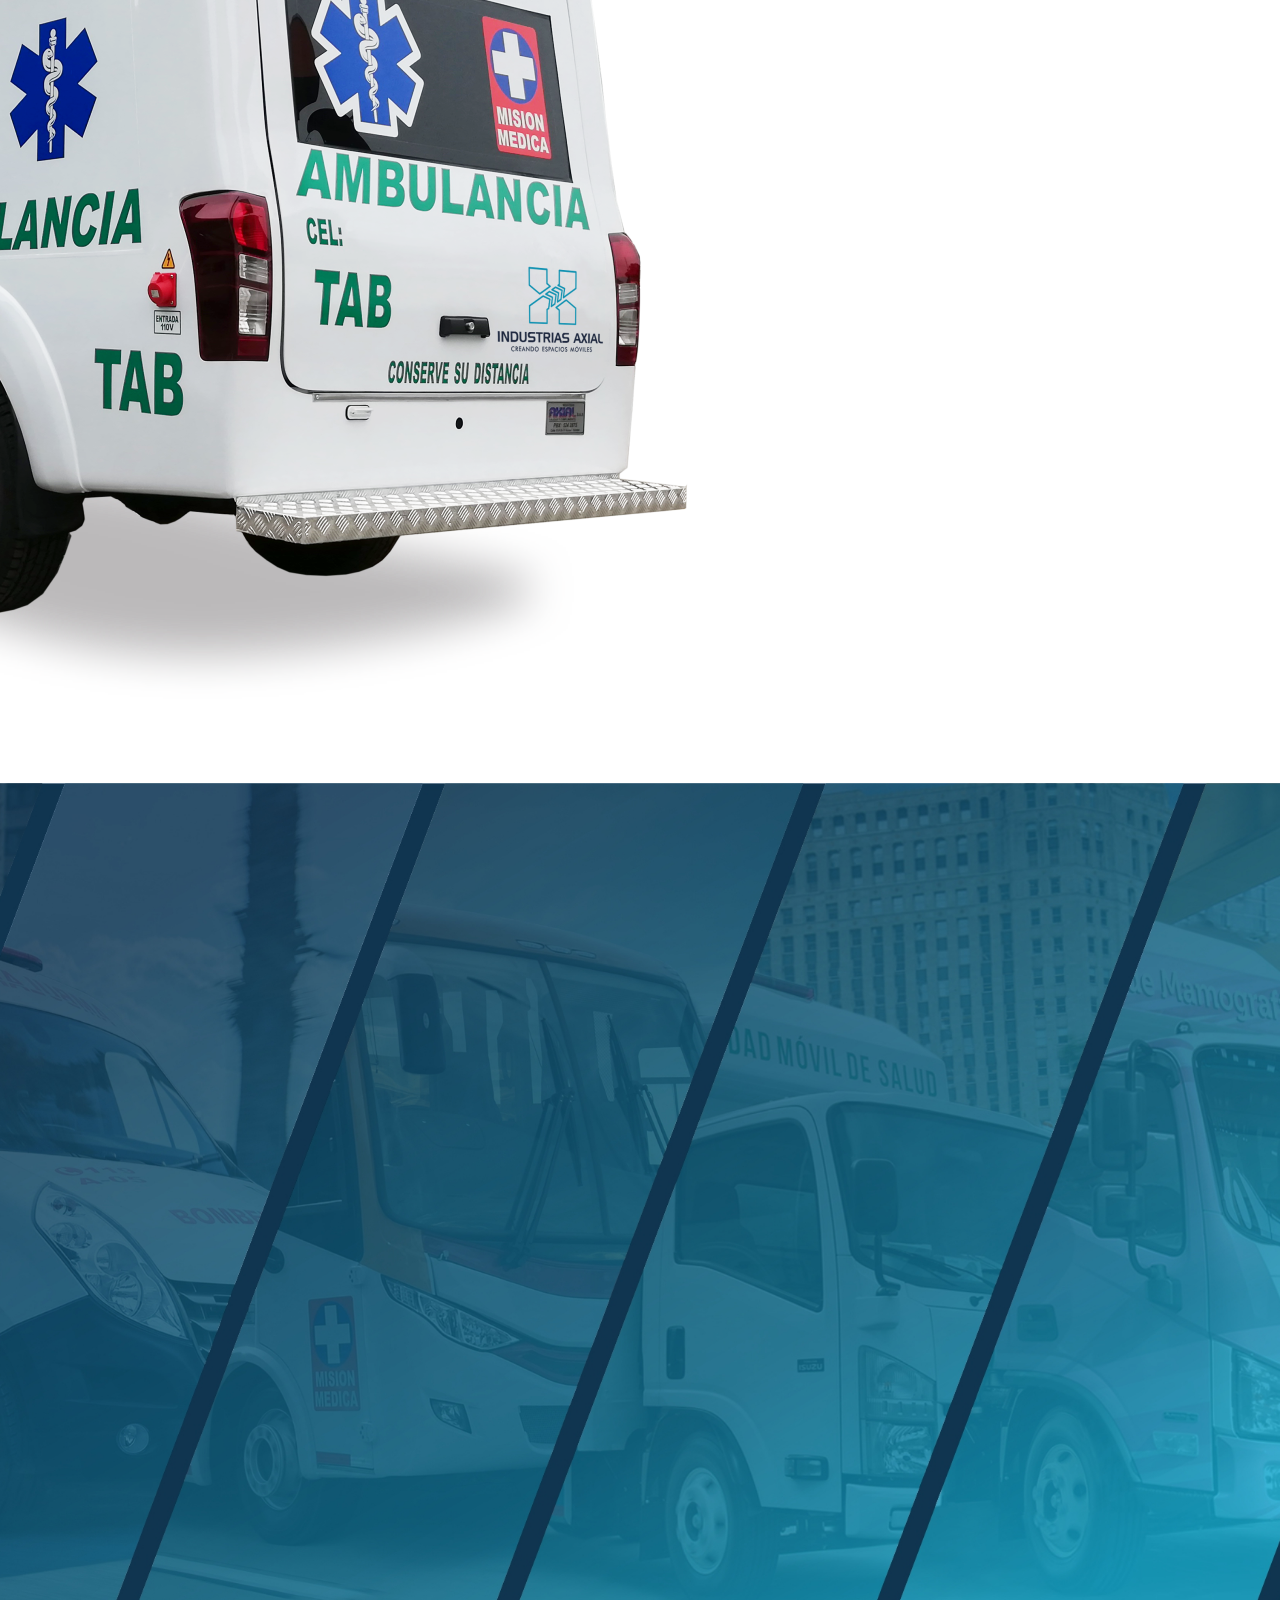
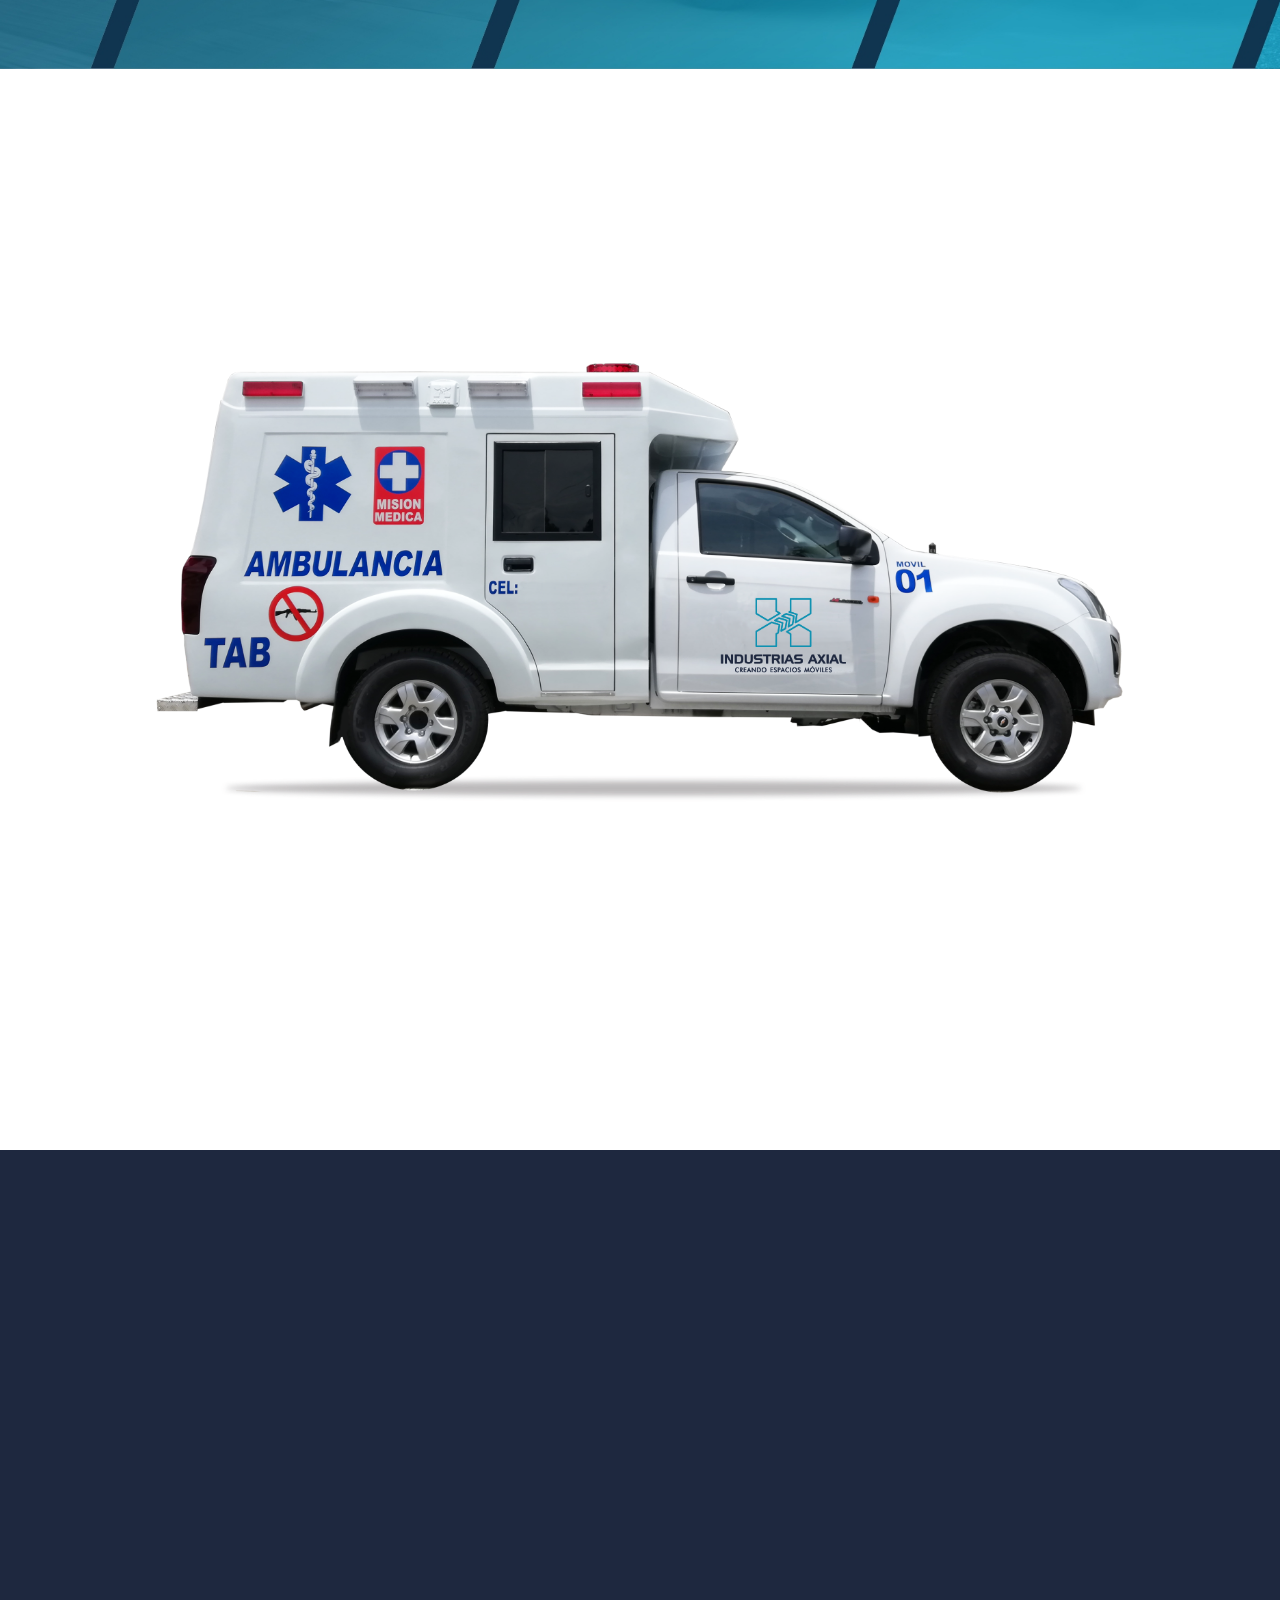
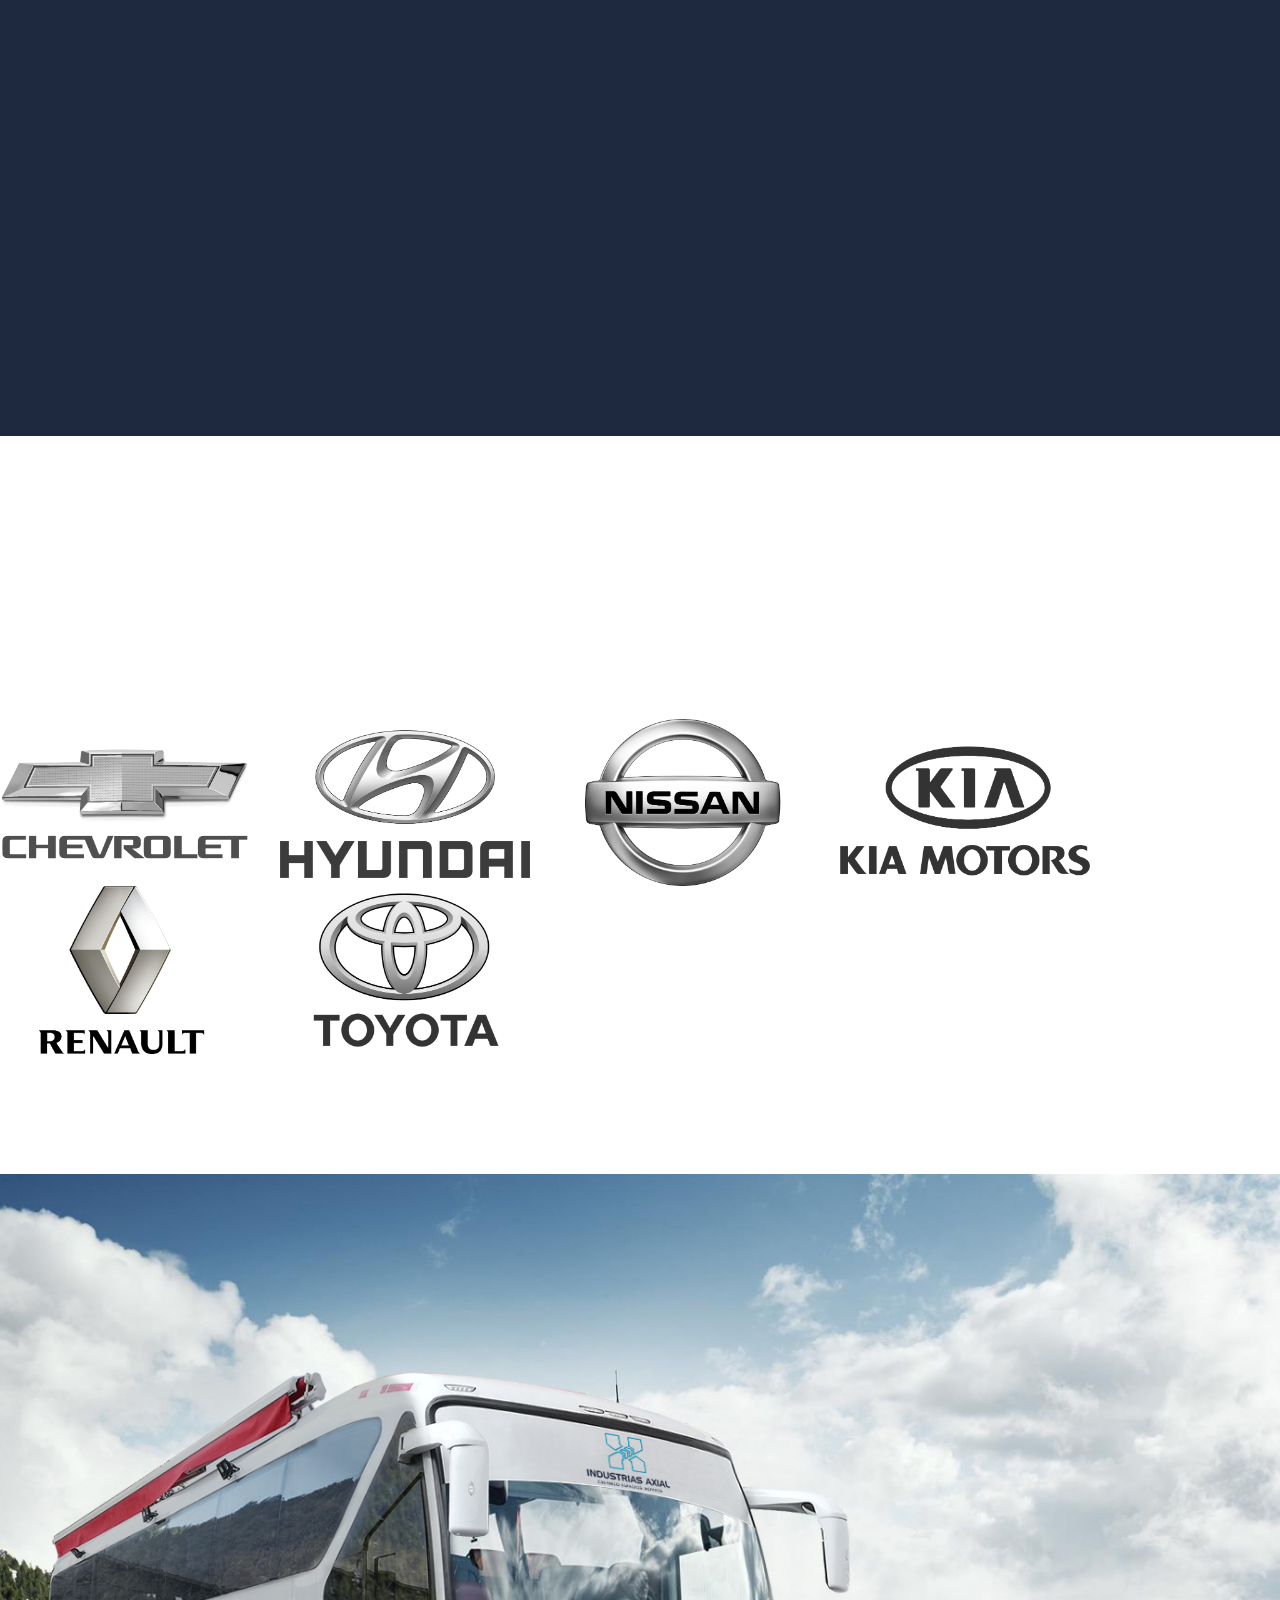
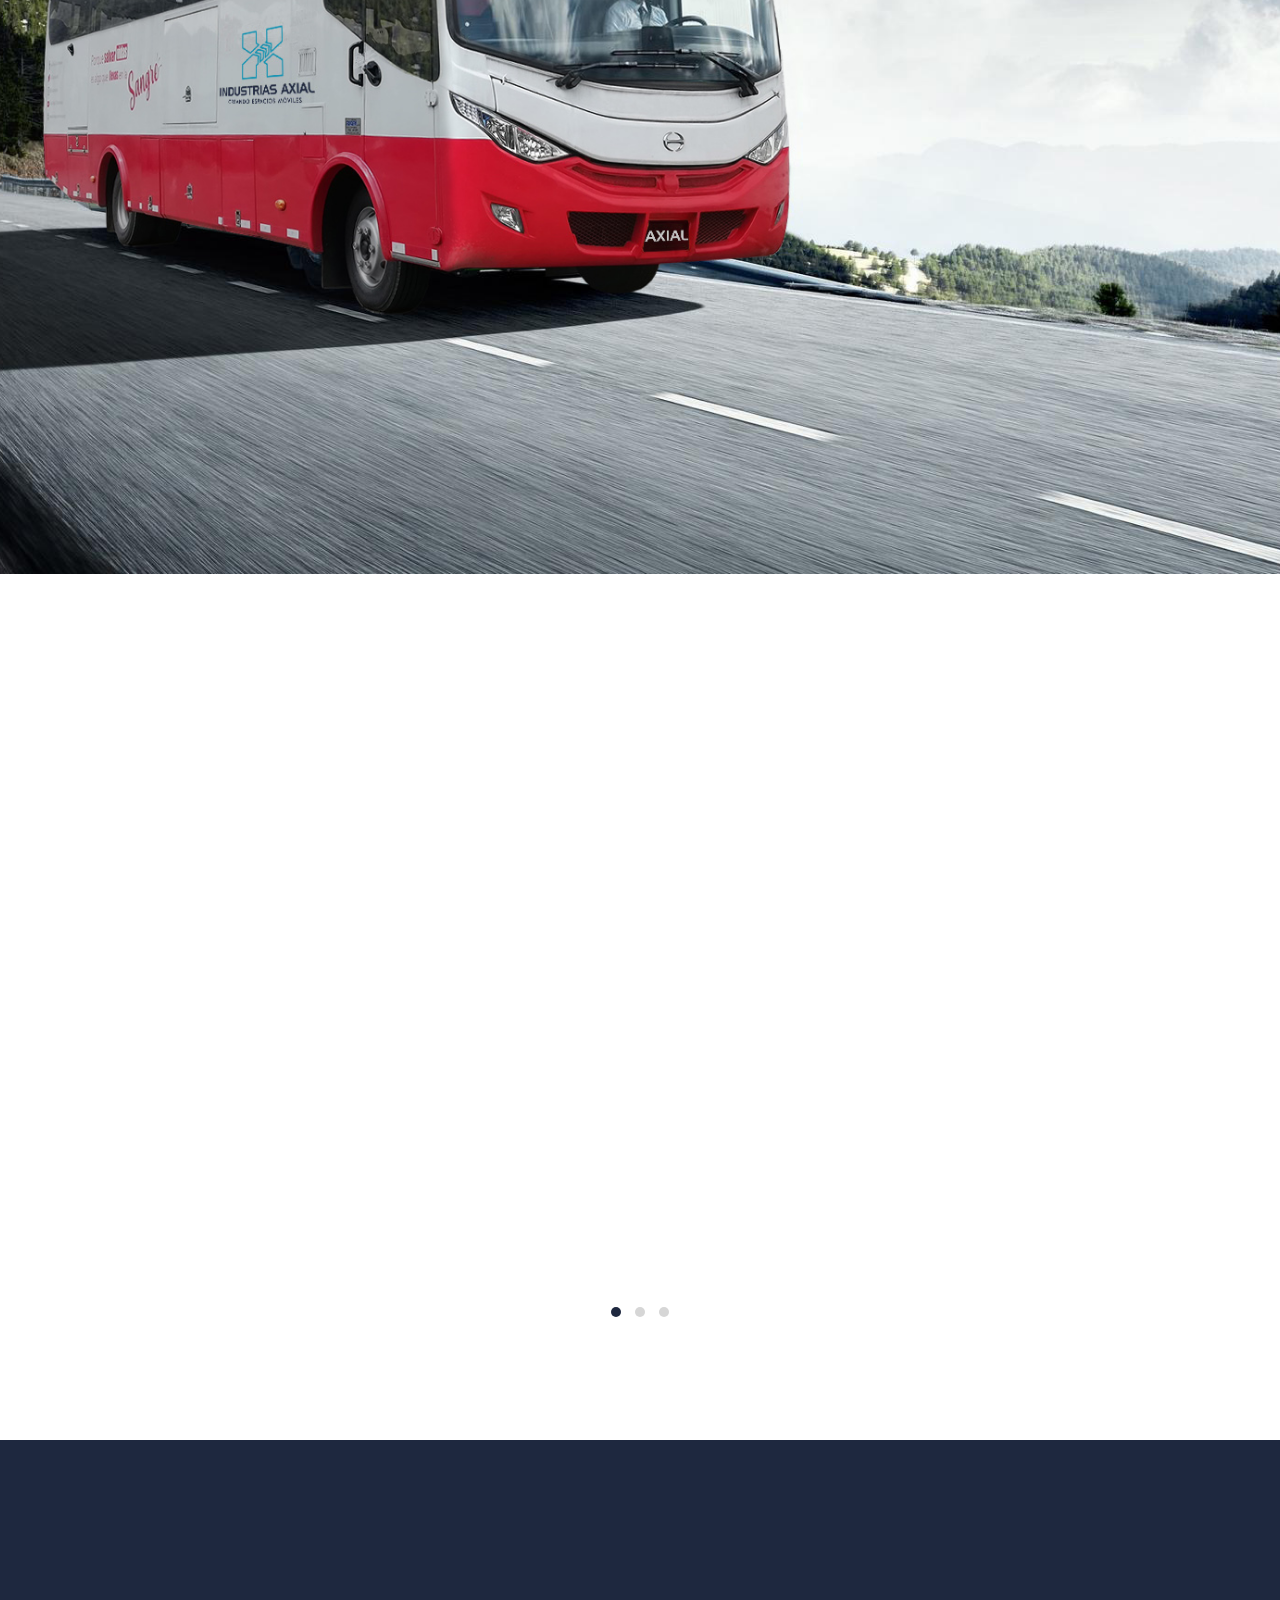
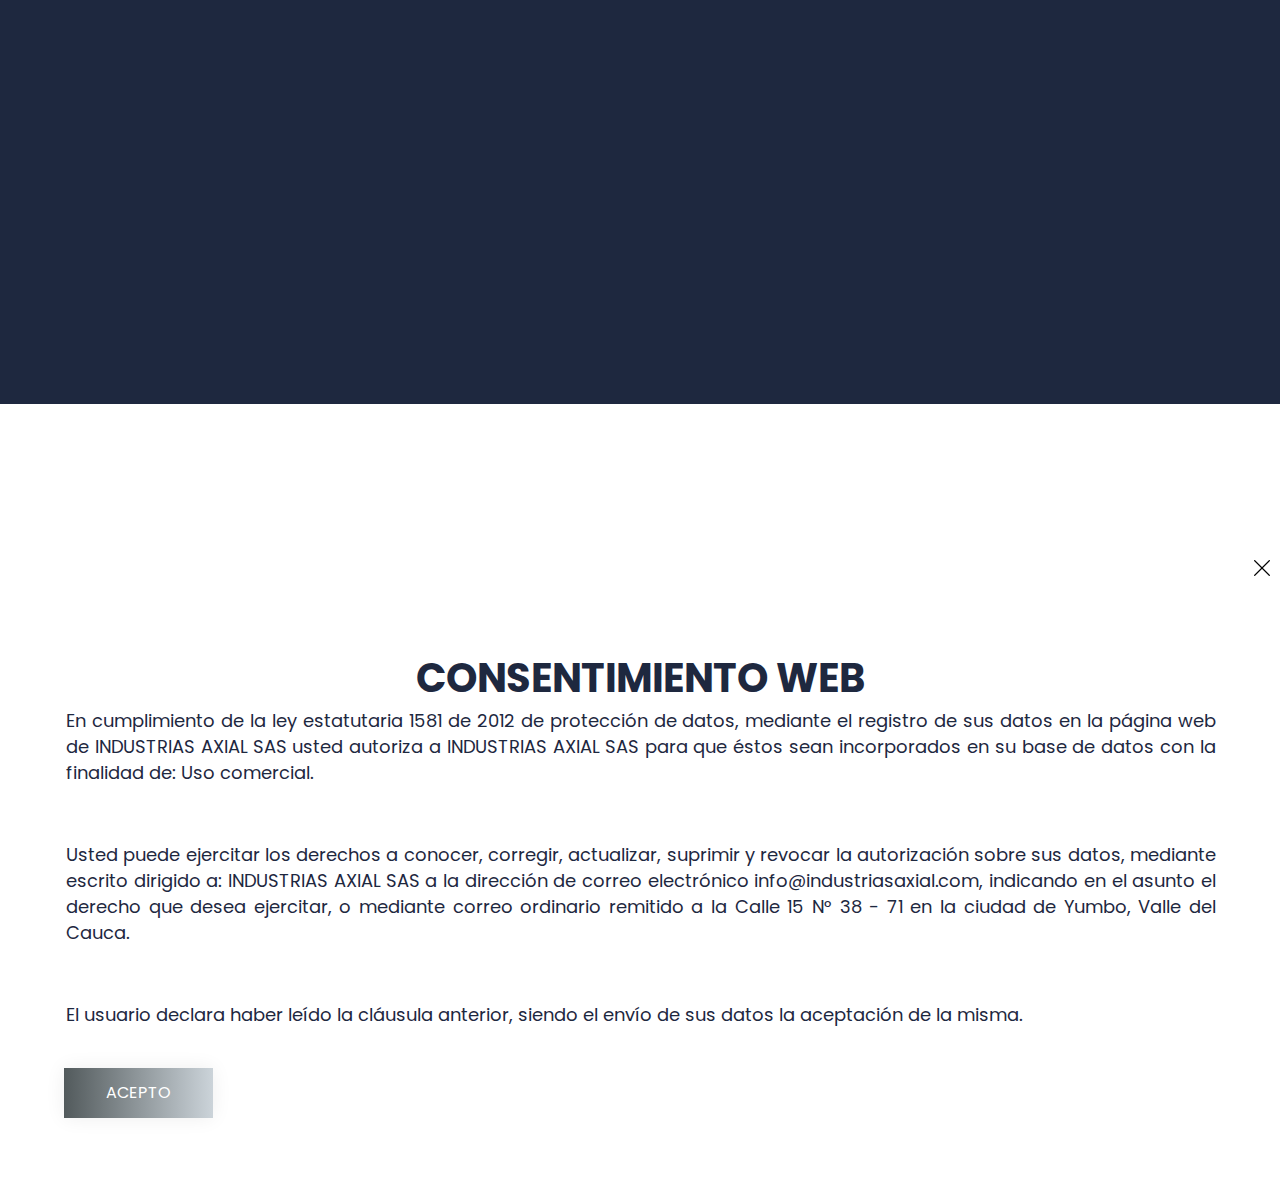
==== commit 28c96bfa: "w" ====
--- a/index.html
+++ b/index.html
@@ -113,7 +113,7 @@
                                                 <a href="models.html">Todos</a>
                                             </li>
                                             <li>
-                                                <a href="model-single1.html">Ambulancias</a>
+                                                <a href="model-singlea.html">Ambulancias</a>
                                             </li>
                                             <li>
                                                 <a href="model-single.html">Unidades Móviles de Salud</a>
@@ -342,10 +342,10 @@
                         <!-- Model tab content -->
                         <div class="model-tab-content fade-in-element">
                             <!-- Model image -->
-                            <a href="#" class="model-image">
-                                <img src="assets/i/model-builder-cars/1.png" class="image-responsive" alt="Mazda 3 Hatchback">
+                            <a  class="model-image">
+                                <img src="assets/i/model-builder-cars/1.png" href="model-singlea.html" class="image-responsive" alt="Mazda 3 Hatchback">
                             </a>
-                        </div>
+                        </div> 
             
                         <!-- Model tab content -->
                         <div class="model-tab-content fade-in-element">
@@ -439,12 +439,12 @@
                             <ul class="car-list">
                                 <li class="wow fadeInUp" data-wow-delay="100ms"> 
                                     <div class="photobox photobox_base">
-                                        <a href="model-single.html" class="photobox__previewbox car-view">
-                                            <img src="assets/i/home/models/car-1.png" class="photobox__preview image-responsive" alt="Preview">
+                                        <a  class="photobox__previewbox car-view">
+                                            <img src="assets/i/home/models/car-1.png" href="model-singlea.html" class="photobox__preview image-responsive" alt="Preview">
                                         </a>
                                     </div>
                                     <div class="car-details-box">
-                                        <a href="model-single.html" class="car-name">AMBULANCIAS</a>
+                                        <a href="model-singlea.html" class="car-name">AMBULANCIAS</a>
                                         <div class="car-description-box">
                                             <div class="car-pasengers">
                                                 <img src="assets/i/home/icons/user-icn.png" alt="Count passengers icon">
@@ -893,10 +893,10 @@
                                 <div class="testimonial-item--left wow fadeInUpBig" data-wow-delay="200">
                                     <img src="assets/i/home/testimonials/car-1.png" alt="Amanda Fleck" >
                                     <div class="testtimonial-content font_two">
-                                        "Porsche Consulting has a rapid and efficient way of working"
+                                        "El PMU Móvil será el epicentro de la toma de decisiones ante situaciones inesperadas"
                                     </div>
                                     <div class="testtimonial-author font_third">
-                                        Amanda Fleck
+                                        Alcaldia de Santiago de Cali
                                     </div>
                                 </div>
                                 <div class="testimonial-item--right wow fadeInDownBig" data-wow-delay="400">
@@ -905,7 +905,7 @@
                             </div>
                             
                             <!-- Add new testimonial -->
-                            <a href="#new-testimonial-box" data-wow-delay="600ms" class="add-new-testimonial-btn green--color wow bounceIn">
+                            <a href="https://www.cali.gov.co/gestiondelriesgo/publicaciones/139115/cali-primera-ciudad-de-colombia-con-pmu-movil/" data-wow-delay="600ms" class="btn green--color wow bounceIn">
                                 <i class="fas fa-plus plus-icn"></i>
                             </a>
                         </div>
@@ -1055,7 +1055,7 @@
 
         <!-- Footer -->
         <footer id="footer">
-            <img src="assets/i/footer_img1.jpg" class="footer_img wow slideInRight" data-wow-duration="1000ms" data-wow-delay="200ms" alt="Elmaks">
+            <img src="assets/i/footer_img1.jpg" width="400px" height="auto" class="footer_img wow slideInRight" data-wow-duration="1000ms" data-wow-delay="200ms" alt="Elmaks">
         
             <section class="footer-top">
                 <div class="footer-top-wrap">
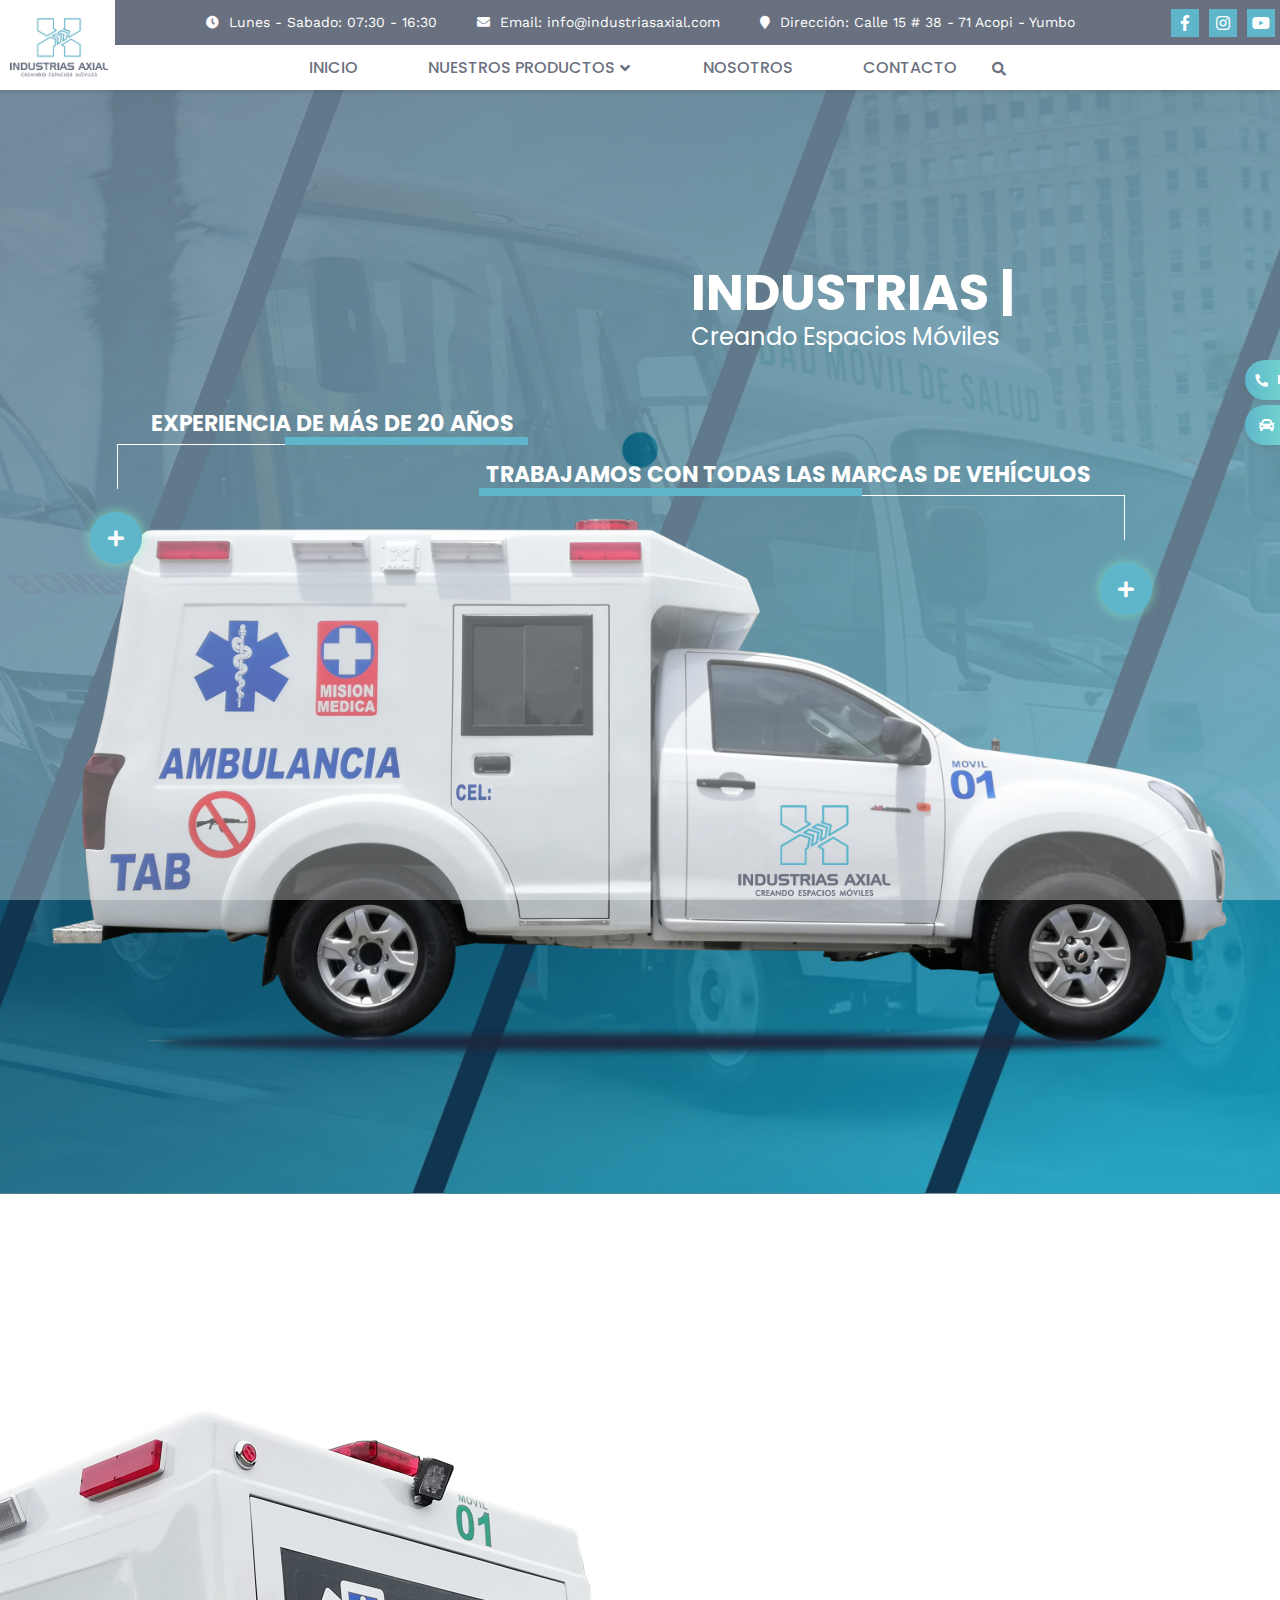
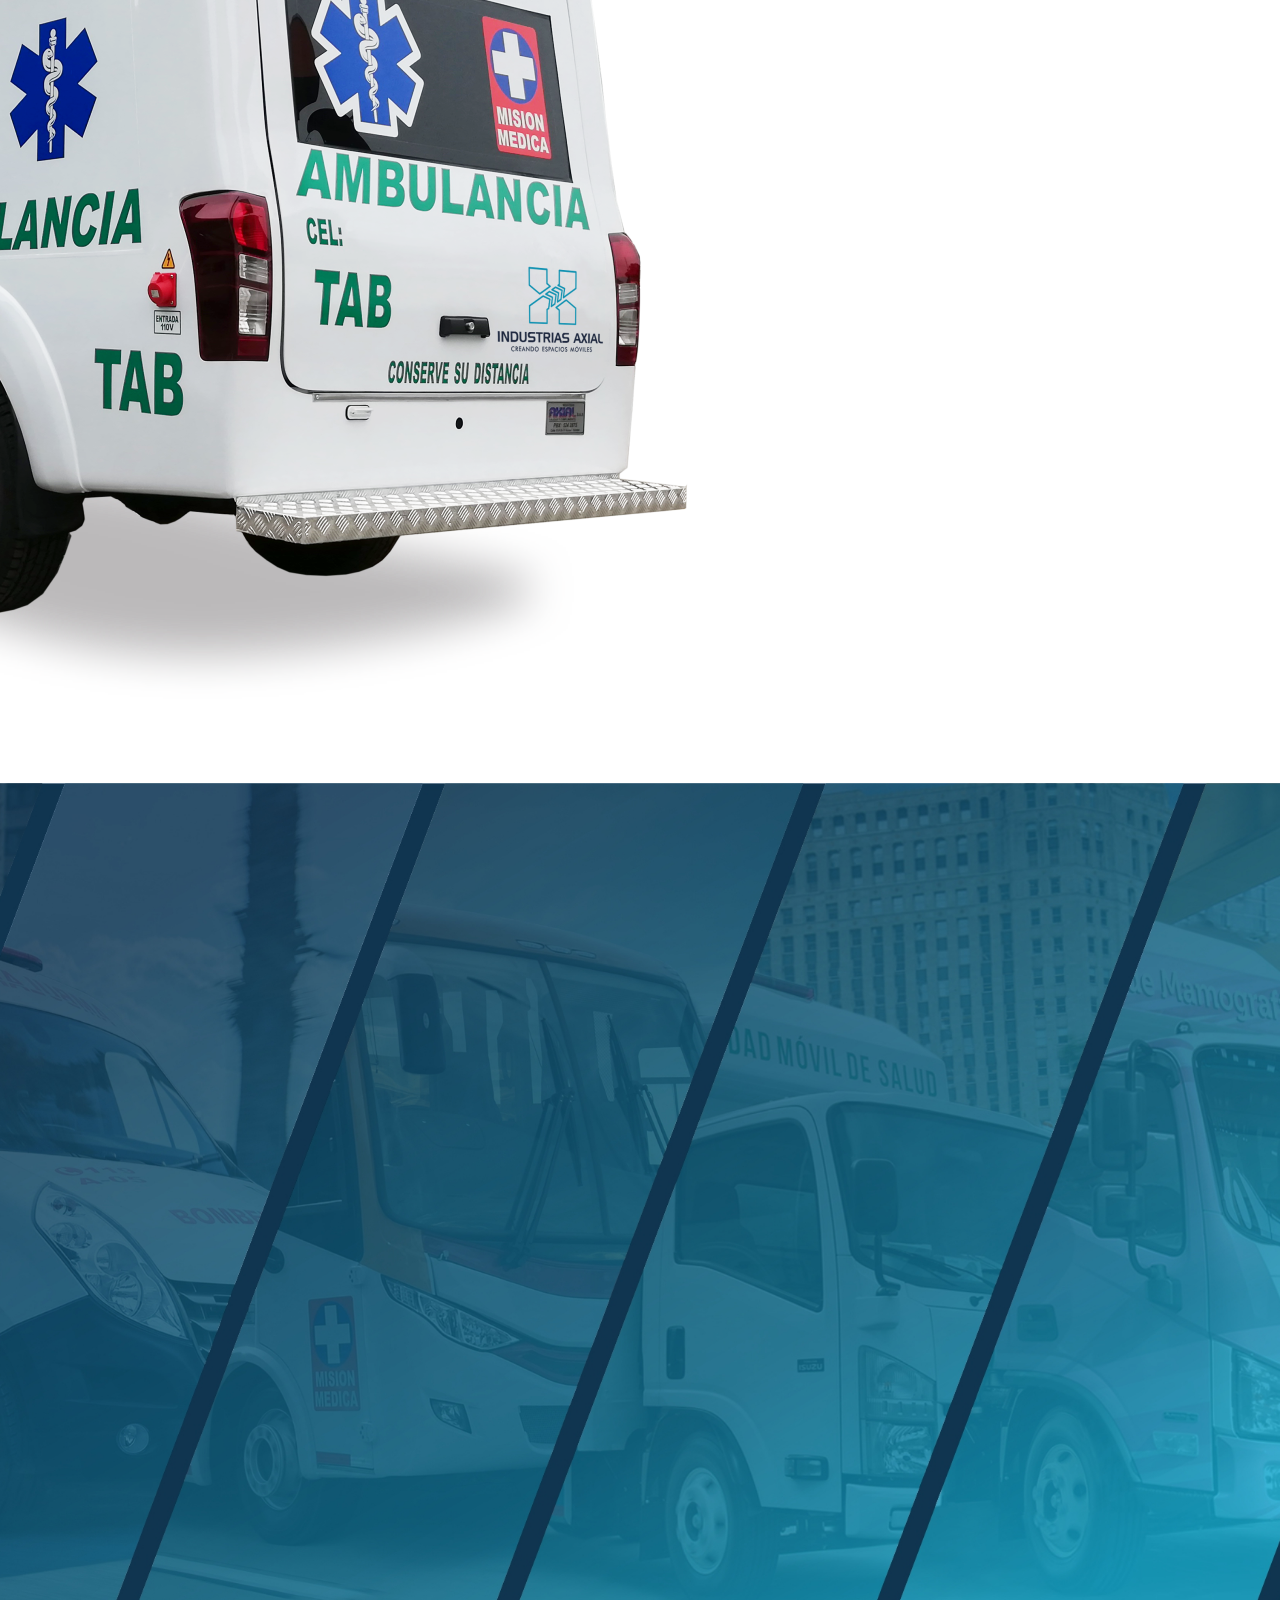
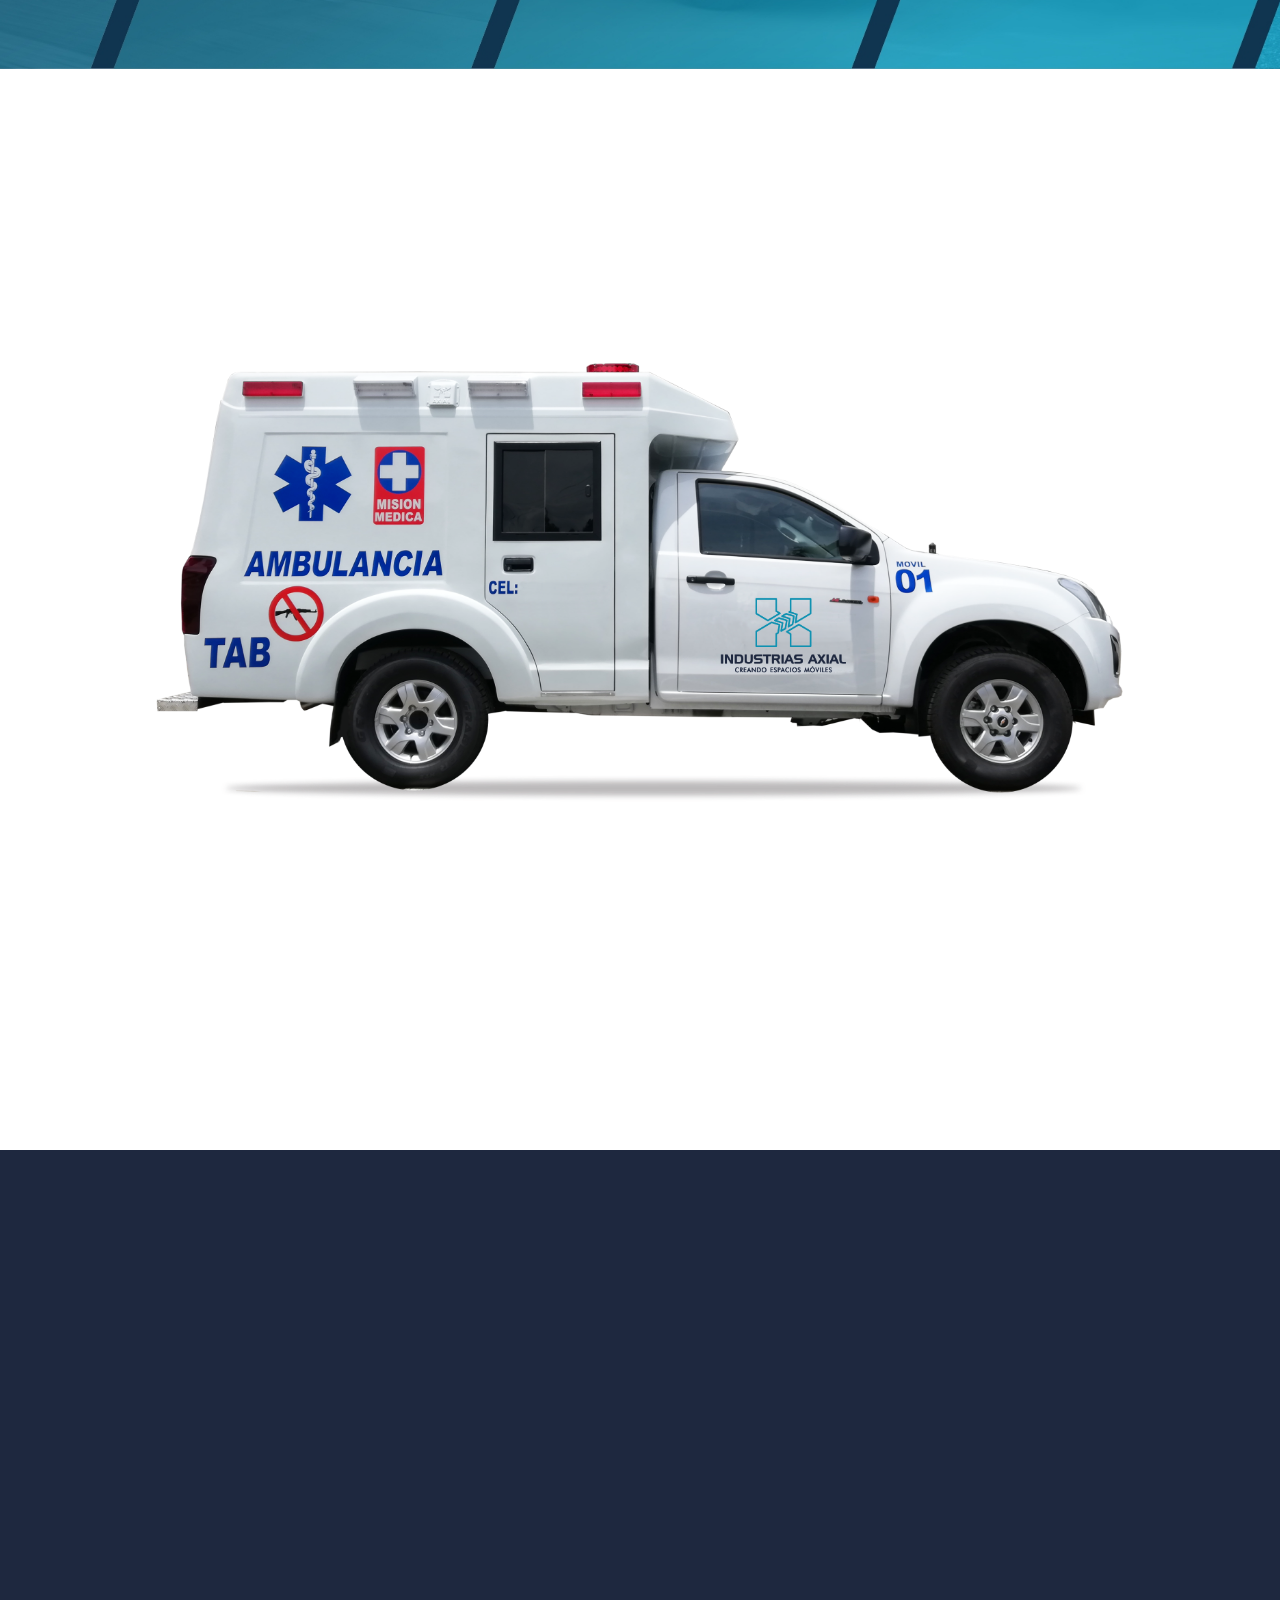
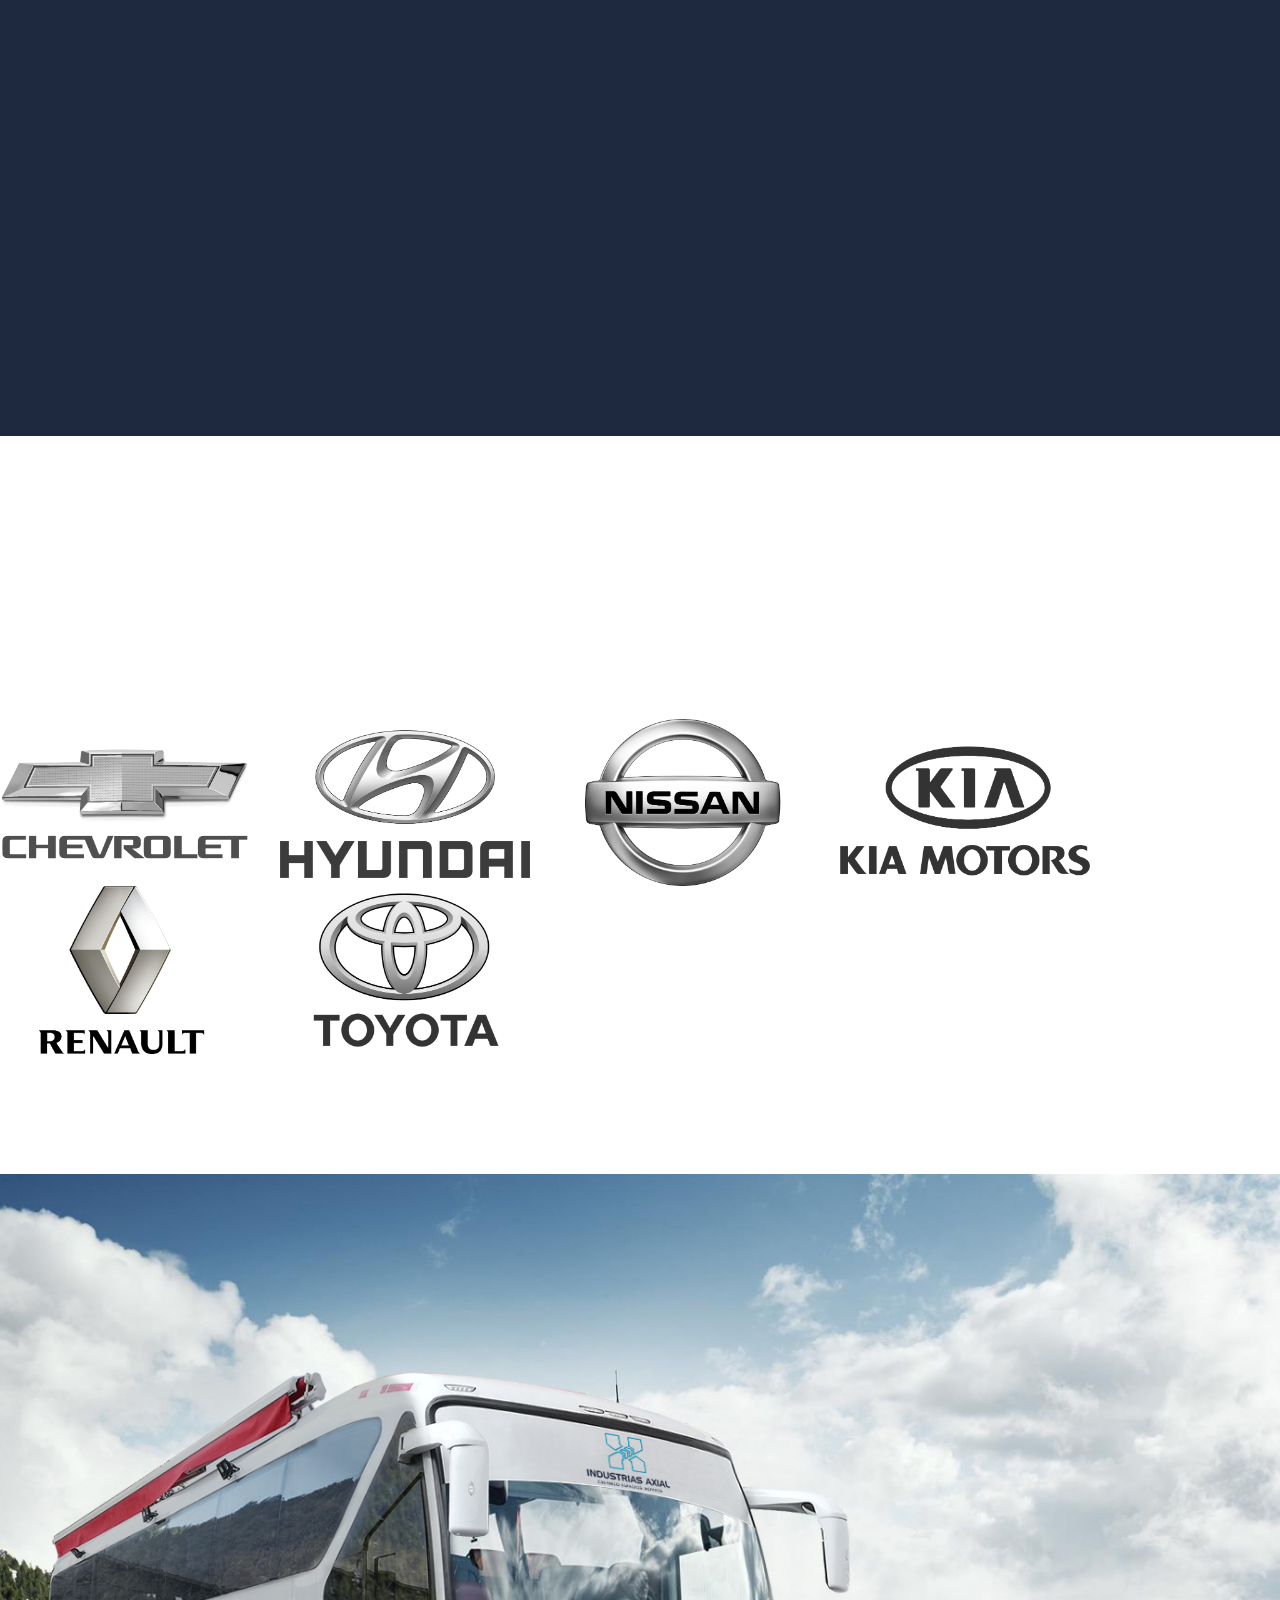
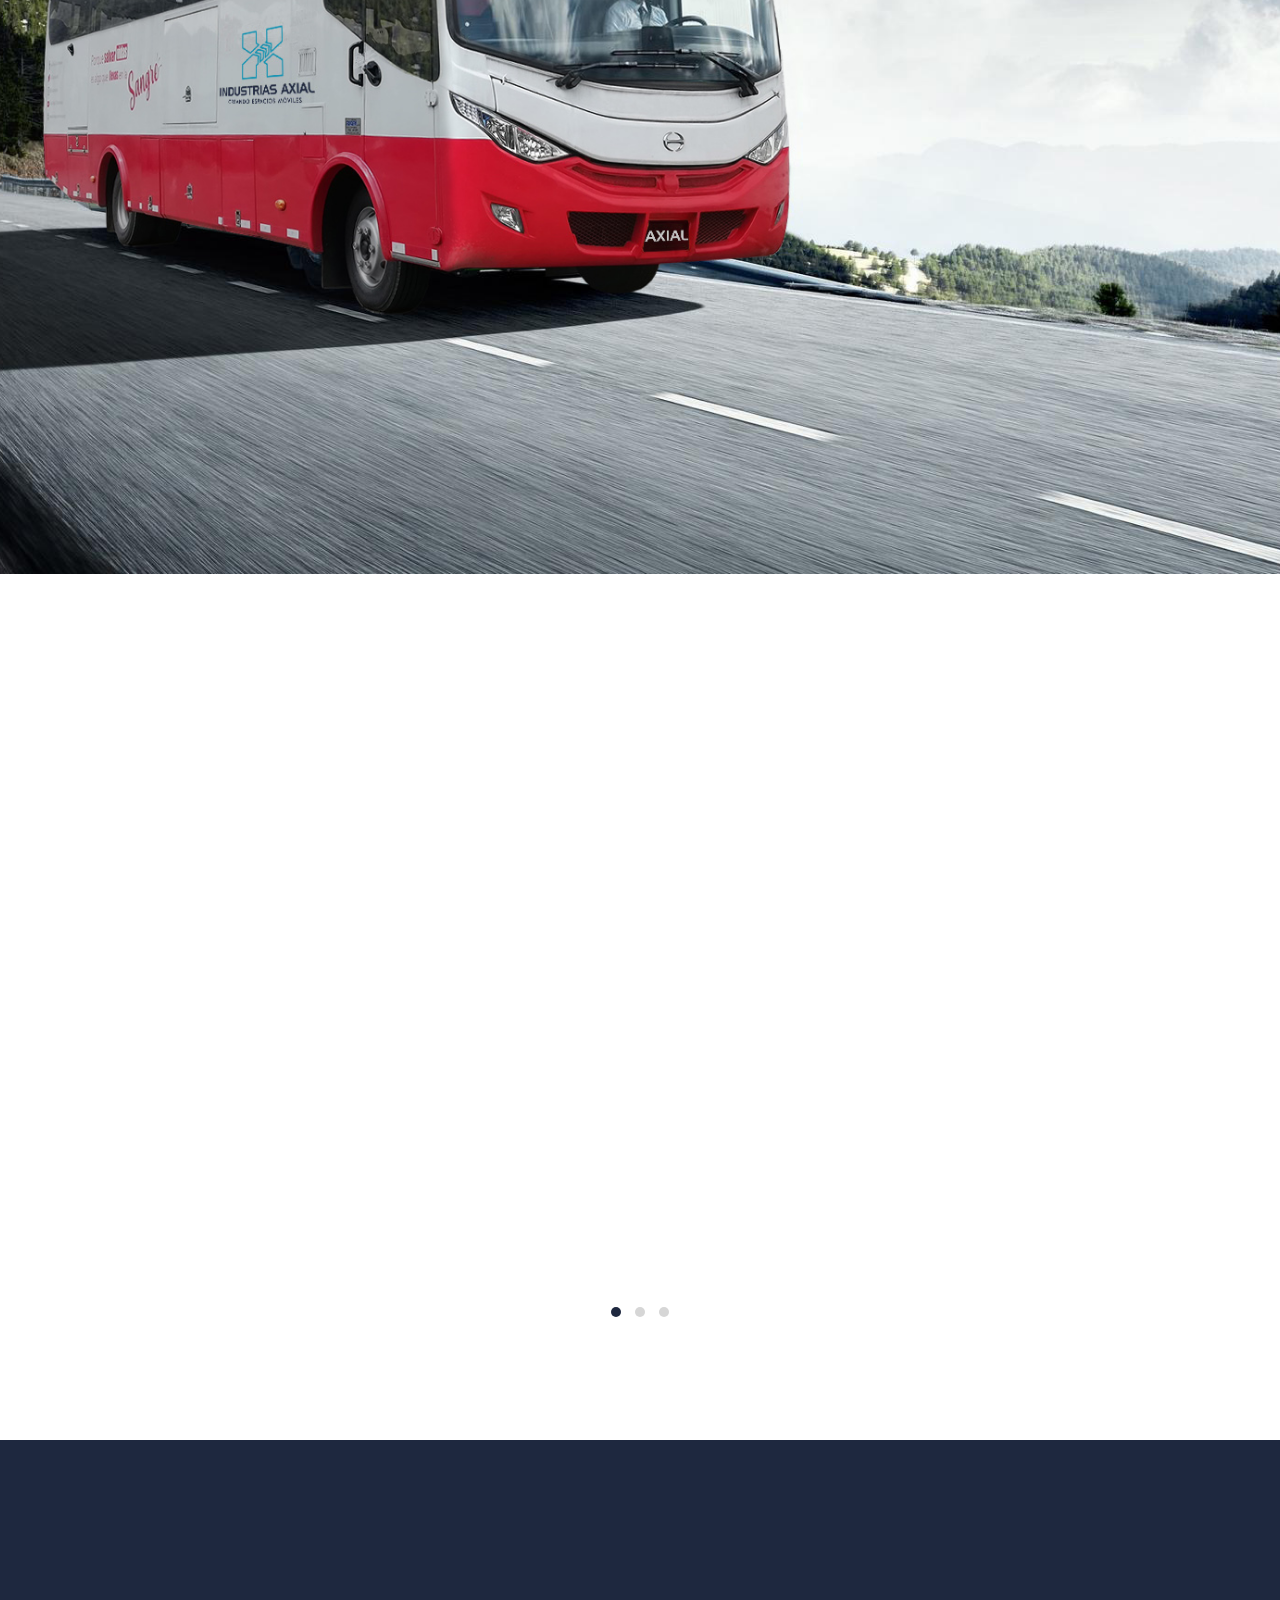
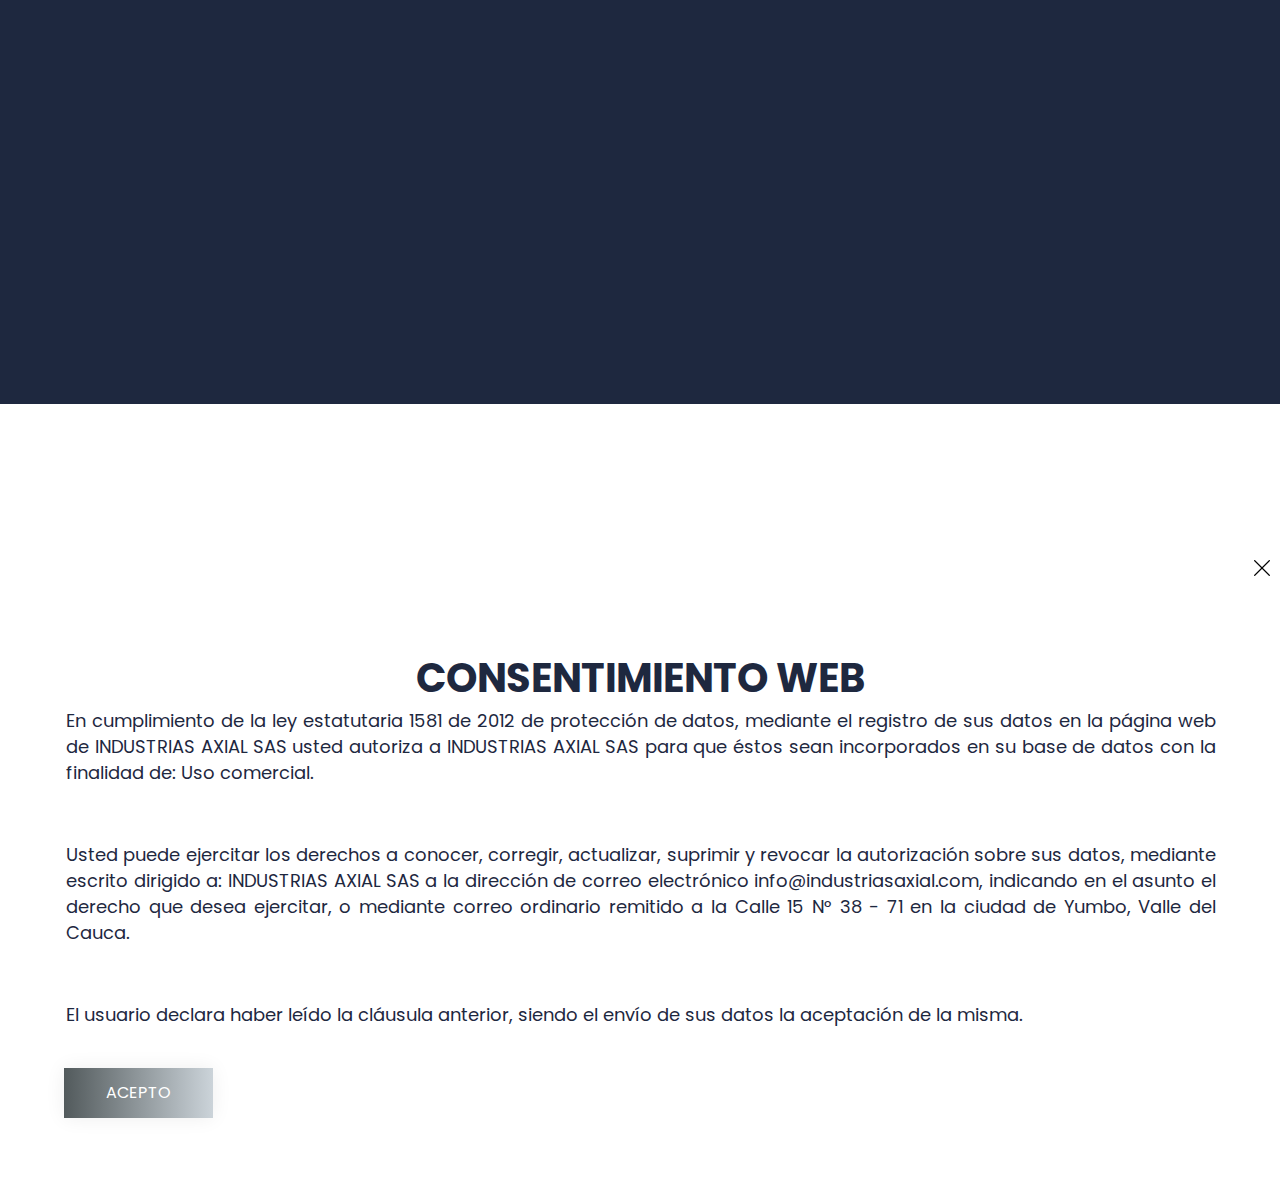
==== commit b646ffc2: "w" ====
--- a/index.html
+++ b/index.html
@@ -107,7 +107,7 @@
                                         <a href="index.html">INICIO</a>
                                     </li>
                                     <li class="menu-item-has-children">
-                                        <a href="#"> NUESTROS PRODUCTOS</a>
+                                        <a href="models.html"> NUESTROS PRODUCTOS</a>
                                         <ul class="sub-menu">
                                             <li>
                                                 <a href="models.html">Todos</a>
@@ -1024,27 +1024,49 @@
                 <div id='test-drive-inner' class="bg-white default-popup">
                     <img src="assets/i/popup/close.png" class="close-btn-popup" alt="Close popup button">
                     <div class="popup-heading">
-                        <h2 class="heading-title font_ono">Order test drive</h2>
-                        <p class="heading-description font_one">Please leave your contact information</p>
+                        <h2 class="heading-title font_ono">SOLICITA TU COTIZACIÓN</h2>
+                        <p class="heading-description font_one">Por favor diligencia tu información personal</p>
                     </div>
             
                     <form action="http://html.superbcode.net/" method="post" class="default-popup-form test-drive-form">
                         <div class="form-row">
-                            <label for="name-user" class="font_one">Enter your name *</label>
+                            <label for="name-user" class="font_one">NOMBRE *</label>
                             <input type="text" name="name-user" id="name-user" class="font_two" value="" placeholder="">
                         </div>
                         <div class="form-row">
-                            <label for="phone-user" class="font_one">Your phone *</label>
+                            <label for="phone-user" class="font_one">TELÉFONO DE CONTACTO*</label>
                             <input type="text" name="phone-user" id="phone-user" class="font_two" value="" placeholder="">
                         </div>
                         <div class="form-row">
-                            <label for="email-user" class="font_one">Your e-mail *</label>
+                            <label for="email-user" class="font_one">E-MAIL *</label>
                             <input type="text" name="email" id="email-user" class="font_two" value="" placeholder="">
+                        </div>
+                        <div class="form-row">
+                            <label for="Municipio" class="font_one">MUNICIPIO *</label>
+                            <input type="text" name="municipio" id="municipio" class="font_two" value="" placeholder="">
+                        </div>
+                        <div class="form-row">
+                            <label for="departamento" class="font_one">DEPARTAMENTO*</label>
+                            <input type="text" name="departamento" id="departamento" class="font_two" value="" placeholder="">
+                        </div>
+                        <div class="form-row">
+                            <label for="empresa" class="font_one">EMPRESA *</label>
+                            <input type="text" name="empresa" id="empresa" class="font_two" value="" placeholder="">
+                        </div>
+                        <div class="form-row">
+                            <label for="producto-requerido" class="font_one">PRODUCTO REQUERIDO *</label>
+                            <input type="text" name="producto" id="producto" class="font_two" value="" placeholder="">
                         </div>
                         <div class="form-row">
                             <div class="styled-checkbox-wrap">
                                 <input class="styled-checkbox" id="site-agreement-2" type="checkbox" value="">
-                                <label for="site-agreement-2"><span>I agree to the <a href="#">site agreement</a> for the processing of my personal data.</span></label>
+                                <label for="site-agreement-2"><span> Si he leído <a href="#">los terminos y condiciones</a> del manual de Políticas y Procedimientos (presionando <a href="#"> aqui</a>) para el Tratamiento de Datos Personales de INDUSTRIAS AXIAL S.A.S.</span></label>
+                            </div>
+                            <div class="form-row">
+                            <div class="styled-checkbox-wrap">
+                                <input class="styled-checkbox" id="site-agreement-2" type="checkbox" value="">
+                                <label for="site-agreement-2"><span>Autorizo y acepto que los datos personales suministrados a INDUSTRIAS AXIAL S.A.S. por medio de su página Web sean utilizados para las finalidades referidas.</span></label>
+                            </div>
                             </div>
                         </div>
                         <button class="font_one btn-disabled">Order test drive</button>
@@ -1080,7 +1102,7 @@
                                 </li>
                                 <li>
                                     <i class="fas fa-map-marker-alt"></i>
-                                    <span class="font_two">cALLE 15 # 38-71 Acopi - Yumbo / Valle del Cauca</span>
+                                    <span class="font_two">cALLE 15 # 38-71 Acopi - Yumbo / Valle </span>
                                 </li>
                                 <li>
                                     <i class="fas fa-envelope fz16"></i>
@@ -1137,7 +1159,7 @@
                 </div>
                 <nav class="footer-list wow fadeInUp" data-wow-delay="300ms">
                     <ul class="font_one">
-                        <li><a href="index-2.html">INICIO</a></li>
+                        <li><a href="index.html">INICIO</a></li>
                         <li><a href="about.html">NOSOTROS</a></li>
                         <li><a href="models.html">NUESTROS PRODUCTOS</a></li>
                         <li><a href="contact.html">CONTACTO</a></li>
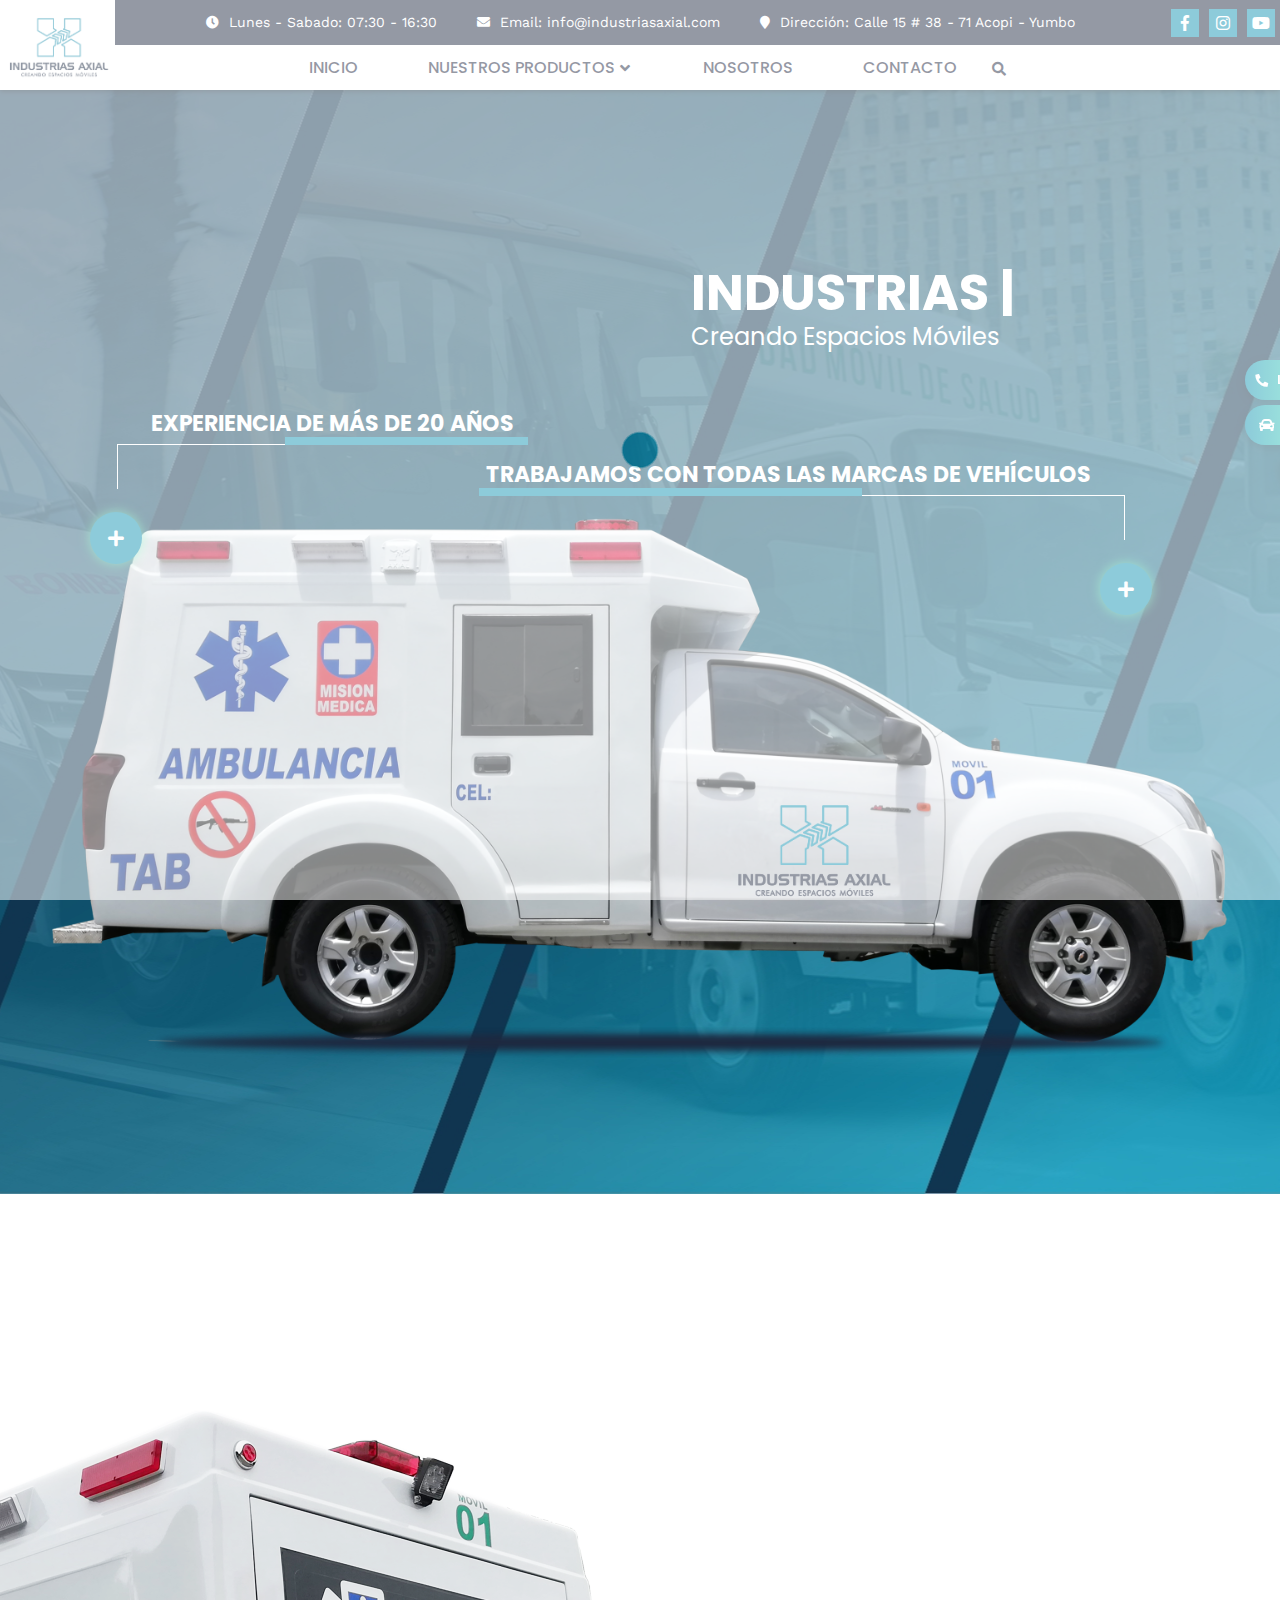
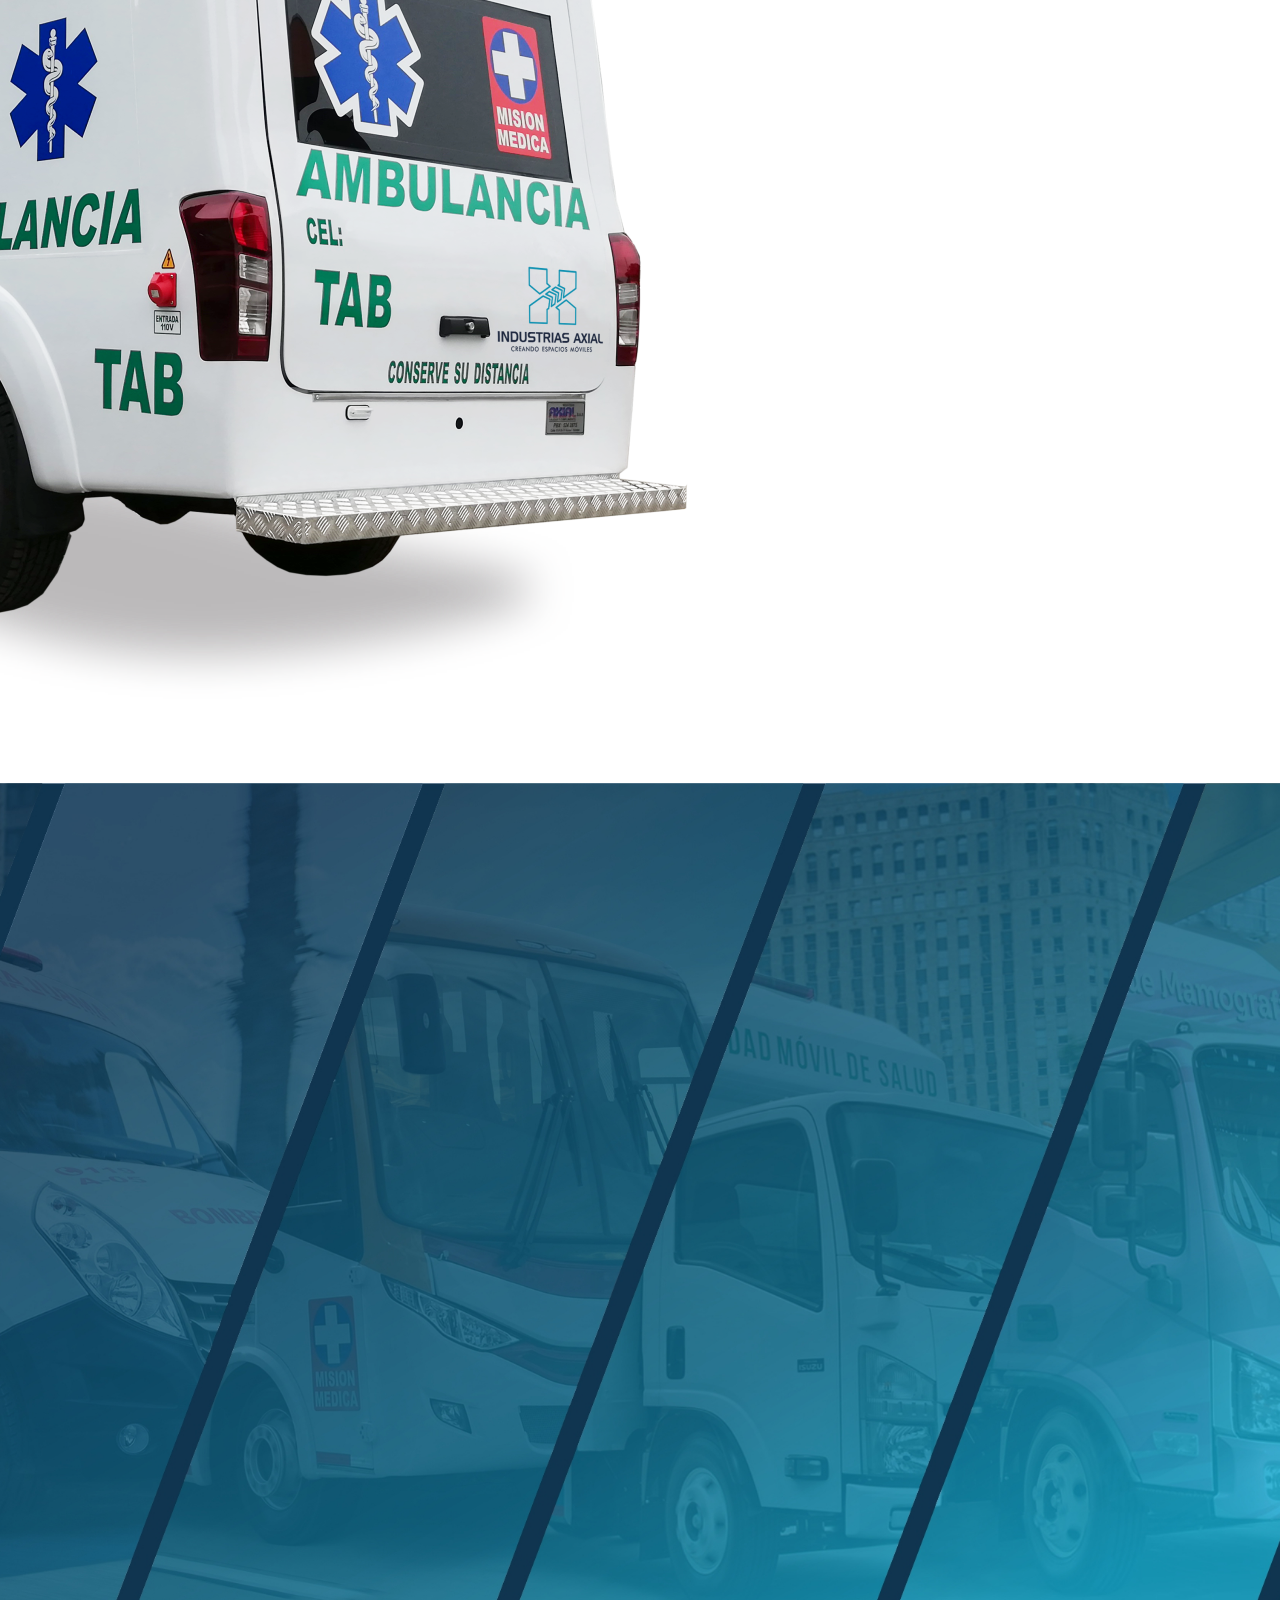
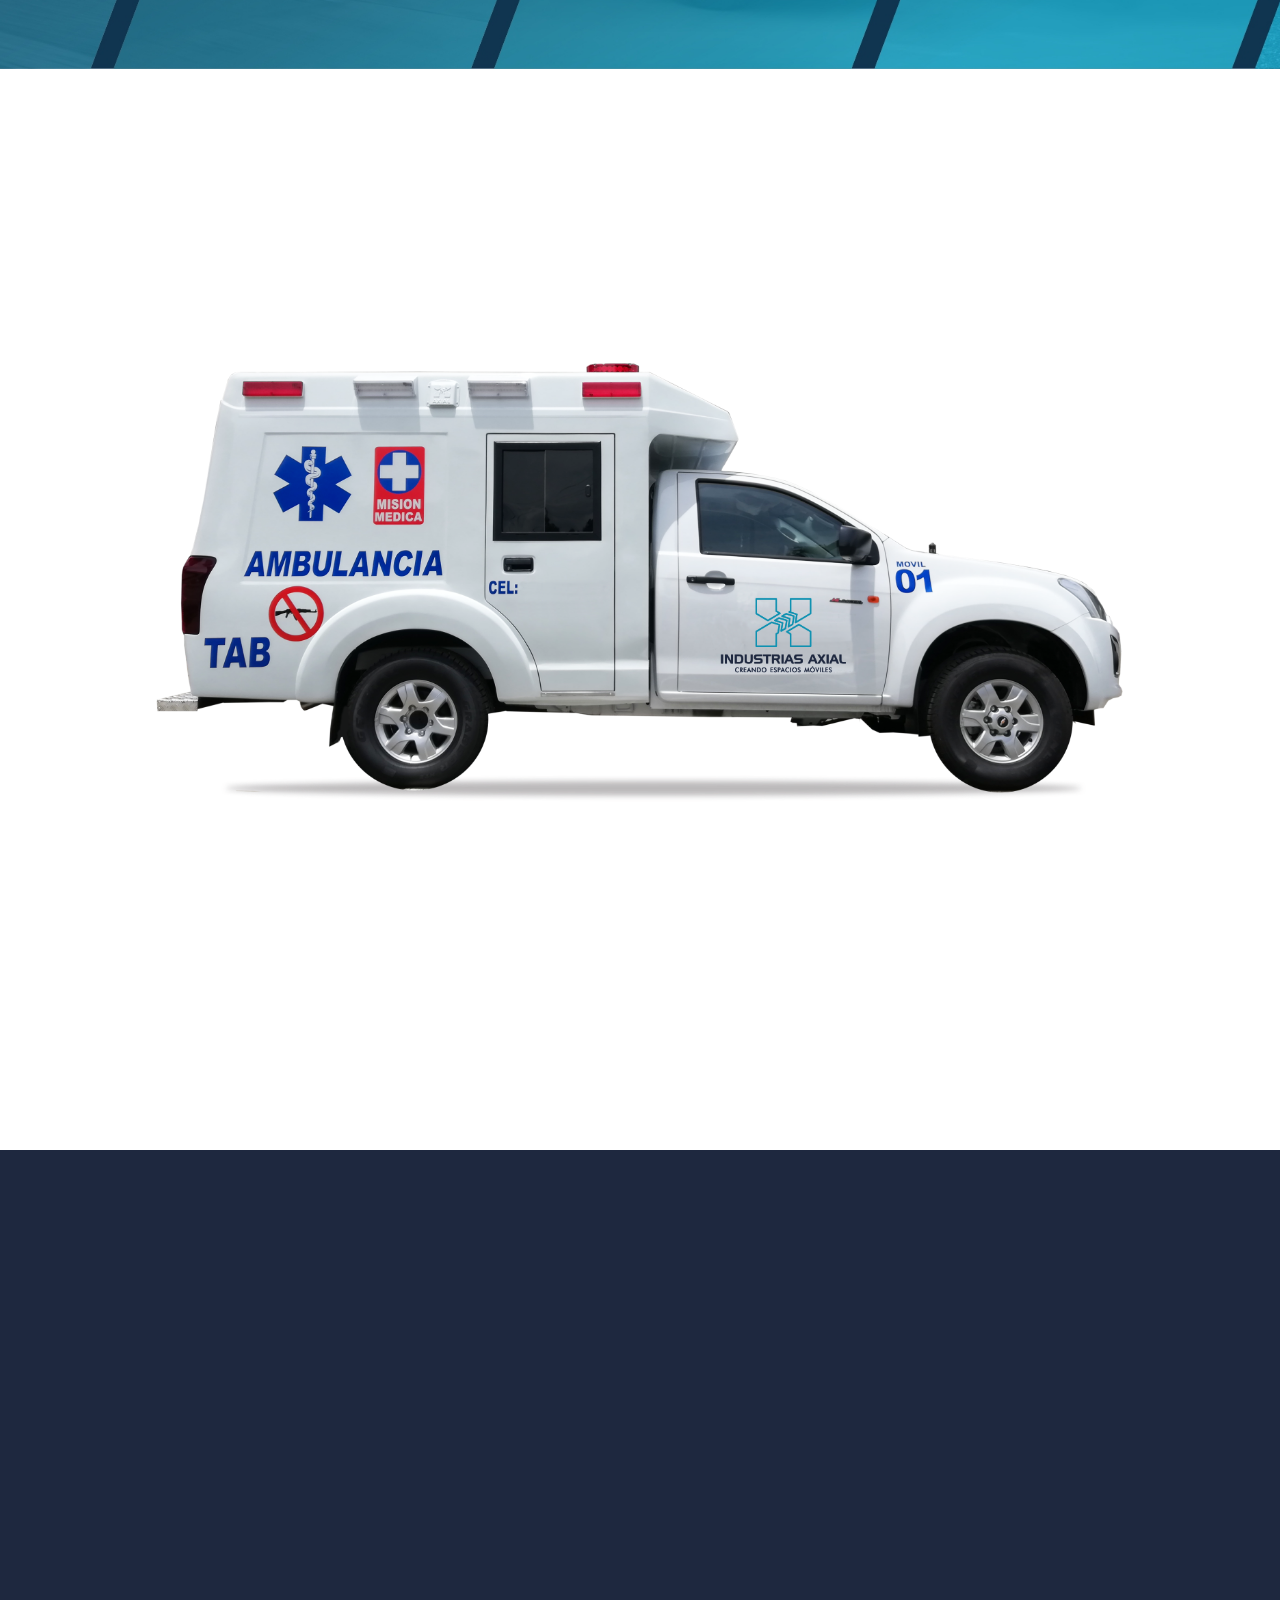
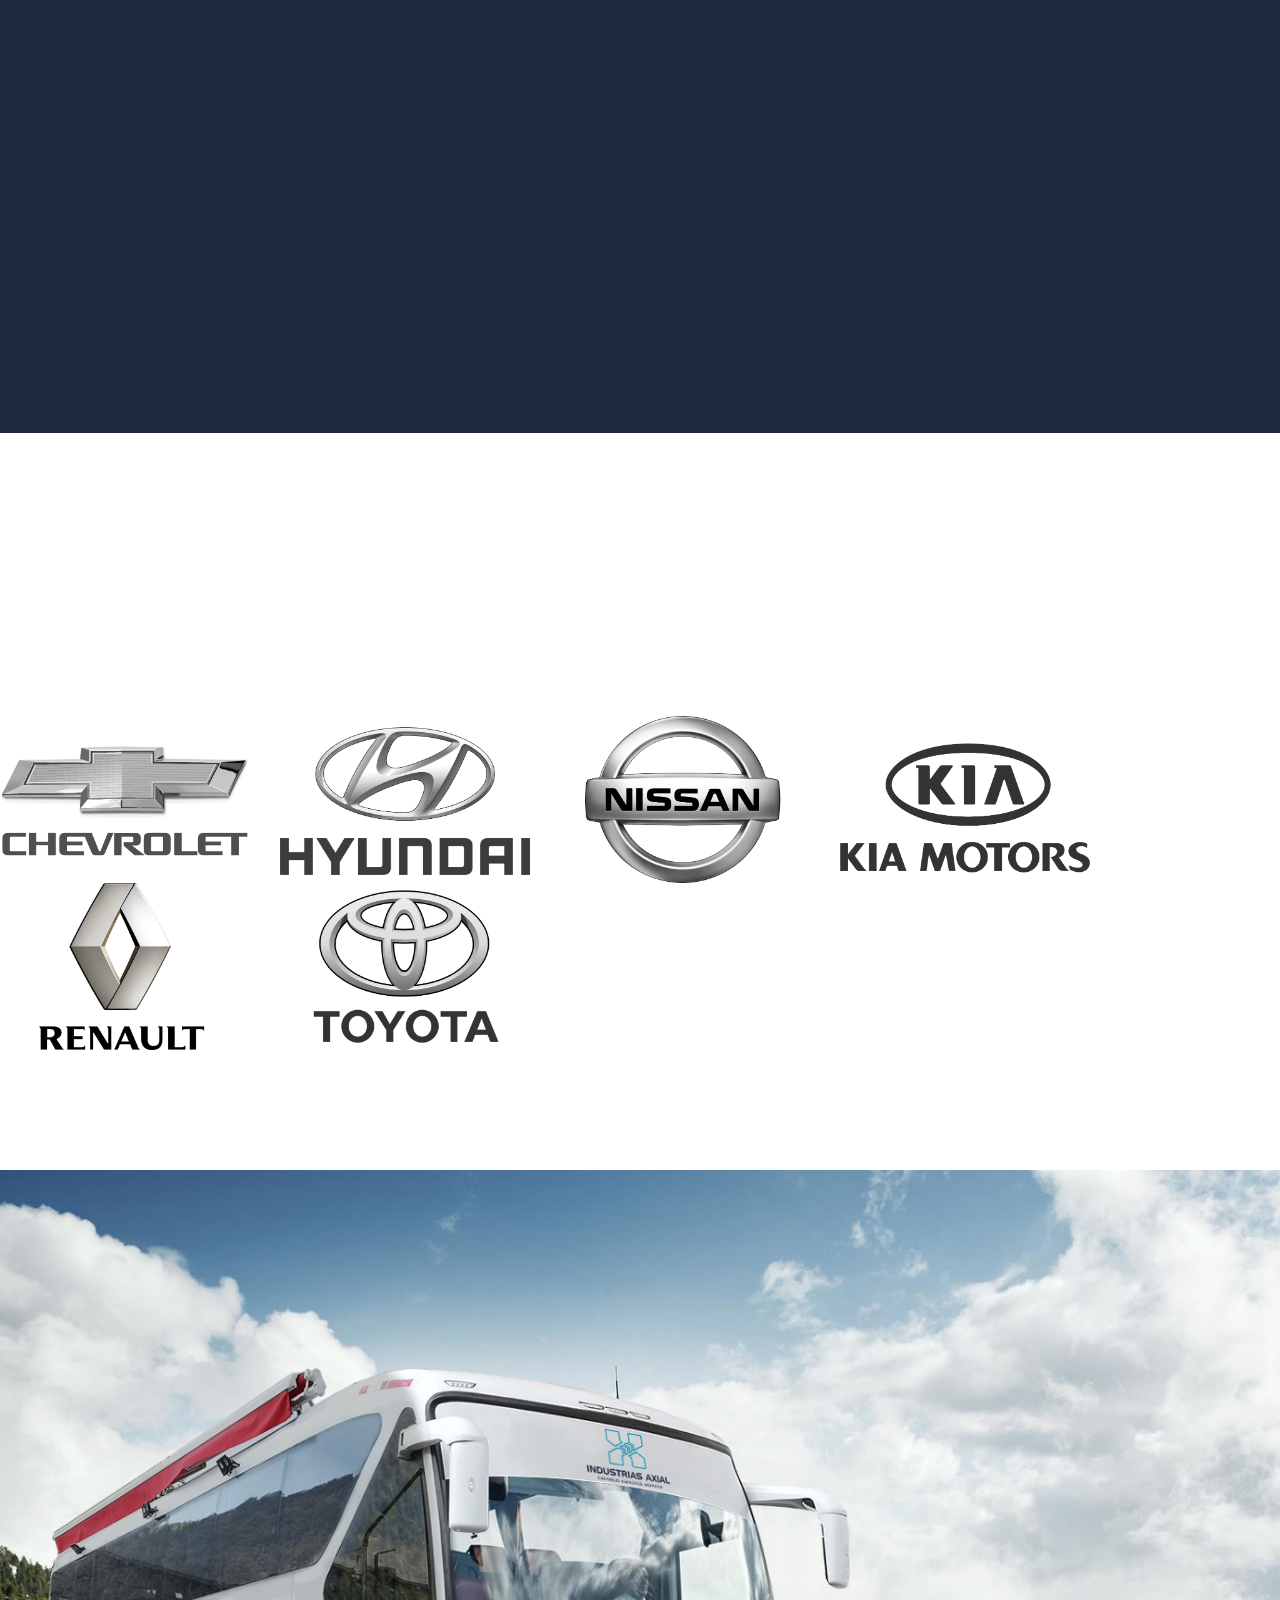
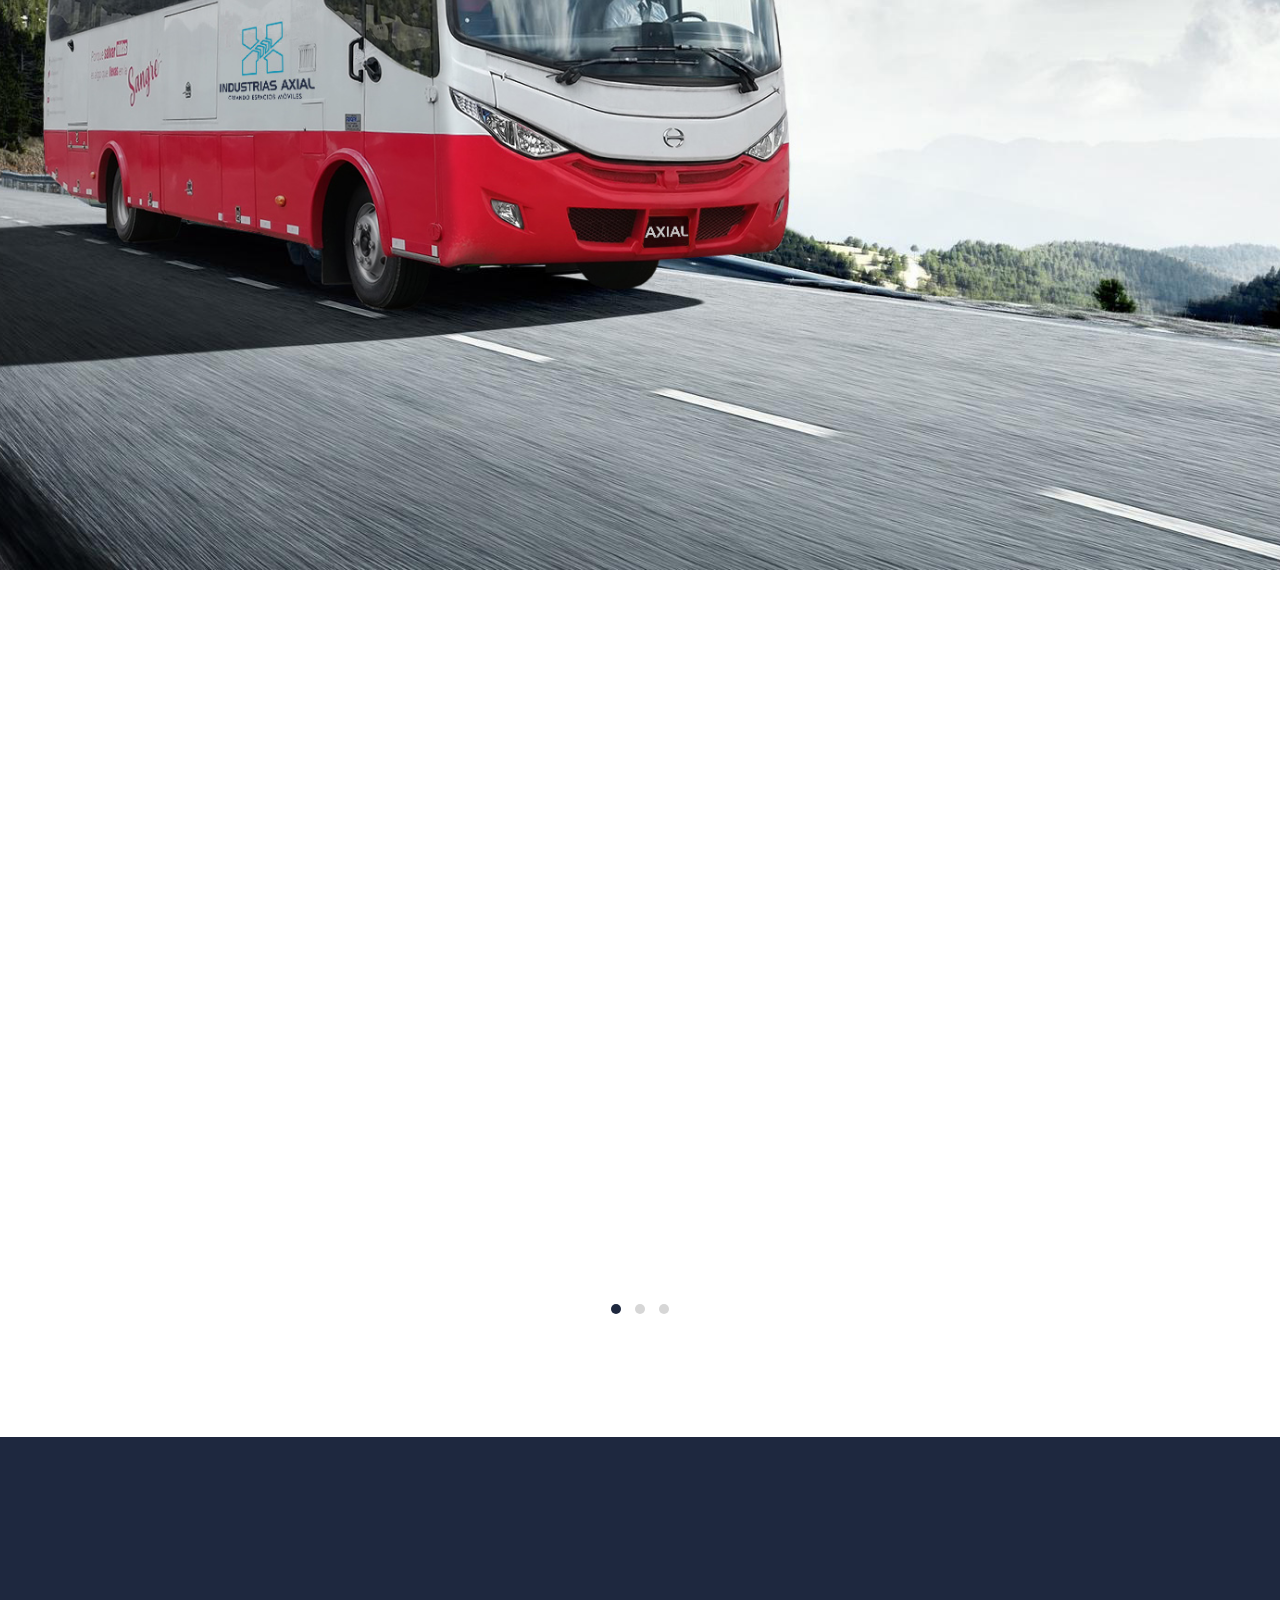
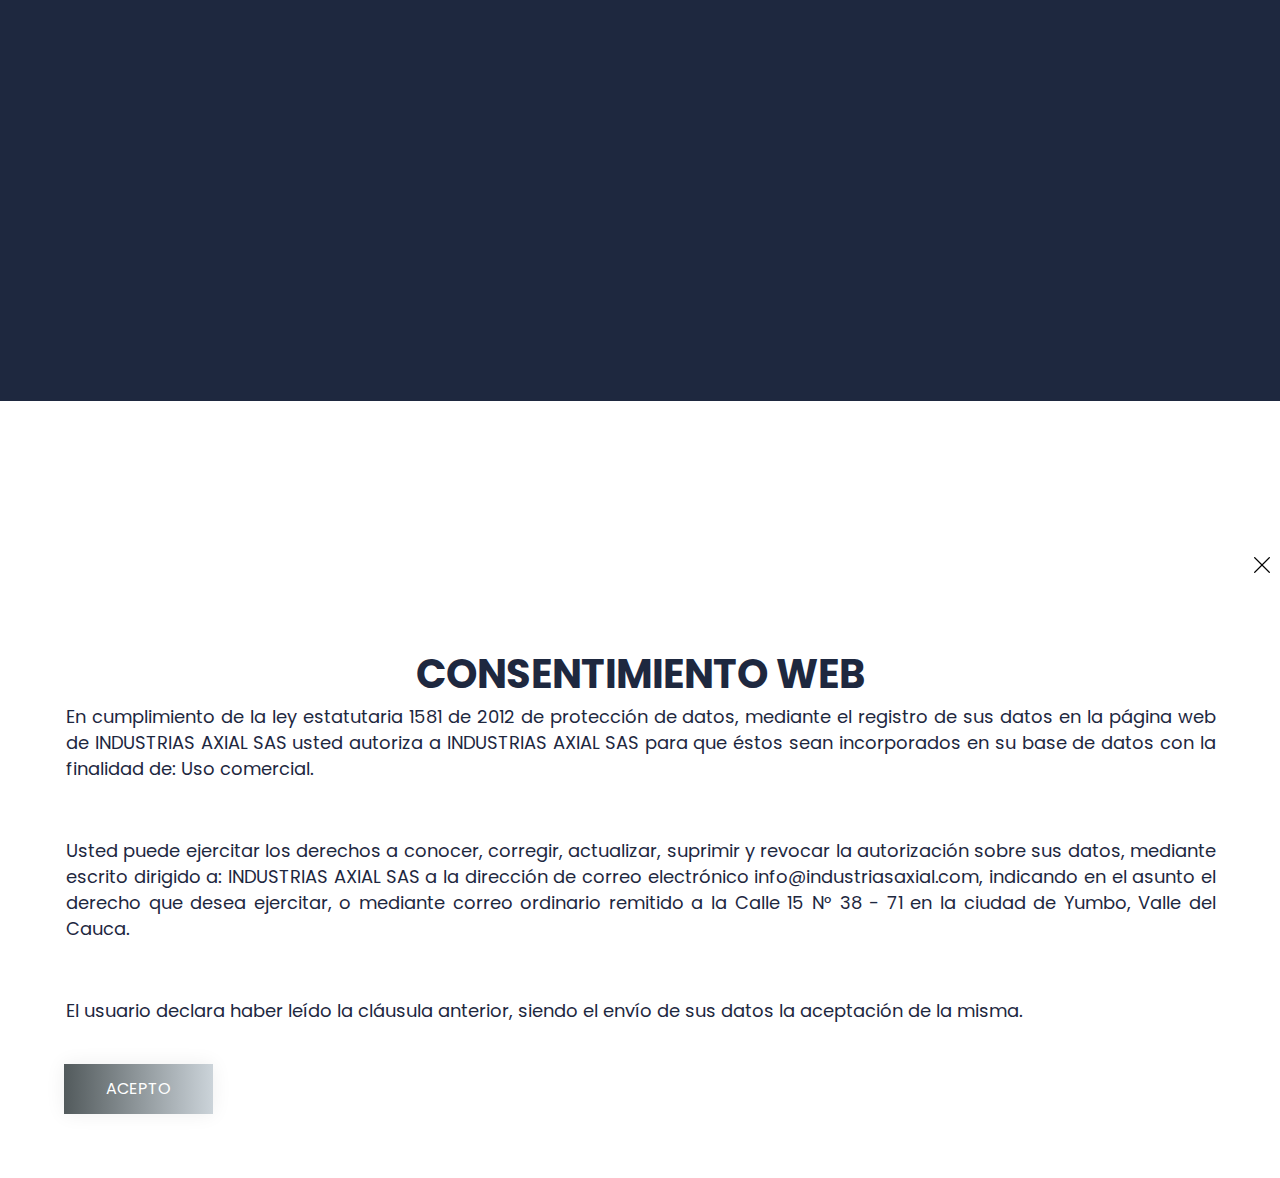
==== commit f7f7e530: "w" ====
--- a/index.html
+++ b/index.html
@@ -459,8 +459,8 @@
                                             </div>
                                         </div>
                                         <div class="car-links">
-                                            <a href="model-single.html" class="explore-model-link font_one">Unidades Móviles de Salud</a>
-                                            <a href="#test-drive-inner" class="test-drive-link font_one testDrive__icon no-click">Test drive</a>
+                                            <a href="model-singlea.html" class="explore-model-link font_one">Conóce más</a>
+                                            <a href="#test-drive-inner" class="test-drive-link font_one testDrive__icon no-click">Solicita tu Cotización</a>
                                         </div>
                                     </div>
                                 </li>
@@ -472,7 +472,7 @@
                                         </a>
                                     </div>
                                     <div class="car-details-box">
-                                        <a href="model-single.html" class="car-name"> Unidades de Captación de Sangre</a>
+                                        <a href="model-single.html" class="car-name"> UNIDADES MÓVILES DE SALUD </a>
                                         <div class="car-description-box">
                                             <div class="car-pasengers">
                                                 <img src="assets/i/home/icons/user-icn.png" alt="Count passengers icon">
@@ -487,8 +487,8 @@
                                             </div>
                                         </div>
                                         <div class="car-links">
-                                            <a href="model-single.html" class="explore-model-link font_one">Explore this model</a>
-                                            <a href="#test-drive-inner" class="test-drive-link font_one testDrive__icon no-click">Test drive</a>
+                                            <a href="model-single.html" class="explore-model-link font_one">Conóce más</a>
+                                            <a href="#test-drive-inner" class="test-drive-link font_one testDrive__icon no-click">Solicita tu Cotización</a>
                                         </div>
                                     </div>
                                 </li>
@@ -500,7 +500,7 @@
                                         </a>
                                     </div>
                                     <div class="car-details-box">
-                                        <a href="model-single.html" class="car-name">Mercedes-Benz GLC350e</a>
+                                        <a href="model-single.html" class="car-name">UNIDADES DE CAPTACIÓN DE SANGRE</a>
                                         <div class="car-description-box">
                                             <div class="car-pasengers">
                                                 <img src="assets/i/home/icons/user-icn.png" alt="Count passengers icon">
@@ -515,8 +515,8 @@
                                             </div>
                                         </div>
                                         <div class="car-links">
-                                            <a href="model-single.html" class="explore-model-link font_one">Explore this model</a>
-                                            <a href="#test-drive-inner" class="test-drive-link font_one testDrive__icon no-click">Test drive</a>
+                                            <a href="model-single.html" class="explore-model-link font_one">Conóce más</a>
+                                            <a href="#test-drive-inner" class="test-drive-link font_one testDrive__icon no-click">Solicita tu Cotización</a>
                                         </div>
                                     </div>
                                 </li>
@@ -528,7 +528,7 @@
                                         </a>
                                     </div>
                                     <div class="car-details-box">
-                                        <a href="model-single.html" class="car-name">Kia E-Soul 2020</a>
+                                        <a href="model-single.html" class="car-name">UNIDADES DE SERVICIO BOMBERIL</a>
                                         <div class="car-description-box">
                                             <div class="car-pasengers">
                                                 <img src="assets/i/home/icons/user-icn.png" alt="Count passengers icon">
@@ -543,8 +543,8 @@
                                             </div>
                                         </div>
                                         <div class="car-links">
-                                            <a href="model-single.html" class="explore-model-link font_one">Explore this model</a>
-                                            <a href="#test-drive-inner" class="test-drive-link font_one testDrive__icon no-click">Test drive</a>
+                                            <a href="model-single.html" class="explore-model-link font_one">Conóce más</a>
+                                            <a href="#test-drive-inner" class="test-drive-link font_one testDrive__icon no-click">Solicita tu Cotización</a>
                                         </div>
                                     </div>
                                 </li>
@@ -562,7 +562,7 @@
                                         </a>
                                     </div>
                                     <div class="car-details-box">
-                                        <a href="model-single.html" class="car-name">Porche E-new 911</a>
+                                        <a href="model-single.html" class="car-name">AMBULANCIAS</a>
                                         <div class="car-description-box">
                                             <div class="car-pasengers">
                                                 <img src="assets/i/home/icons/user-icn.png" alt="Count passengers icon">
@@ -577,8 +577,8 @@
                                             </div>
                                         </div>
                                         <div class="car-links">
-                                            <a href="model-single.html" class="explore-model-link font_one">Explore this model</a>
-                                            <a href="#test-drive-inner" class="test-drive-link font_one testDrive__icon no-click">Test drive</a>
+                                            <a href="model-single.html" class="explore-model-link font_one">Conóce más</a>
+                                            <a href="#test-drive-inner" class="test-drive-link font_one testDrive__icon no-click">Solicita tu Cotización</a>
                                         </div>
                                     </div>
                                 </li>
@@ -590,7 +590,7 @@
                                         </a>
                                     </div>
                                     <div class="car-details-box">
-                                        <a href="model-single.html" class="car-name">Kia E-Soul 2020</a>
+                                        <a href="model-single.html" class="car-name">UNIDADES MÓVILES DE SALUD</a>
                                         <div class="car-description-box">
                                             <div class="car-pasengers">
                                                 <img src="assets/i/home/icons/user-icn.png" alt="Count passengers icon">
@@ -605,8 +605,8 @@
                                             </div>
                                         </div>
                                         <div class="car-links">
-                                            <a href="model-single.html" class="explore-model-link font_one">Explore this model</a>
-                                            <a href="#test-drive-inner" class="test-drive-link font_one testDrive__icon no-click">Test drive</a>
+                                            <a href="model-single.html" class="explore-model-link font_one">Conóce más</a>
+                                            <a href="#test-drive-inner" class="test-drive-link font_one testDrive__icon no-click">Solicita tu Cotización</a>
                                         </div>
                                     </div>
                                 </li>
@@ -618,7 +618,7 @@
                                         </a>
                                     </div>
                                     <div class="car-details-box">
-                                        <a href="model-single.html" class="car-name">Mercedes-Benz GLC350e</a>
+                                        <a href="model-single.html" class="car-name">UNIDADES DE CAPTACIÓN DE SANGRE</a>
                                         <div class="car-description-box">
                                             <div class="car-pasengers">
                                                 <img src="assets/i/home/icons/user-icn.png" alt="Count passengers icon">
@@ -633,8 +633,8 @@
                                             </div>
                                         </div>
                                         <div class="car-links">
-                                            <a href="model-single.html" class="explore-model-link font_one">Explore this model</a>
-                                            <a href="#test-drive-inner" class="test-drive-link font_one testDrive__icon no-click">Test drive</a>
+                                            <a href="model-single.html" class="explore-model-link font_one">Conóce más</a>
+                                            <a href="#test-drive-inner" class="test-drive-link font_one testDrive__icon no-click">Solicita tu Cotización</a>
                                         </div>
                                     </div>
                                 </li>
@@ -646,7 +646,7 @@
                                         </a>
                                     </div>
                                     <div class="car-details-box">
-                                        <a href="model-single.html" class="car-name"> Hyundai Tucson CDIs</a>
+                                        <a href="model-single.html" class="car-name"> UNIDADES DE SERVICIO BOMBERIL</a>
                                         <div class="car-description-box">
                                             <div class="car-pasengers">
                                                 <img src="assets/i/home/icons/user-icn.png" alt="Count passengers icon">
@@ -661,8 +661,8 @@
                                             </div>
                                         </div>
                                         <div class="car-links">
-                                            <a href="model-single.html" class="explore-model-link font_one">Explore this model</a>
-                                            <a href="#test-drive-inner" class="test-drive-link font_one testDrive__icon no-click">Test drive</a>
+                                            <a href="model-single.html" class="explore-model-link font_one">Conóce más</a>
+                                            <a href="#test-drive-inner" class="test-drive-link font_one testDrive__icon no-click">Solicita tu Cotización</a>
                                         </div>
                                     </div>
                                 </li>
@@ -674,7 +674,7 @@
                                         </a>
                                     </div>
                                     <div class="car-details-box">
-                                        <a href="model-single.html" class="car-name">Kia E-Soul 2020</a>
+                                        <a href="model-single.html" class="car-name">UNIDADES POLICIALES</a>
                                         <div class="car-description-box">
                                             <div class="car-pasengers">
                                                 <img src="assets/i/home/icons/user-icn.png" alt="Count passengers icon">
@@ -689,8 +689,8 @@
                                             </div>
                                         </div>
                                         <div class="car-links">
-                                            <a href="model-single.html" class="explore-model-link font_one">Explore this model</a>
-                                            <a href="#" class="test-drive-link font_one">Test drive</a>
+                                            <a href="model-single.html" class="explore-model-link font_one">Conóce más</a>
+                                            <a href="#test-drive-inner" class="test-drive-link font_one testDrive__icon no-click">Solicita tu Cotización</a>
                                         </div>
                                     </div>
                                 </li>
@@ -702,7 +702,7 @@
                                         </a>
                                     </div>
                                     <div class="car-details-box">
-                                        <a href="model-single.html" class="car-name">Porche E-new 911</a>
+                                        <a href="model-single.html" class="car-name">UNIDADES ESPECIALES</a>
                                         <div class="car-description-box">
                                             <div class="car-pasengers">
                                                 <img src="assets/i/home/icons/user-icn.png" alt="Count passengers icon">
@@ -717,8 +717,8 @@
                                             </div>
                                         </div>
                                         <div class="car-links">
-                                            <a href="model-single.html" class="explore-model-link font_one">Explore this model</a>
-                                            <a href="#test-drive-inner" class="test-drive-link font_one testDrive__icon no-click">Test drive</a>
+                                            <a href="model-single.html" class="explore-model-link font_one">Conóce más</a>
+                                            <a href="#test-drive-inner" class="test-drive-link font_one testDrive__icon no-click">Solicita tu Cotización</a>
                                         </div>
                                     </div>
                                 </li>
@@ -730,7 +730,7 @@
                                         </a>
                                     </div>
                                     <div class="car-details-box">
-                                        <a href="model-single.html" class="car-name"> Hyundai Tucson CDIs</a>
+                                        <a href="model-single.html" class="car-name"> UNIDADES VETERINARIAS</a>
                                         <div class="car-description-box">
                                             <div class="car-pasengers">
                                                 <img src="assets/i/home/icons/user-icn.png" alt="Count passengers icon">
@@ -745,8 +745,8 @@
                                             </div>
                                         </div>
                                         <div class="car-links">
-                                            <a href="model-single.html" class="explore-model-link font_one">Explore this model</a>
-                                            <a href="#test-drive-inner" class="test-drive-link font_one testDrive__icon no-click">Test drive</a>
+                                            <a href="model-single.html" class="explore-model-link font_one">Conóce más</a>
+                                            <a href="#test-drive-inner" class="test-drive-link font_one testDrive__icon no-click">Solicita tu Cotización</a>
                                         </div>
                                     </div>
                                 </li>
@@ -758,7 +758,7 @@
                                         </a>
                                     </div>
                                     <div class="car-details-box">
-                                        <a href="model-single.html" class="car-name">Mercedes-Benz GLC350e</a>
+                                        <a href="model-single.html" class="car-name">FOODTRUCKS Y FOODTRAILERS</a>
                                         <div class="car-description-box">
                                             <div class="car-pasengers">
                                                 <img src="assets/i/home/icons/user-icn.png" alt="Count passengers icon">
@@ -773,8 +773,8 @@
                                             </div>
                                         </div>
                                         <div class="car-links">
-                                            <a href="model-single.html" class="explore-model-link font_one">Explore this model</a>
-                                            <a href="#test-drive-inner" class="test-drive-link font_one testDrive__icon no-click">Test drive</a>
+                                            <a href="model-single.html" class="explore-model-link font_one">Conóce más</a>
+                                            <a href="#test-drive-inner" class="test-drive-link font_one testDrive__icon no-click">Solicita tu Cotización</a>
                                         </div>
                                     </div>
                                 </li>
@@ -843,36 +843,15 @@
             <section class="testdirve-widget">
                 <div class="wrapper">
                     <div class="content-box wow fadeInUp">
-                        <h2 class="content-box--title font_one" style="text-align: right;">Test-drive</h2>
-                        <span class="content-box--subtitle font_one">New level of electric car 2020</span>
+                        <h2 class="content-box--title font_one " style="text-align: center;">IMPORTAMOS</h2> 
+                        <span class="content-box--subtitle font_one">Dotación Medica |  Equipos Médicos | Luces y Sonido de Emergencia | Materia Prima</span>
                         <div class="content-box-description font_two">
-                            <p>
-                                The Taycan - all-new, innovative and ready for the future. It is characterised by the features that define every new level of electro car: pure emotion and maximum driving pleasure.
+                            <p style="text-align: justify;">
+                                Incluido dentro del catalógo de productos y servicios de la empresa INDUSTRIAS AXIAL S.A.S., es posible encontrar un amplio listado de productos importados de excelente calidad, los cuales cumplen con los lineamientos exigidos por la legislación Colombiana.  
                             </p>
                         </div>
                     </div>
                 </div>
-            
-                <div class="cart-features-text bottom-left-line green--gradient cart-features-position-1 wow fadeInLeft">
-                    <span class="font_one">
-                        Satin platinum
-                    </span>
-                </div>
-                <div class="cart-features-text top-right-line orange--gradient cart-features-position-2 wow fadeInDown">
-                    <span class="font_one">
-                        Power reserve 450 mi
-                    </span>
-                </div>
-                <div class="cart-features-text bottom-left-line orange--gradient cart-features-position-3 wow fadeInLeft">
-                    <span class="font_one">
-                        Electric motor 460 kW
-                    </span>
-                </div>
-            
-                <div class="cart-features-text straight-right-line green--gradient cart-features-position-4 wow fadeInRight">
-                    <span class="font_one">
-                        Battery 33 kW
-                    </span>
                 </div>
             
             </section>
@@ -992,27 +971,32 @@
                 <div id='call-now-inner' class="bg-white default-popup">
                     <img src="assets/i/popup/close.png" class="close-btn-popup" alt="Close popup button">
                     <div class="popup-heading">
-                        <h2 class="heading-title font_one">We will call you</h2>
-                        <p class="heading-description font_one">Please leave your contact information</p>
+                        <h2 class="heading-title font_one">NOSOTROS TE DEVOLVEMOS LA LLAMADA</h2>
+                        <p class="heading-description font_one">Por favor diligencia tu información personal</p>
                     </div>
             
                     <form action="http://html.superbcode.net/" method="post" class="default-popup-form call-now-form">
                         <div class="form-row">
-                            <label for="name-usr" class="font_one">Enter your name *</label>
+                            <label for="name-usr" class="font_one">NOMBRE *</label>
                             <input type="text" name="name-usr" id="name-usr" class="font_two" value="" placeholder="">
                         </div>
                         <div class="form-row">
-                            <label for="phone-usr" class="font_one">Your phone *</label>
+                            <label for="phone-usr" class="font_one">TELÉFONO DE CONTACTO *</label>
                             <input type="text" name="phone-usr" id="phone-usr" class="font_two" value="" placeholder="">
                         </div>
                         <div class="form-row">
                             <div class="styled-checkbox-wrap">
-                                <input class="styled-checkbox" id="site-agreement" type="checkbox" value="" required>
-                                <label for="site-agreement"><span>I agree to the <a href="#">site agreement</a> for the processing of my personal data.</span></label>
-                            </div>
-                        </div>
-            
-                        <button class="font_one btn-disabled">To make a personal call</button>
+                                <input class="styled-checkbox" id="site-agreement-2" type="checkbox" value="">
+                                <label style="text-align: justify;" for="site-agreement-2"><span> Si he leído <a href="#">los terminos y condiciones</a> del manual de Políticas y Procedimientos (presionando <a href="#"> aqui</a>) para el Tratamiento de Datos Personales de INDUSTRIAS AXIAL S.A.S.</span></label>
+                            </div>
+                            <div class="form-row">
+                            <div class="styled-checkbox-wrap">
+                                <input class="styled-checkbox" id="site-agreement-3" type="checkbox" value="">
+                                <label style="text-align: justify;" for="site-agreement-3"><span>Autorizo y acepto que los datos personales suministrados a INDUSTRIAS AXIAL S.A.S. por medio de su página Web sean utilizados para las finalidades referidas.</span></label>
+                            </div>
+                            </div>
+                        </div>
+                        <button class="font_one btn-disabled">Solicitar Llamada</button>
                     </form>
                 </div>
             </div>
@@ -1060,16 +1044,16 @@
                         <div class="form-row">
                             <div class="styled-checkbox-wrap">
                                 <input class="styled-checkbox" id="site-agreement-2" type="checkbox" value="">
-                                <label for="site-agreement-2"><span> Si he leído <a href="#">los terminos y condiciones</a> del manual de Políticas y Procedimientos (presionando <a href="#"> aqui</a>) para el Tratamiento de Datos Personales de INDUSTRIAS AXIAL S.A.S.</span></label>
+                                <label style="text-align: justify;" for="site-agreement-2"><span> Si he leído <a href="#">los terminos y condiciones</a> del manual de Políticas y Procedimientos (presionando <a href="#"> aqui</a>) para el Tratamiento de Datos Personales de INDUSTRIAS AXIAL S.A.S.</span></label>
                             </div>
                             <div class="form-row">
                             <div class="styled-checkbox-wrap">
-                                <input class="styled-checkbox" id="site-agreement-2" type="checkbox" value="">
-                                <label for="site-agreement-2"><span>Autorizo y acepto que los datos personales suministrados a INDUSTRIAS AXIAL S.A.S. por medio de su página Web sean utilizados para las finalidades referidas.</span></label>
-                            </div>
-                            </div>
-                        </div>
-                        <button class="font_one btn-disabled">Order test drive</button>
+                                <input class="styled-checkbox" id="site-agreement-3" type="checkbox" value="">
+                                <label style="text-align: justify;" for="site-agreement-3"><span>Autorizo y acepto que los datos personales suministrados a INDUSTRIAS AXIAL S.A.S. por medio de su página Web sean utilizados para las finalidades referidas.</span></label>
+                            </div>
+                            </div>
+                        </div>
+                        <button class="font_one btn-disabled">Enviar Mensaje</button>
                     </form>
                 </div>
             </div>
--- a/assets/css/style.min.css
+++ b/assets/css/style.min.css
@@ -8078,6 +8078,7 @@
   box-sizing: content-box;
   -moz-box-sizing: content-box;
   -webkit-box-sizing: content-box;
+  height: 500px;
 }
 
 #cboxOverlay {
@@ -10461,7 +10462,7 @@
 
 .default-popup {
   padding: 8% 5% 5% 5%;
-  position: relative;
+  position: relative  ;
 }
 
 .default-popup .close-btn-popup {
@@ -13634,6 +13635,7 @@
   position: relative;
   z-index: 3;
   margin: 0 auto;
+  overflow-x:scroll ;
 }
 
 @media all and (min-width:320px) and (max-width:574px) {
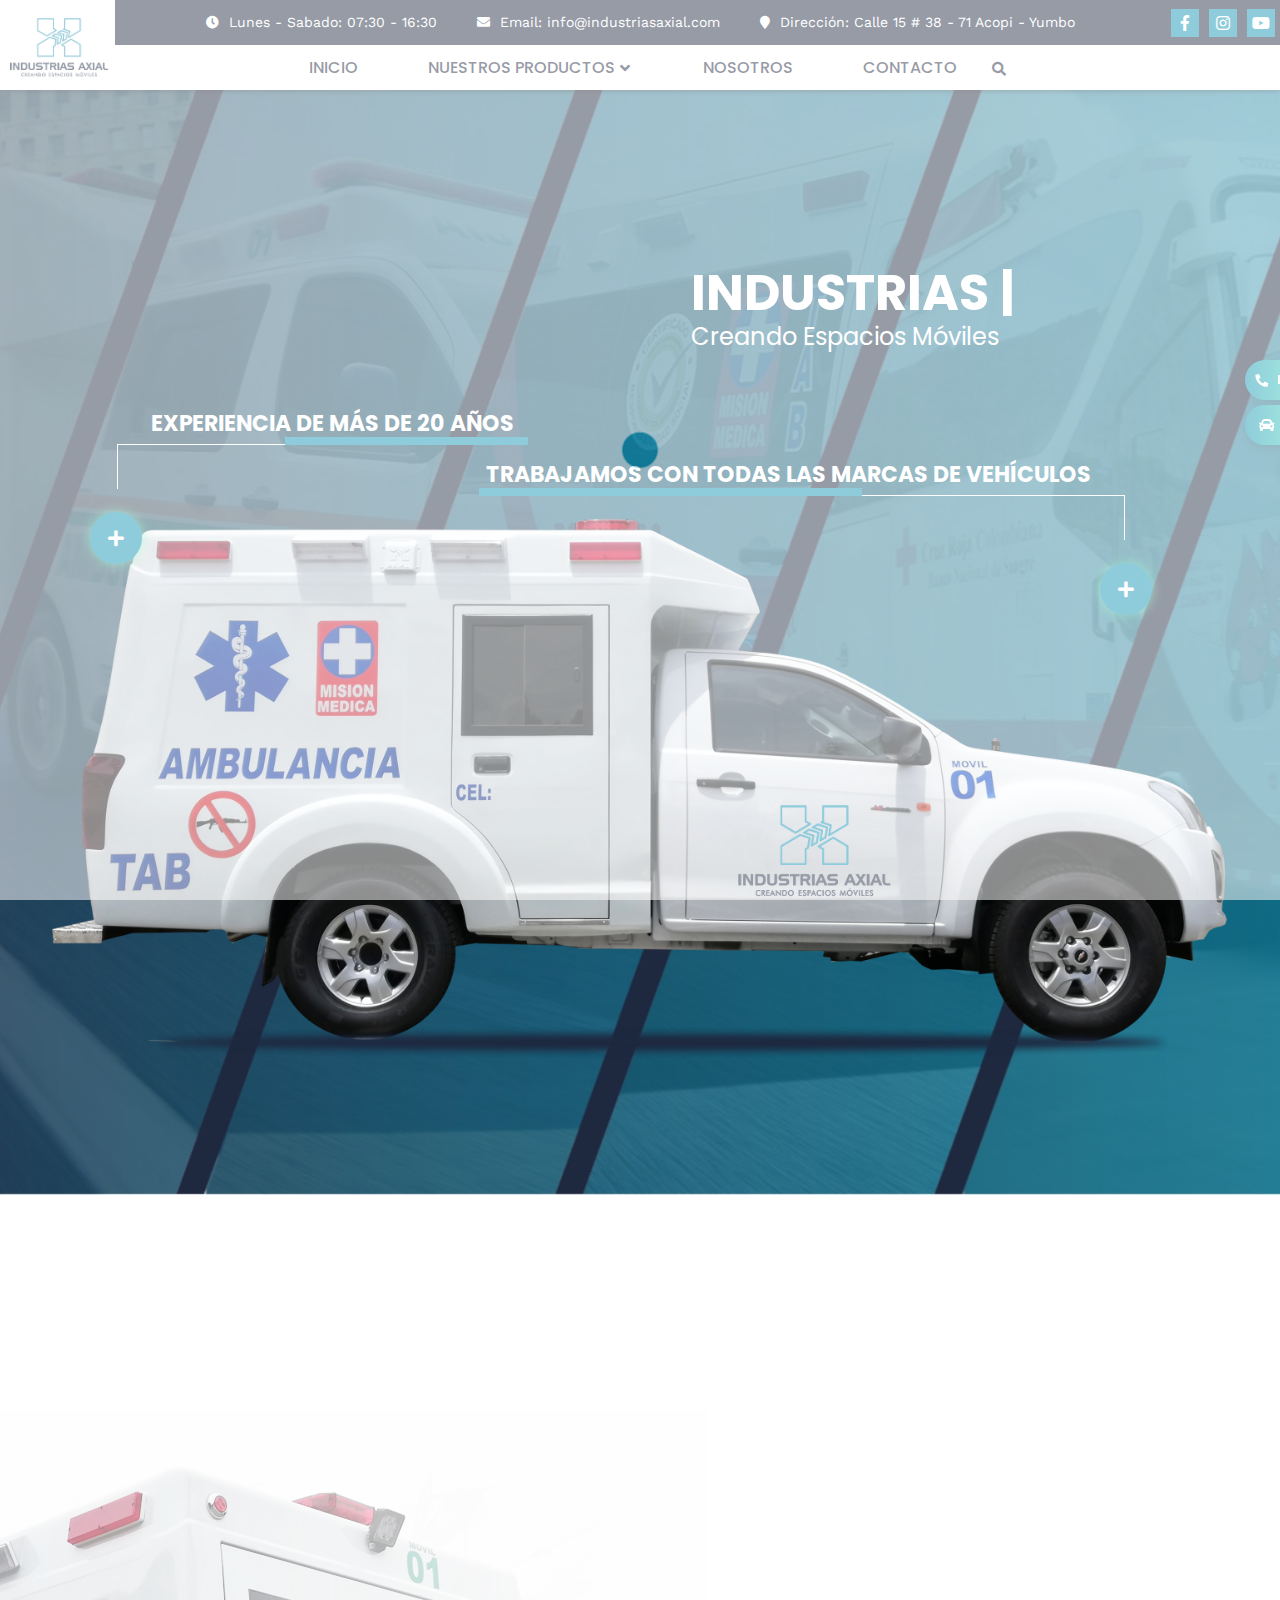
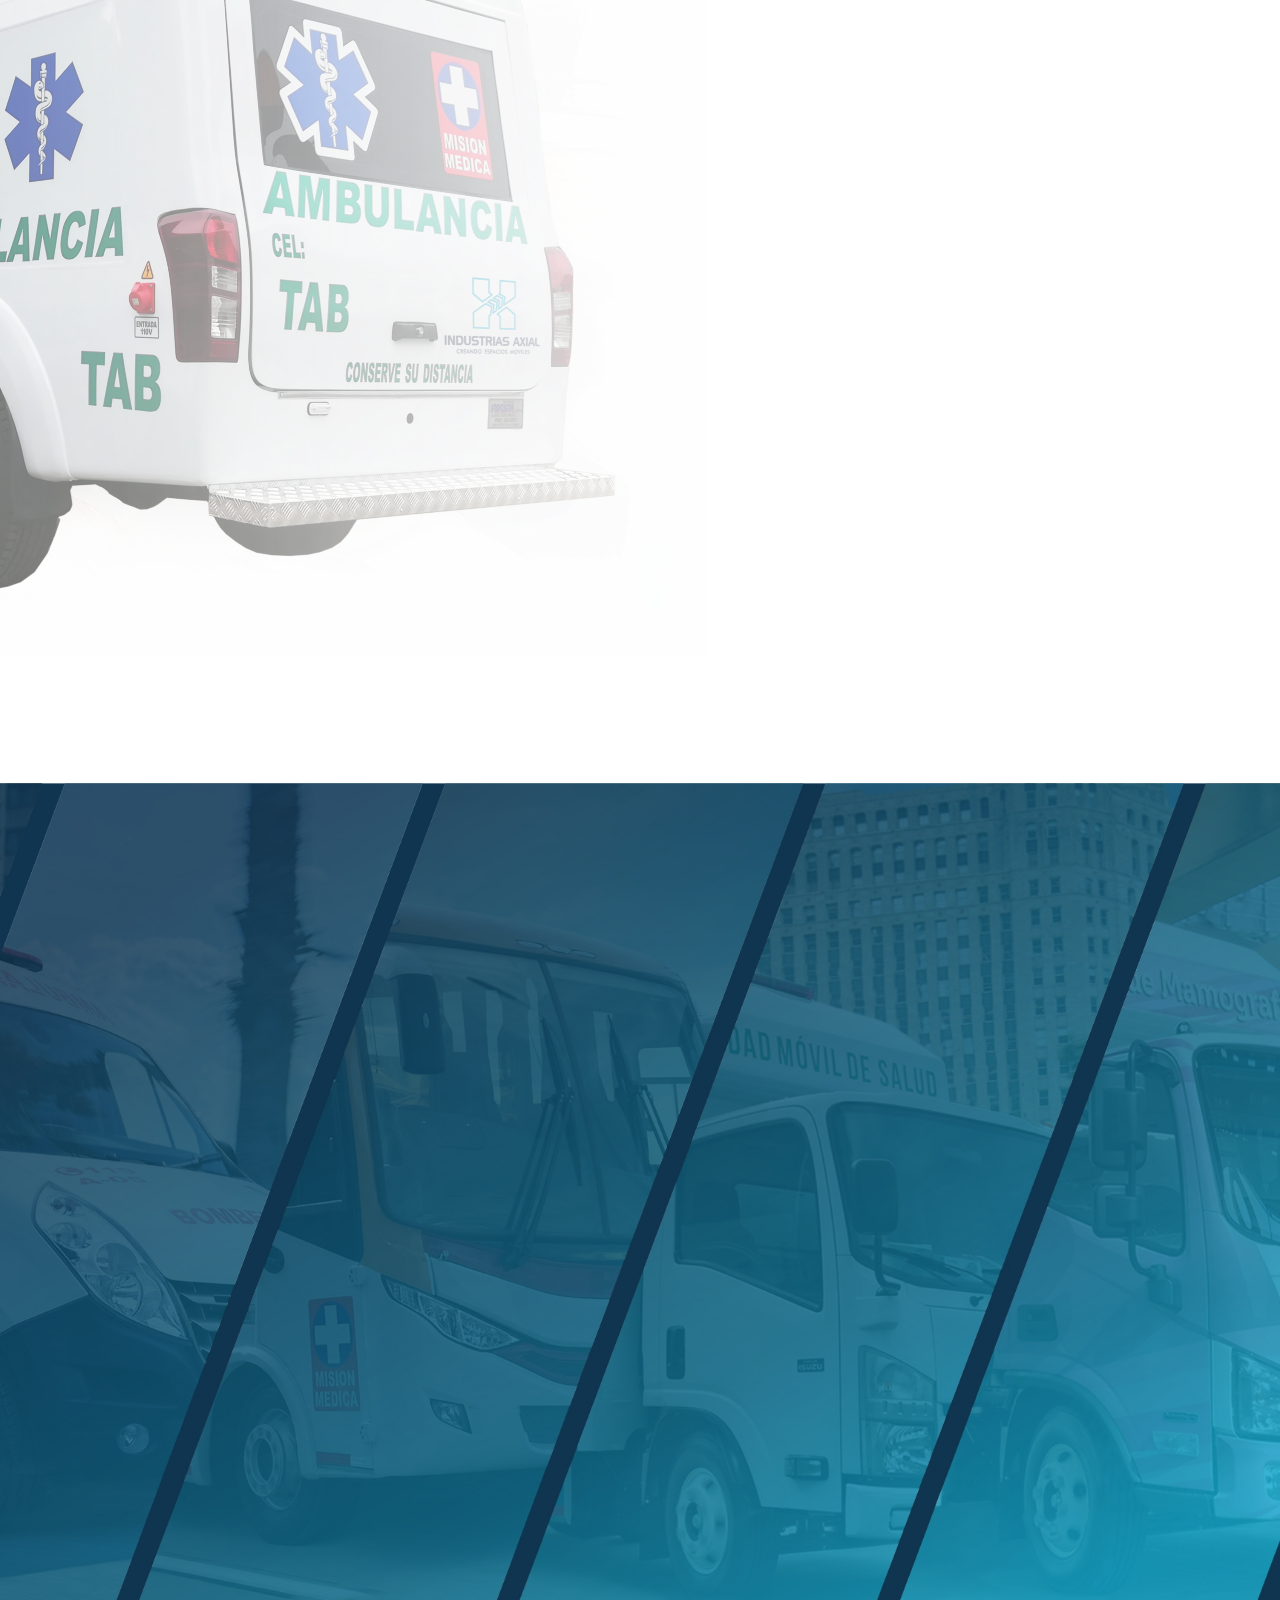
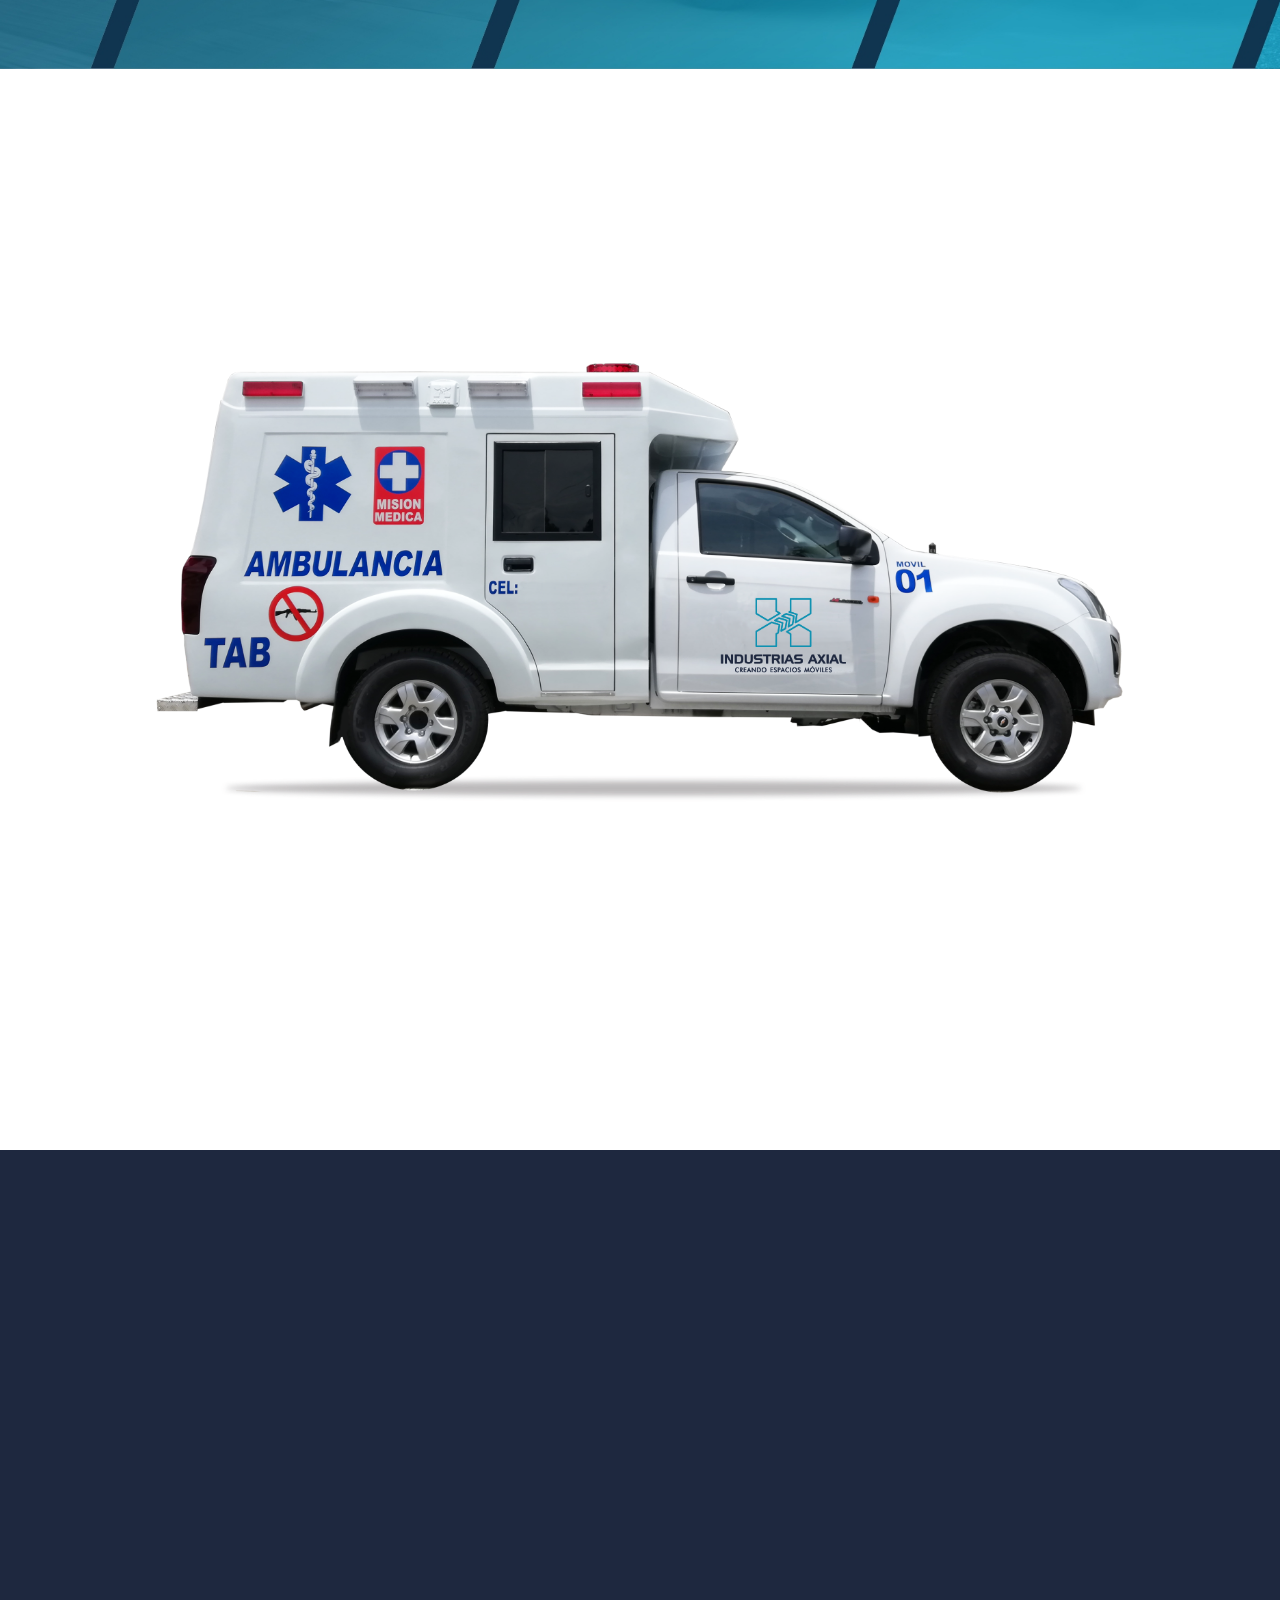
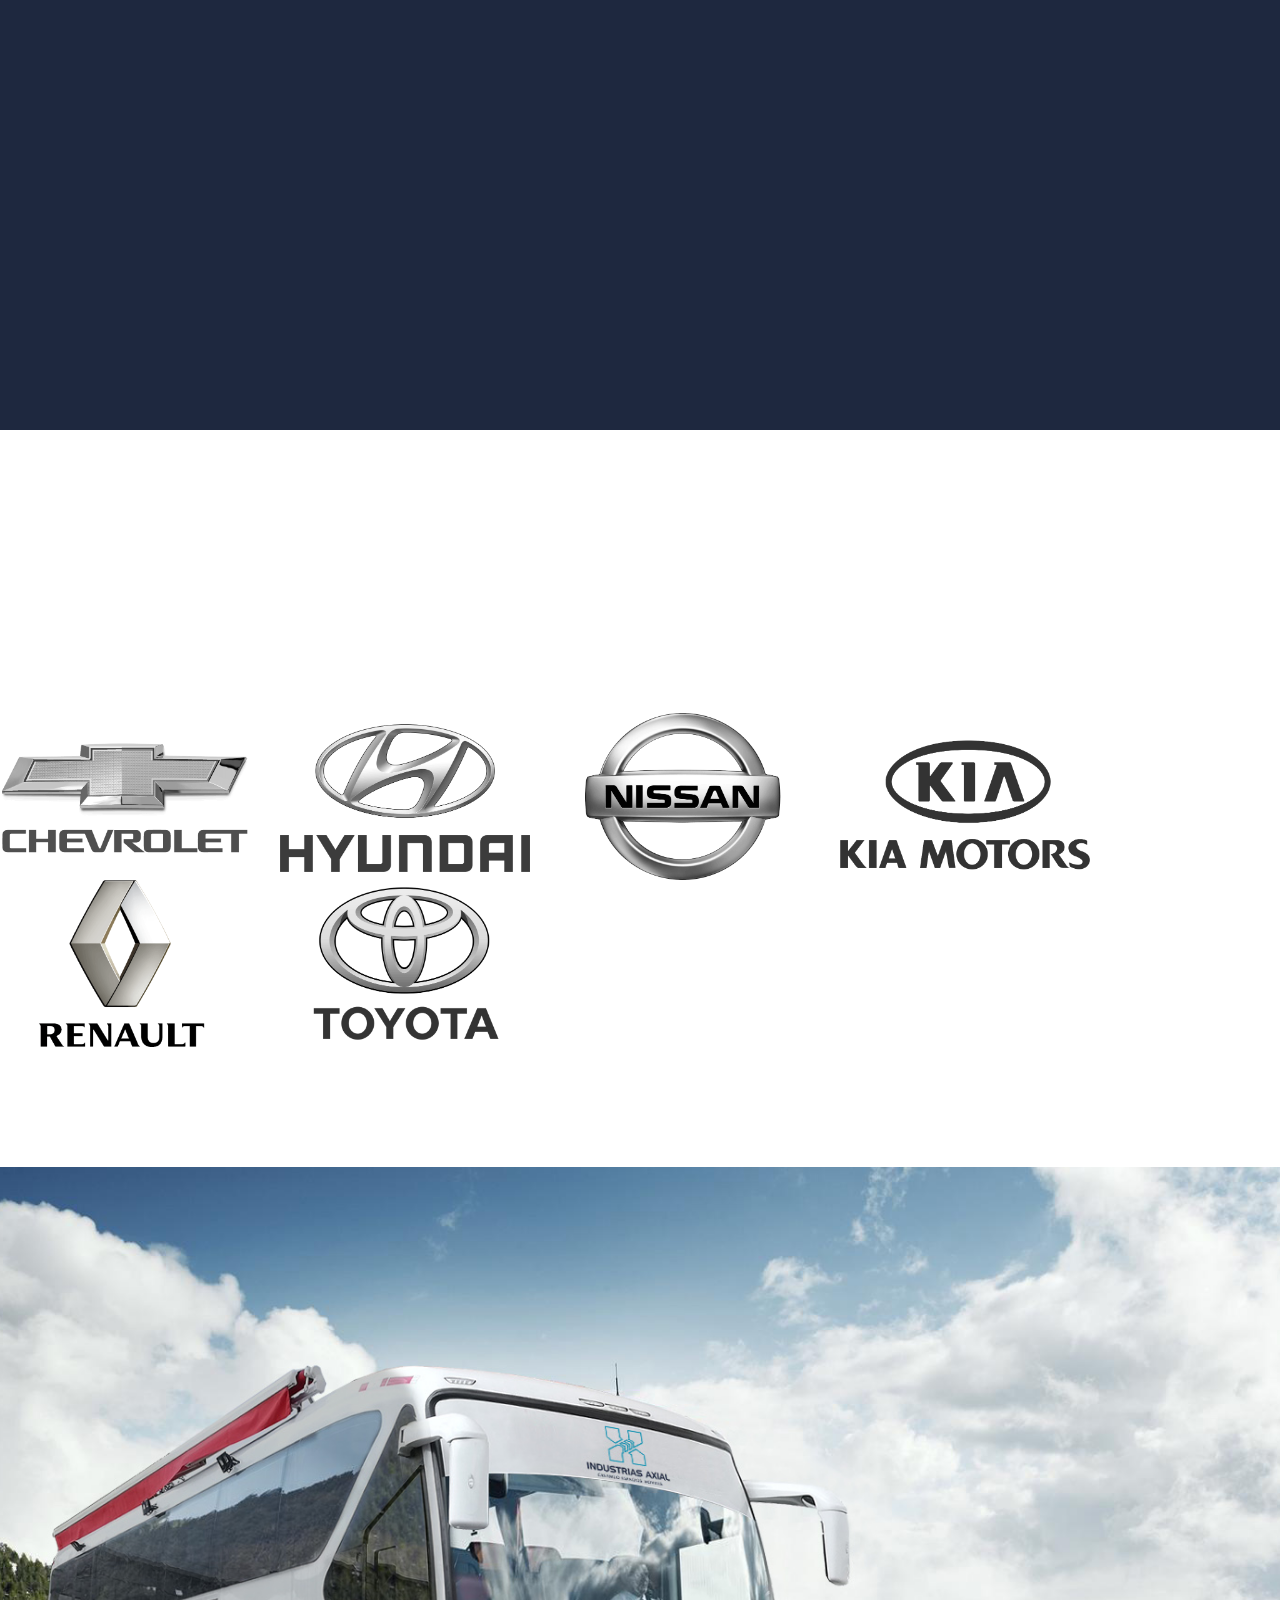
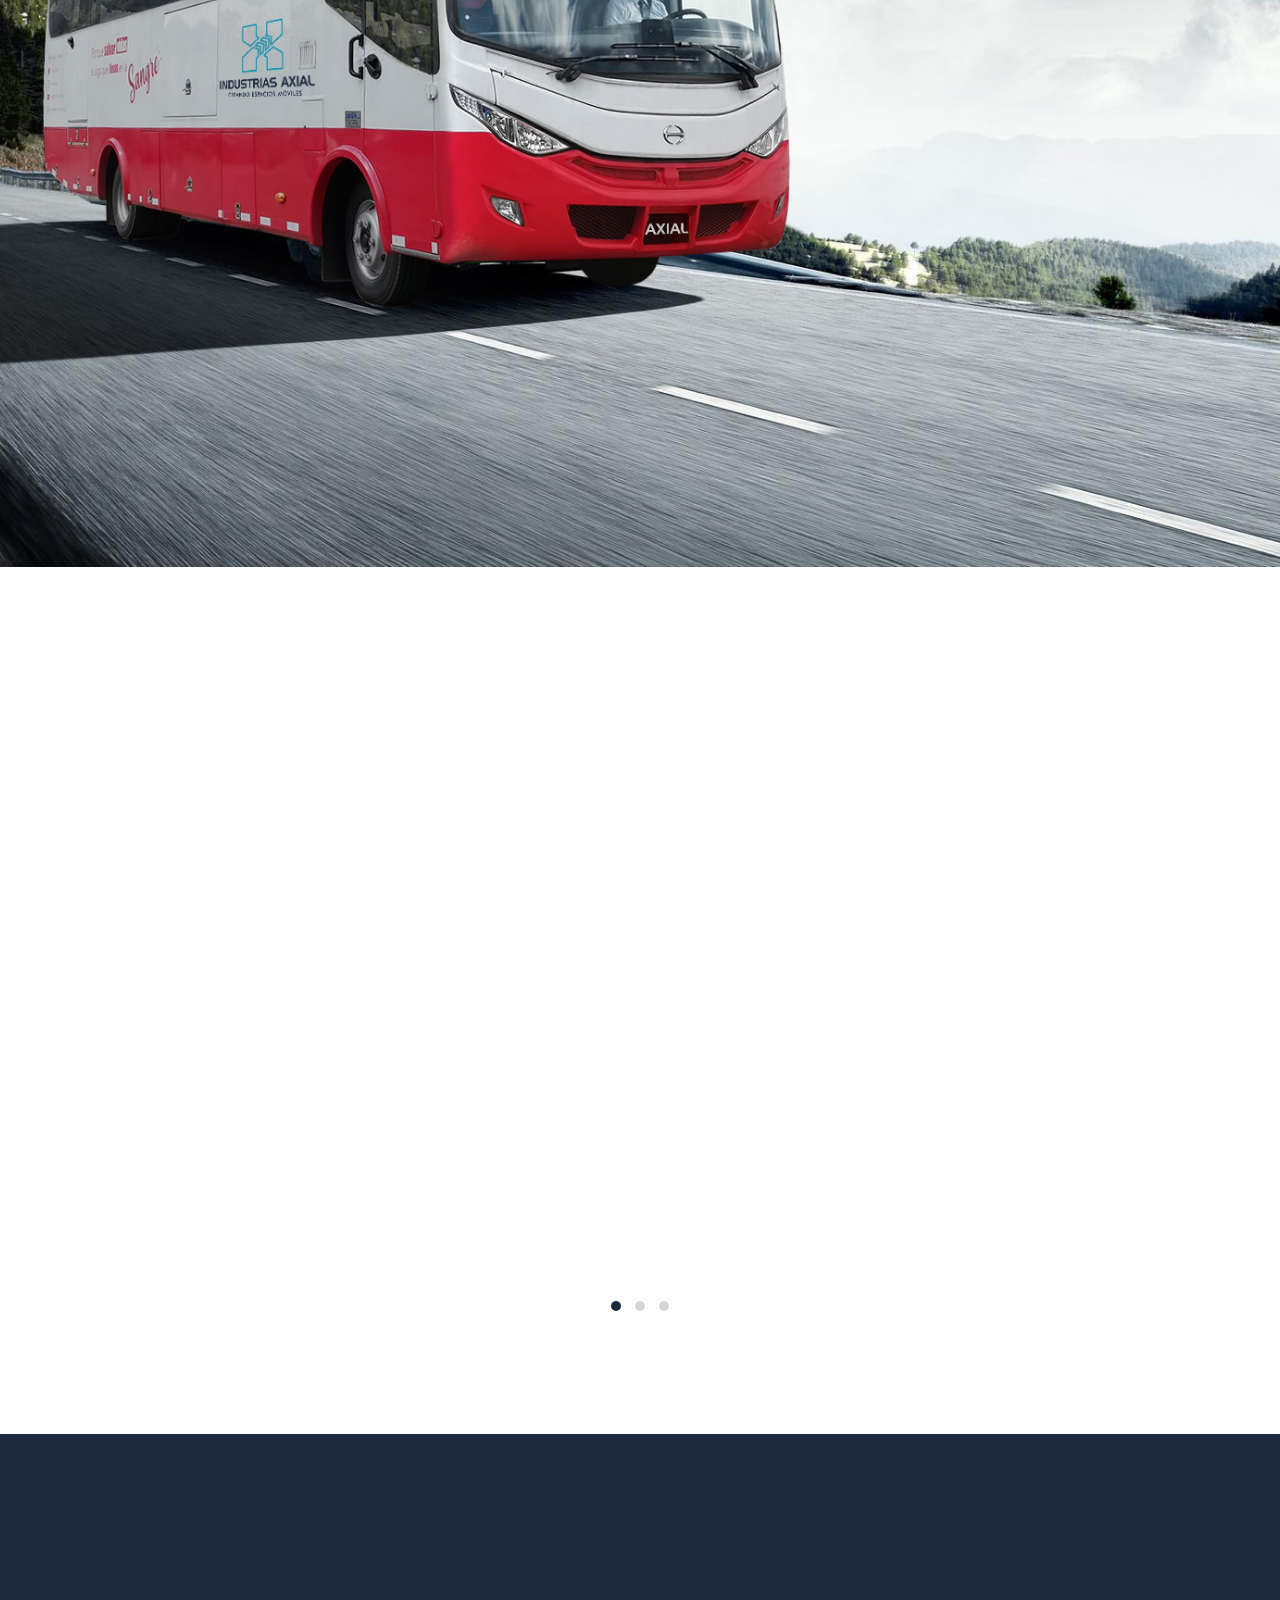
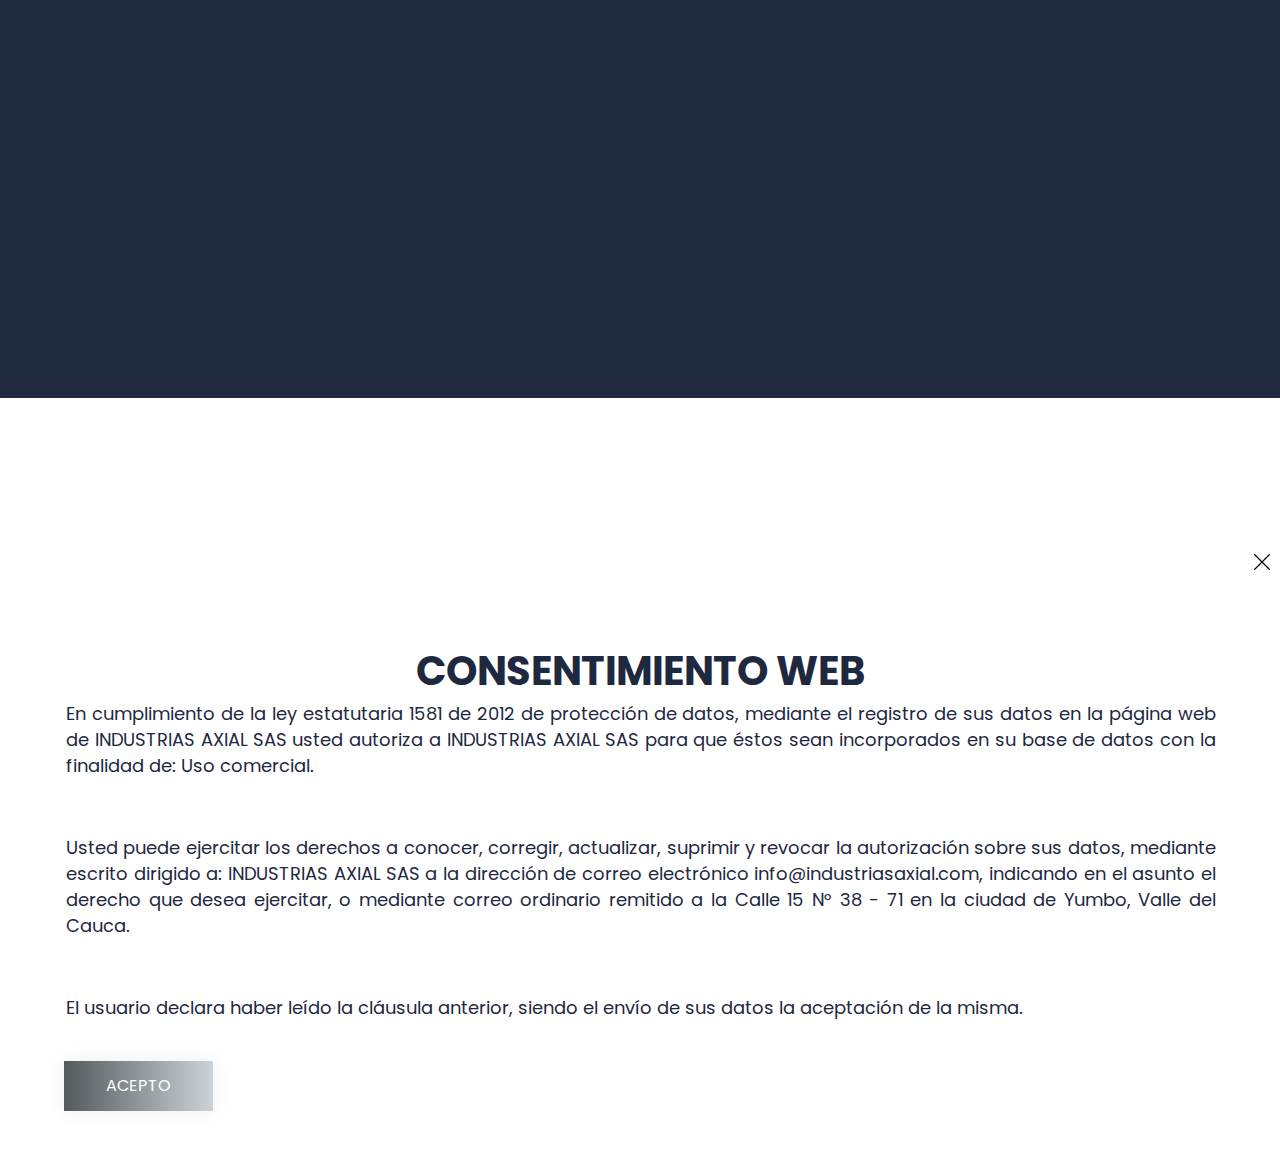
==== commit 97945d6a: "changes in local before vacation" ====
--- a/index.html
+++ b/index.html
@@ -351,7 +351,23 @@
                         <div class="model-tab-content fade-in-element">
                             <!-- Model image -->
                             <a href="#" class="model-image">
-                                <img src="assets/i/model-builder-cars/6.png" class="image-responsive" alt="Mazda 3 Hatchback">
+                                <img src="assets/i/model-builder-cars/2.png" class="image-responsive" alt="Mazda 3 Hatchback">
+                            </a>
+                        </div>
+            
+                        <!-- Model tab content -->
+                        <div class="model-tab-content fade-in-element">
+                            <!-- Model image -->
+                            <a href="#" class="model-image">
+                                <img src="assets/i/model-builder-cars/3.png" class="image-responsive" alt="Mazda 3 Hatchback">
+                            </a>
+                        </div>
+            
+                        <!-- Model tab content -->
+                        <div class="model-tab-content fade-in-element">
+                            <!-- Model image -->
+                            <a href="#" class="model-image">
+                                <img src="assets/i/model-builder-cars/4.png" class="image-responsive" alt="Mazda 3 Hatchback">
                             </a>
                         </div>
             
@@ -367,7 +383,7 @@
                         <div class="model-tab-content fade-in-element">
                             <!-- Model image -->
                             <a href="#" class="model-image">
-                                <img src="assets/i/model-builder-cars/4.png" class="image-responsive" alt="Mazda 3 Hatchback">
+                                <img src="assets/i/model-builder-cars/6.png" class="image-responsive" alt="Wleels for Mazda 3 Hatchback">
                             </a>
                         </div>
             
@@ -375,25 +391,129 @@
                         <div class="model-tab-content fade-in-element">
                             <!-- Model image -->
                             <a href="#" class="model-image">
-                                <img src="assets/i/model-builder-cars/3.png" class="image-responsive" alt="Mazda 3 Hatchback">
+                                <img src="assets/i/model-builder-cars/7.png" class="image-responsive" alt="Wleels for Mazda 3 Hatchback">
                             </a>
                         </div>
-            
+
                         <!-- Model tab content -->
                         <div class="model-tab-content fade-in-element">
                             <!-- Model image -->
                             <a href="#" class="model-image">
-                                <img src="assets/i/model-builder-cars/2.png" class="image-responsive" alt="Wleels for Mazda 3 Hatchback">
+                                <img src="assets/i/model-builder-cars/8.png" class="image-responsive" alt="Wleels for Mazda 3 Hatchback">
                             </a>
                         </div>
-            
+
+                         <!-- Model tab content -->
+                         <div class="model-tab-content fade-in-element">
+                         <!-- Model image -->
+                         <a  class="model-image">
+                         <img src="assets/i/model-builder-cars/9.png" href="model-singlea.html" class="image-responsive" alt="Mazda 3 Hatchback">
+                          </a>
+                        </div> 
+                                    
                         <!-- Model tab content -->
-                        <div class="model-tab-content fade-in-element">
-                            <!-- Model image -->
-                            <a href="#" class="model-image">
-                                <img src="assets/i/model-builder-cars/1.png" class="image-responsive" alt="Wleels for Mazda 3 Hatchback">
-                            </a>
-                        </div>
+                         <div class="model-tab-content fade-in-element">
+                         <!-- Model image -->
+                         <a href="#" class="model-image">
+                         <img src="assets/i/model-builder-cars/10.png" class="image-responsive" alt="Mazda 3 Hatchback">
+                           </a>
+                        </div>
+                                    
+                                                <!-- Model tab content -->
+                                                <div class="model-tab-content fade-in-element">
+                                                    <!-- Model image -->
+                                                    <a href="#" class="model-image">
+                                                        <img src="assets/i/model-builder-cars/11.png" class="image-responsive" alt="Mazda 3 Hatchback">
+                                                    </a>
+                                                </div>
+                                    
+                                                <!-- Model tab content -->
+                                                <div class="model-tab-content fade-in-element">
+                                                    <!-- Model image -->
+                                                    <a href="#" class="model-image">
+                                                        <img src="assets/i/model-builder-cars/12.png" class="image-responsive" alt="Mazda 3 Hatchback">
+                                                    </a>
+                                                </div>
+                                    
+                                                <!-- Model tab content -->
+                                                <div class="model-tab-content fade-in-element">
+                                                    <!-- Model image -->
+                                                    <a href="#" class="model-image">
+                                                        <img src="assets/i/model-builder-cars/13.png" class="image-responsive" alt="Mazda 3 Hatchback">
+                                                    </a>
+                                                </div>
+                                    
+                                                <!-- Model tab content -->
+                                                <div class="model-tab-content fade-in-element">
+                                                    <!-- Model image -->
+                                                    <a href="#" class="model-image">
+                                                        <img src="assets/i/model-builder-cars/14.png" class="image-responsive" alt="Wleels for Mazda 3 Hatchback">
+                                                    </a>
+                                                </div>
+                                    
+                                                <!-- Model tab content -->
+                                                <div class="model-tab-content fade-in-element">
+                                                    <!-- Model image -->
+                                                    <a href="#" class="model-image">
+                                                        <img src="assets/i/model-builder-cars/15.png" class="image-responsive" alt="Wleels for Mazda 3 Hatchback">
+                                                    </a>
+                                                </div>
+                                                
+                                                <!-- Model tab content -->
+                                                <div class="model-tab-content fade-in-element">
+                                                    <!-- Model image -->
+                                                    <a href="#" class="model-image">
+                                                        <img src="assets/i/model-builder-cars/16.png" class="image-responsive" alt="Wleels for Mazda 3 Hatchback">
+                                                    </a>
+                                                </div>
+
+                                                                                                <!-- Model tab content -->
+                                                                                                <div class="model-tab-content fade-in-element">
+                                                                                                    <!-- Model image -->
+                                                                                                    <a href="#" class="model-image">
+                                                                                                        <img src="assets/i/model-builder-cars/17.png" class="image-responsive" alt="Mazda 3 Hatchback">
+                                                                                                    </a>
+                                                                                                </div>
+                                                                                    
+                                                                                                <!-- Model tab content -->
+                                                                                                <div class="model-tab-content fade-in-element">
+                                                                                                    <!-- Model image -->
+                                                                                                    <a href="#" class="model-image">
+                                                                                                        <img src="assets/i/model-builder-cars/18.png" class="image-responsive" alt="Mazda 3 Hatchback">
+                                                                                                    </a>
+                                                                                                </div>
+                                                                                    
+                                                                                                <!-- Model tab content -->
+                                                                                                <div class="model-tab-content fade-in-element">
+                                                                                                    <!-- Model image -->
+                                                                                                    <a href="#" class="model-image">
+                                                                                                        <img src="assets/i/model-builder-cars/19.png" class="image-responsive" alt="Mazda 3 Hatchback">
+                                                                                                    </a>
+                                                                                                </div>
+                                                                                    
+                                                                                                <!-- Model tab content -->
+                                                                                                <div class="model-tab-content fade-in-element">
+                                                                                                    <!-- Model image -->
+                                                                                                    <a href="#" class="model-image">
+                                                                                                        <img src="assets/i/model-builder-cars/20.png" class="image-responsive" alt="Wleels for Mazda 3 Hatchback">
+                                                                                                    </a>
+                                                                                                </div>
+                                                                                    
+                                                                                                <!-- Model tab content -->
+                                                                                                <div class="model-tab-content fade-in-element">
+                                                                                                    <!-- Model image -->
+                                                                                                    <a href="#" class="model-image">
+                                                                                                        <img src="assets/i/model-builder-cars/21.png" class="image-responsive" alt="Wleels for Mazda 3 Hatchback">
+                                                                                                    </a>
+                                                                                                </div>
+                                                                                                
+                                                                                                <!-- Model tab content -->
+                                                                                                <div class="model-tab-content fade-in-element">
+                                                                                                    <!-- Model image -->
+                                                                                                    <a href="#" class="model-image">
+                                                                                                        <img src="assets/i/model-builder-cars/22.png" class="image-responsive" alt="Wleels for Mazda 3 Hatchback">
+                                                                                                    </a>
+                                                                                                </div>
                     </div>
                 </div>
                 <div class="builder-bottom">
@@ -402,12 +522,27 @@
                         <div class="filter-heading font_one" >Nuestros Vehículos</div>
                         <div class="color-filter owl-carousel owl-theme">
                             <!-- Main color for color filter -->
-                            <div data-color="1c3648" class="active model-tab color-item color-1c3648"></div>
+                            <div data-color="1c3648" class="active model-tab color-item color-1c3648"> </div>
                             <div data-color="8f9192" class="model-tab color-item color-8f9192"></div>
                             <div data-color="f21a1a" class="model-tab color-item color-f21a1a"></div>
                             <div data-color="040b10" class="model-tab color-item color-040b10"></div>
                             <div data-color="064803" class="model-tab color-item color-064803"></div>
                             <div data-color="4e4e4e" class="model-tab color-item color-4e4e4e"></div>
+                            <div data-color="1c3648" class="model-tab color-item color-1c3648"></div>
+                            <div data-color="1c3648" class="model-tab color-item color-1c3648"></div>
+                            <div data-color="8f9192" class="model-tab color-item color-8f9192"></div>
+                            <div data-color="f21a1a" class="model-tab color-item color-f21a1a"></div>
+                            <div data-color="040b10" class="model-tab color-item color-040b10"></div>
+                            <div data-color="064803" class="model-tab color-item color-064803"></div>
+                            <div data-color="4e4e4e" class="model-tab color-item color-4e4e4e"></div>
+                            <div data-color="1c3648" class="model-tab color-item color-1c3648"></div>
+                            <div data-color="1c3648" class="model-tab color-item color-1c3648"></div>
+                            <div data-color="8f9192" class="model-tab color-item color-8f9192"></div>
+                            <div data-color="f21a1a" class="model-tab color-item color-f21a1a"></div>
+                            <div data-color="040b10" class="model-tab color-item color-040b10"></div>
+                            <div data-color="064803" class="model-tab color-item color-064803"></div>
+                            <div data-color="4e4e4e" class="model-tab color-item color-4e4e4e"></div>
+                            <div data-color="1c3648" class="model-tab color-item color-1c3648"></div>
                             <div data-color="1c3648" class="model-tab color-item color-1c3648"></div>
                         </div>
                     </div>
@@ -586,7 +721,7 @@
                                 <li class="wow fadeInUp" data-wow-delay="200ms">
                                     <div class="photobox photobox_base">
                                         <a href="model-single.html" class="photobox__previewbox car-view">
-                                            <img src="assets/i/home/models/car-4.png" class="photobox__preview image-responsive" alt="Preview">
+                                            <img src="assets/i/home/models/car-2.png" class="photobox__preview image-responsive" alt="Preview">
                                         </a>
                                     </div>
                                     <div class="car-details-box">
@@ -642,7 +777,7 @@
                                 <li class="wow fadeInUp" data-wow-delay="400ms">
                                     <div class="photobox photobox_base">
                                         <a href="model-single.html" class="photobox__previewbox car-view">
-                                            <img src="assets/i/home/models/car-2.png" class="photobox__preview image-responsive" alt="Preview">
+                                            <img src="assets/i/home/models/car-4.png" class="photobox__preview image-responsive" alt="Preview">
                                         </a>
                                     </div>
                                     <div class="car-details-box">
@@ -670,7 +805,7 @@
                                 <li class="wow fadeInUp" data-wow-delay="100ms">
                                     <div class="photobox photobox_base">
                                         <a href="model-single.html" class="photobox__previewbox car-view">
-                                            <img src="assets/i/home/models/car-4.png" class="photobox__preview image-responsive" alt="Preview">
+                                            <img src="assets/i/home/models/car-5.png" class="photobox__preview image-responsive" alt="Preview">
                                         </a>
                                     </div>
                                     <div class="car-details-box">
@@ -698,7 +833,7 @@
                                 <li class="wow fadeInUp" data-wow-delay="200ms">
                                     <div class="photobox photobox_base">
                                         <a href="model-single.html" class="photobox__previewbox car-view">
-                                            <img src="assets/i/home/models/car-5.png" class="photobox__preview image-responsive" alt="Preview">
+                                            <img src="assets/i/home/models/car-6.png" class="photobox__preview image-responsive" alt="Preview">
                                         </a>
                                     </div>
                                     <div class="car-details-box">
@@ -726,7 +861,7 @@
                                 <li class="wow fadeInUp" data-wow-delay="300ms">
                                     <div class="photobox photobox_base">
                                         <a href="model-single.html" class="photobox__previewbox car-view">
-                                            <img src="assets/i/home/models/car-2.png" class="photobox__preview image-responsive" alt="Preview">
+                                            <img src="assets/i/home/models/car-7.png" class="photobox__preview image-responsive" alt="Preview">
                                         </a>
                                     </div>
                                     <div class="car-details-box">
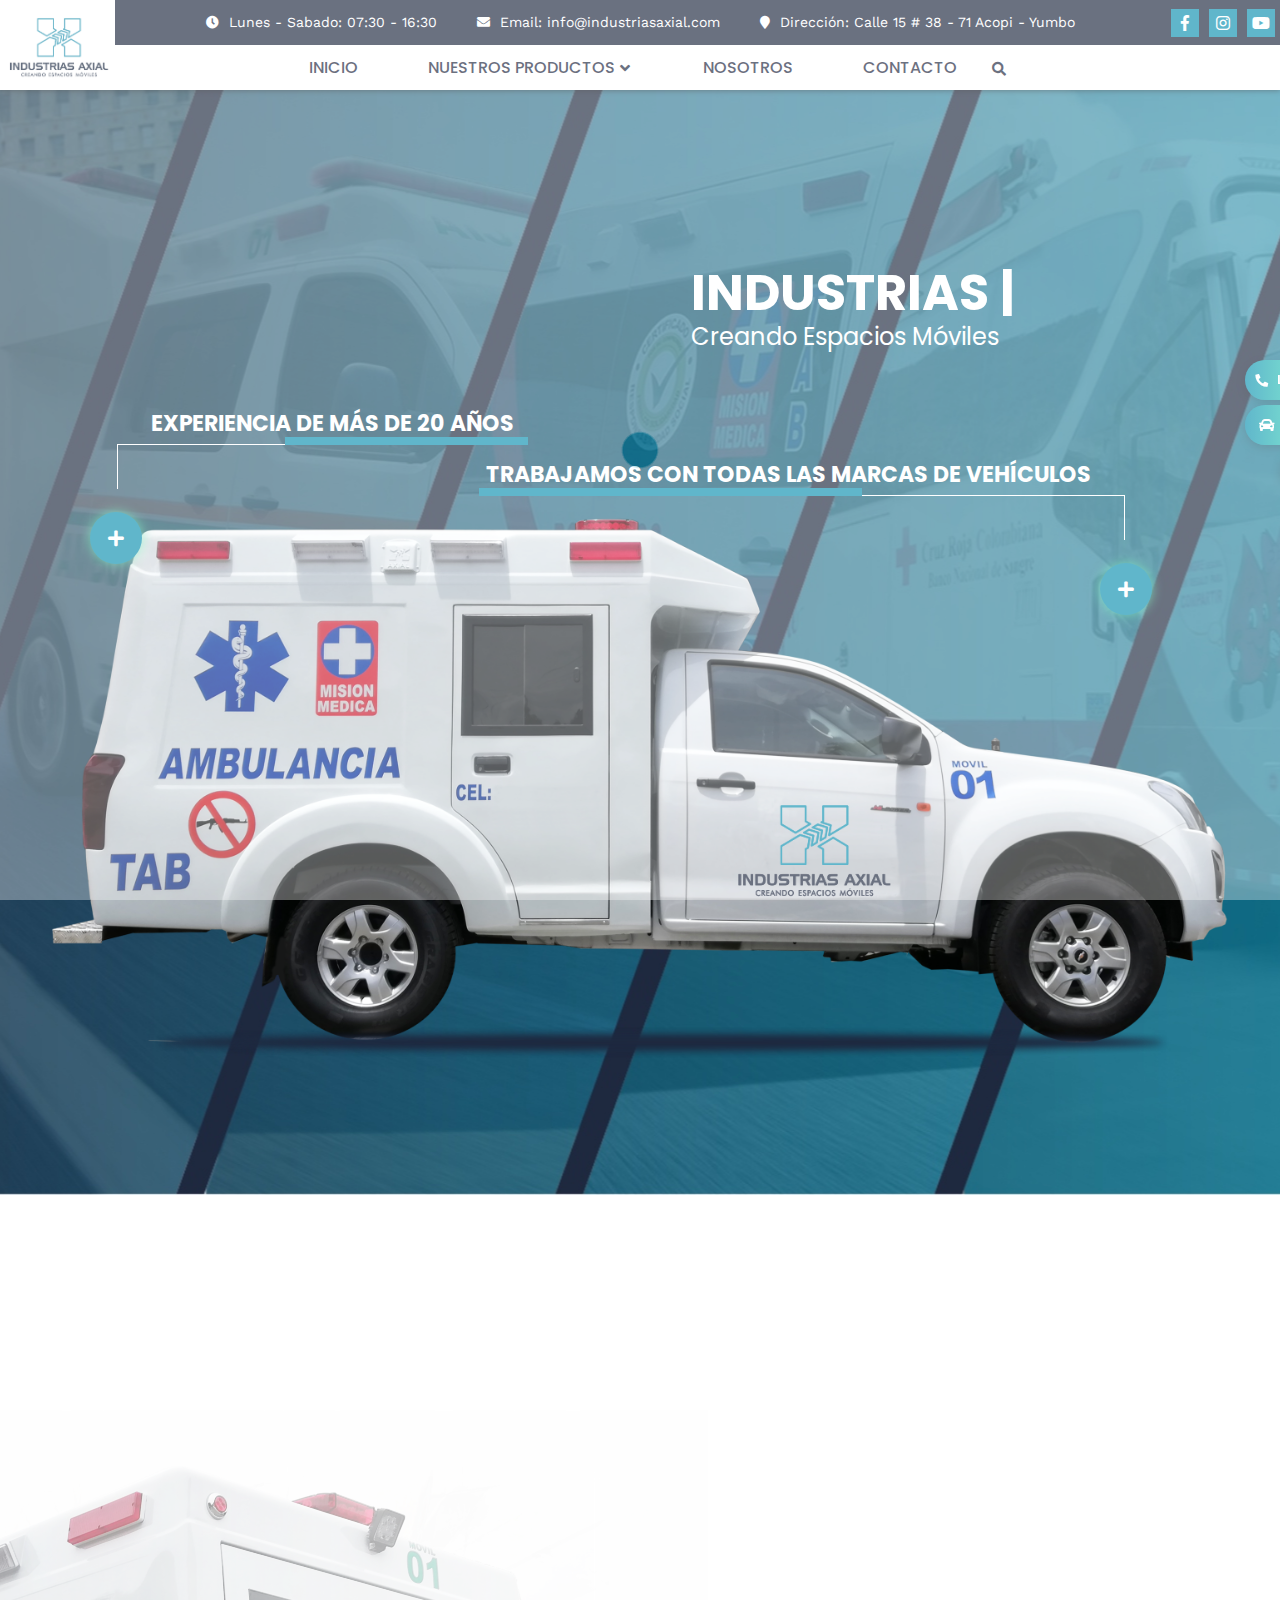
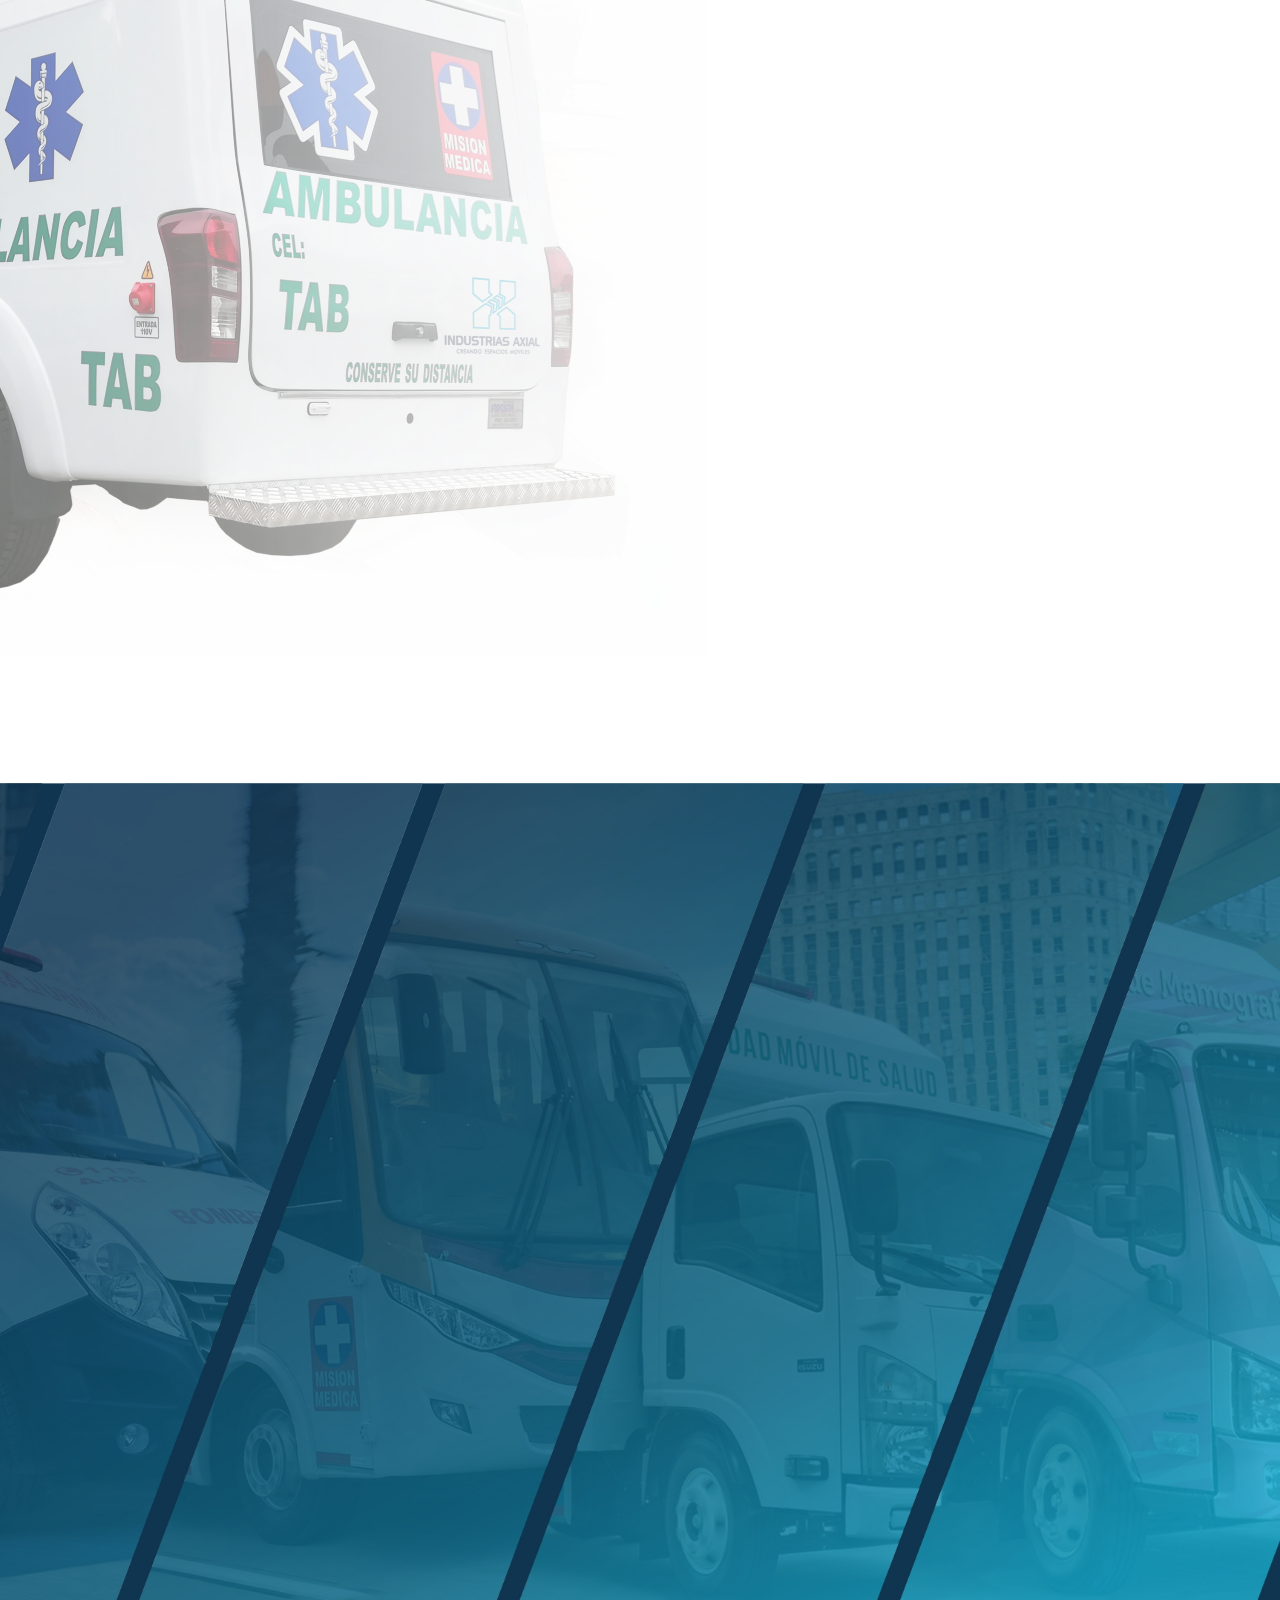
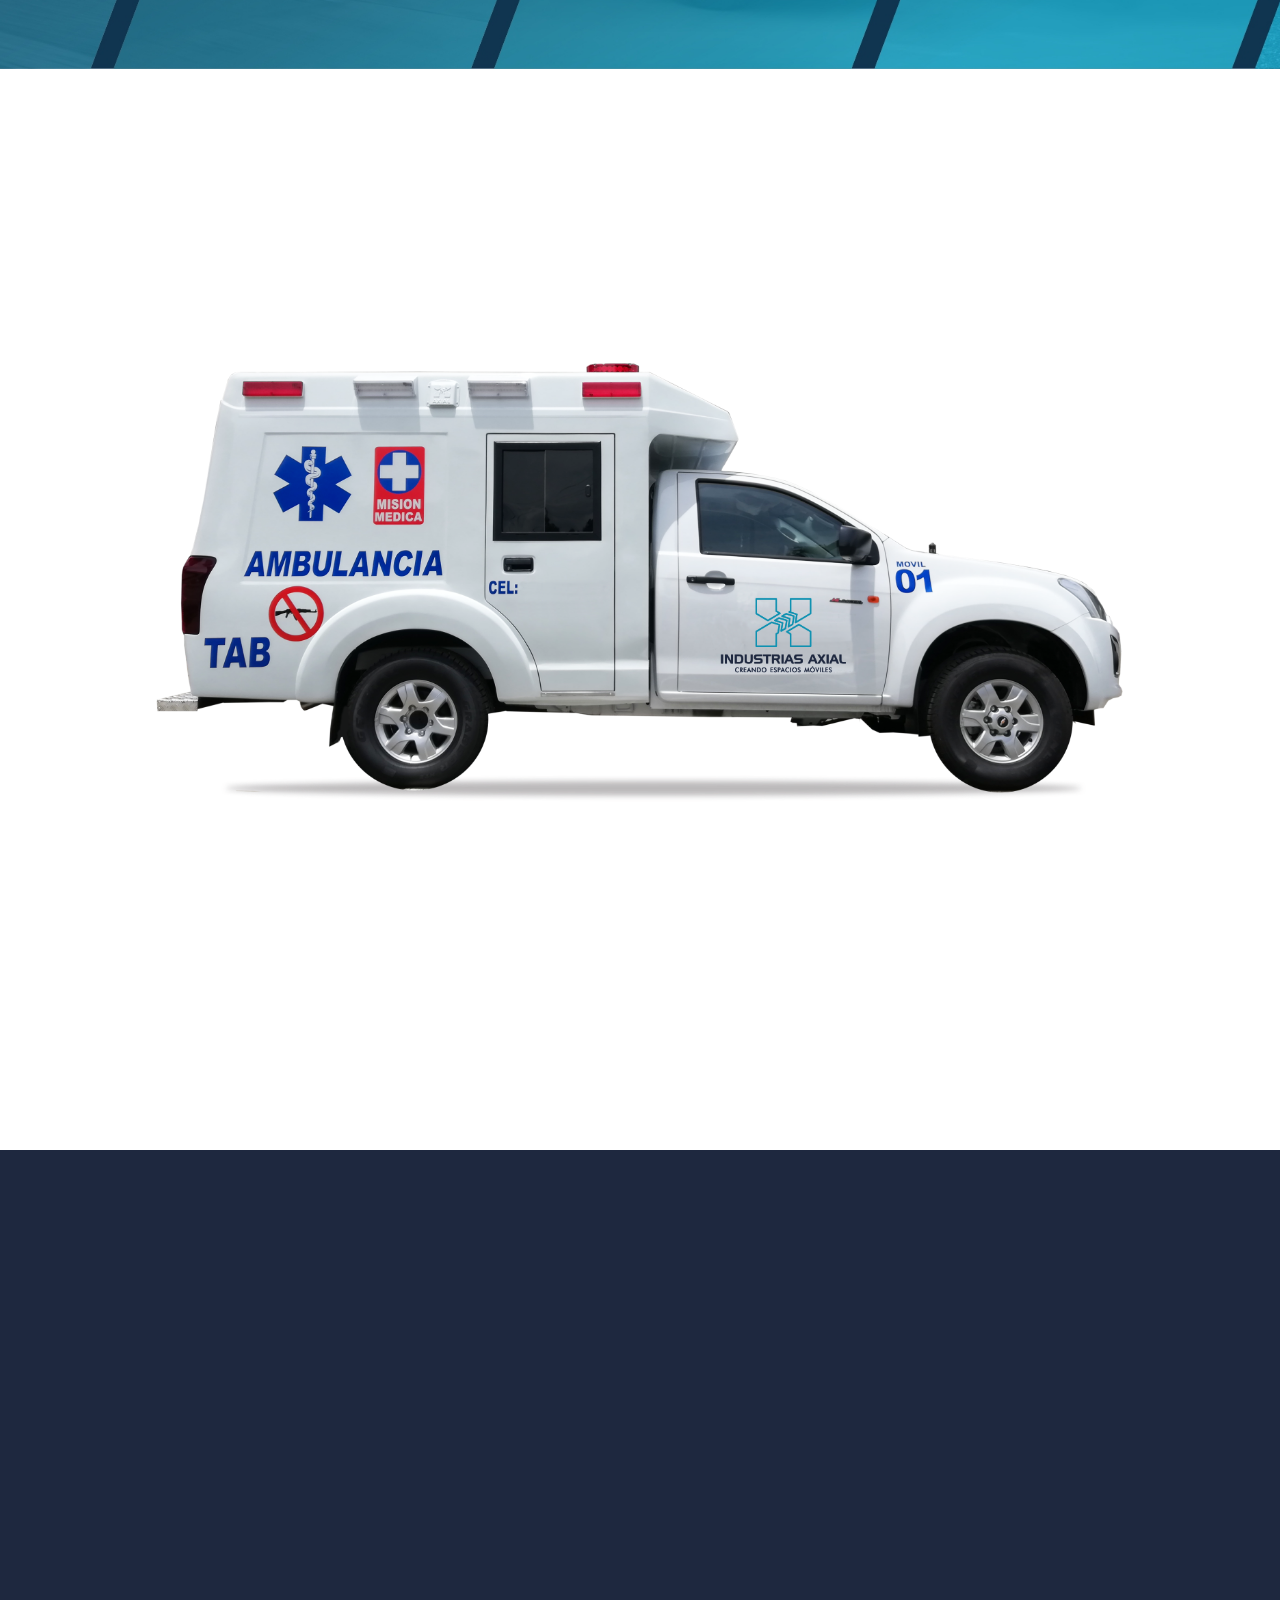
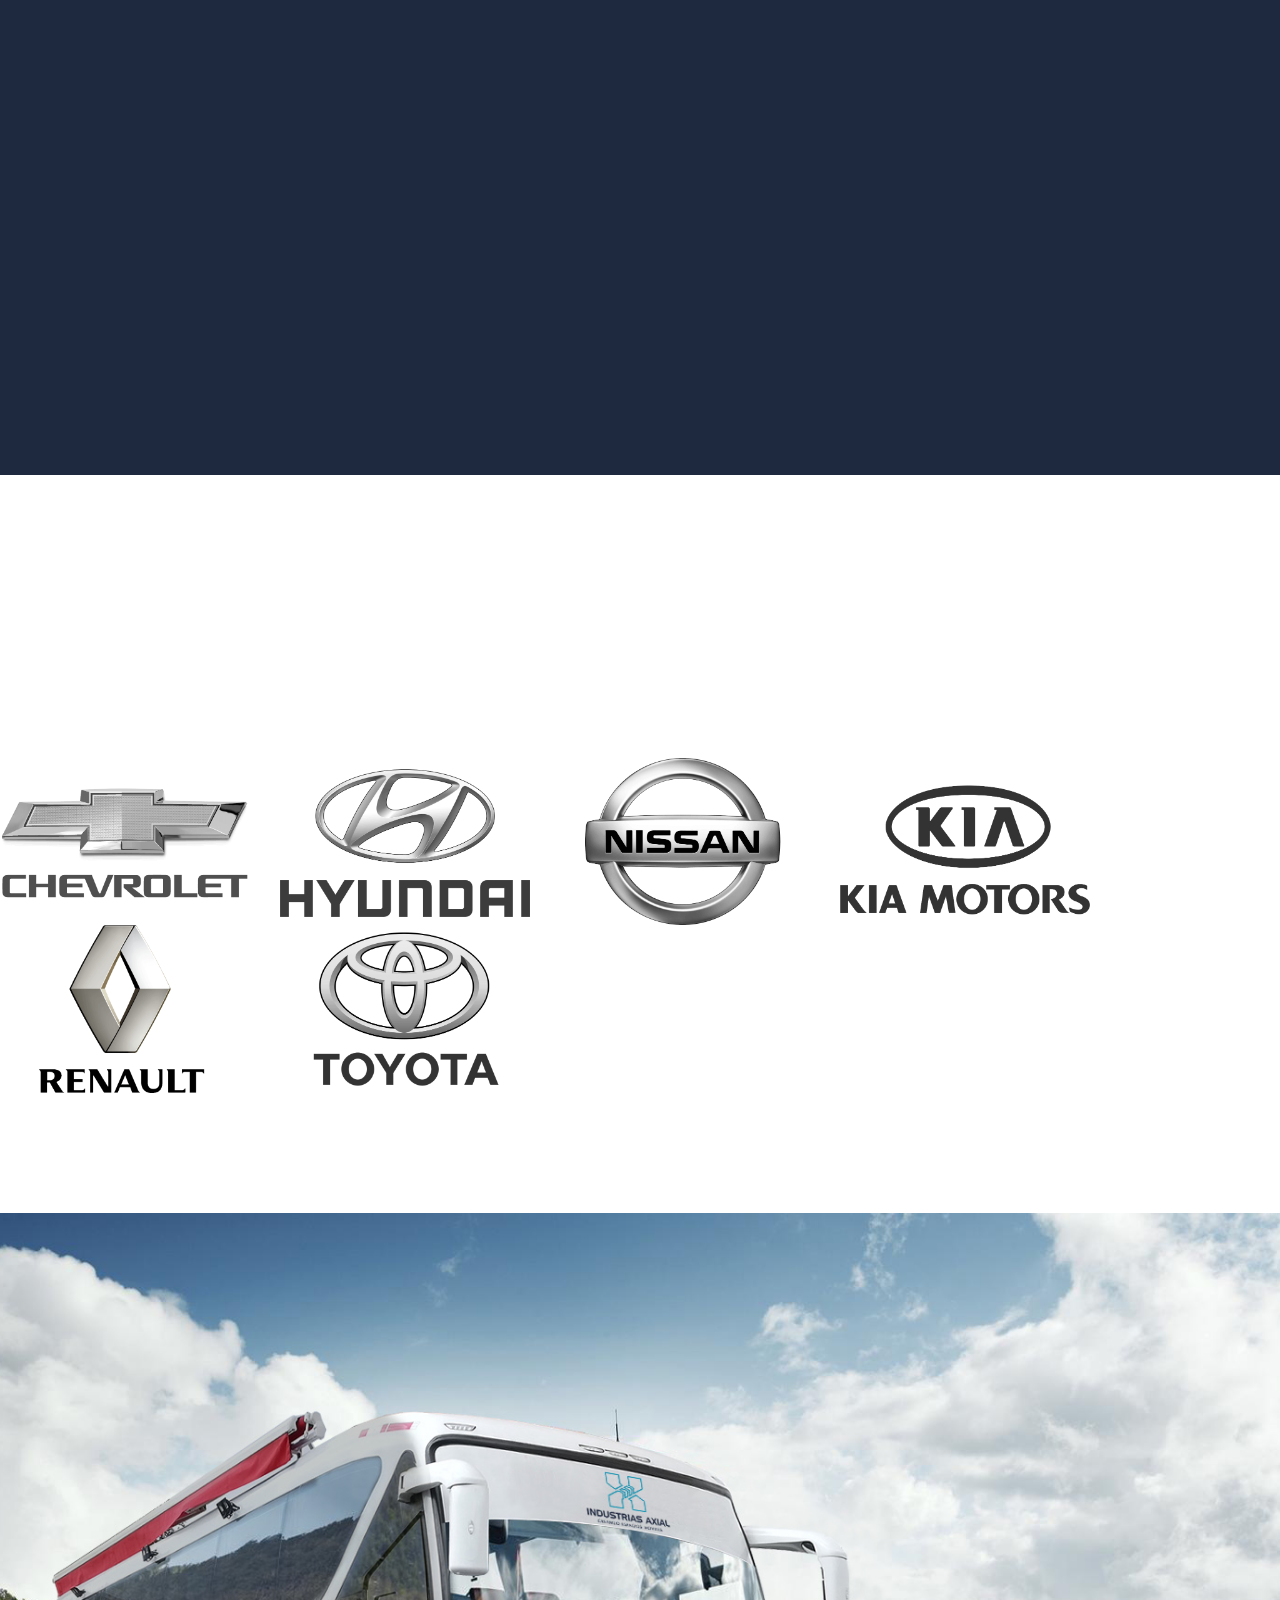
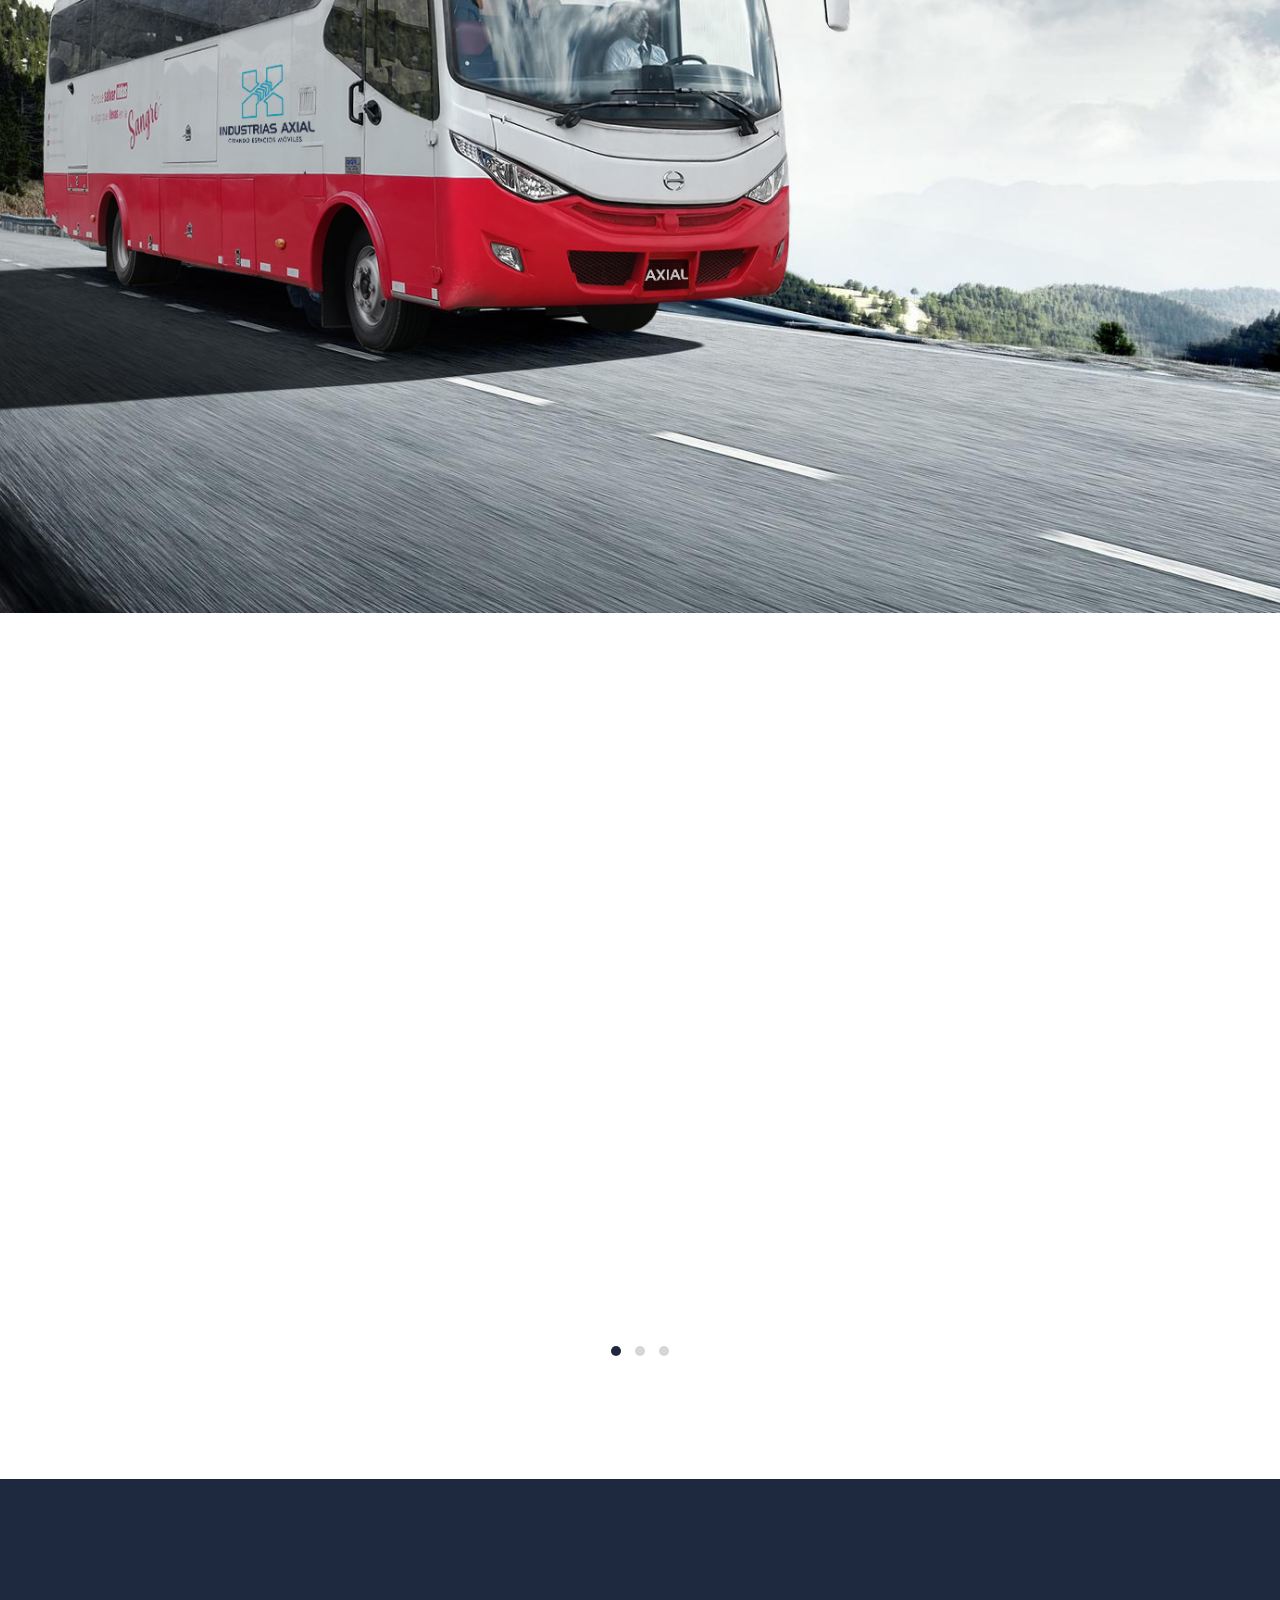
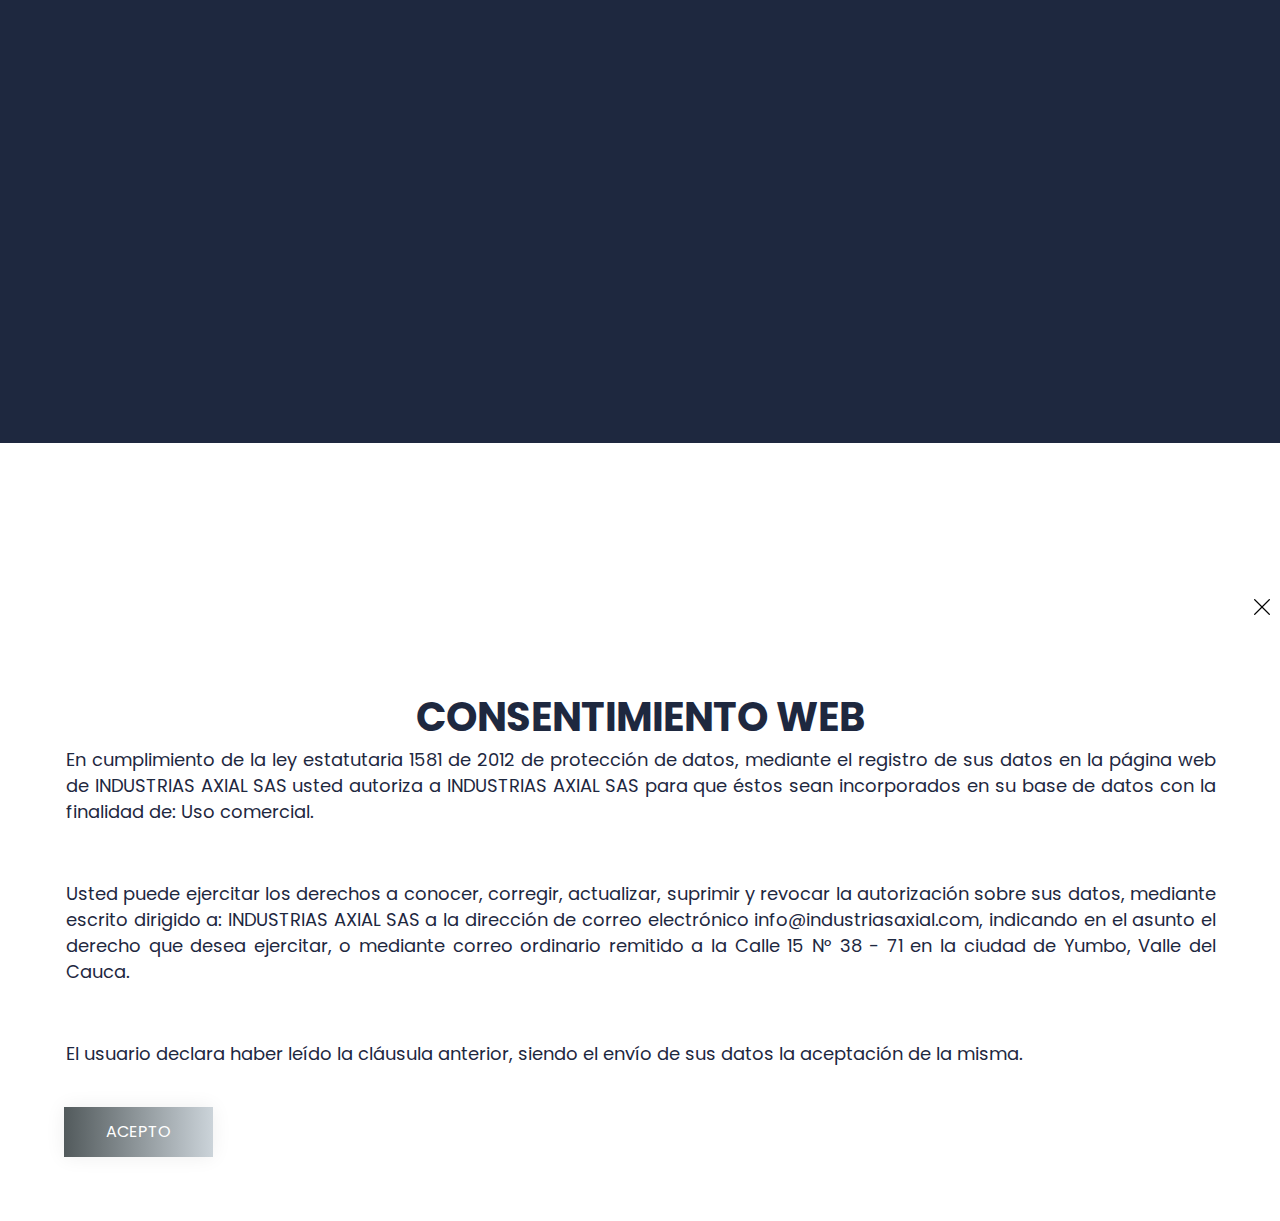
==== commit e28a0b37: "w-03" ====
--- a/index.html
+++ b/index.html
@@ -131,7 +131,13 @@
                                                 <a href="model-single.html">Unidades Unidades Especiales</a>
                                             </li>
                                             <li>
-                                                <a href="model-single.html">Servicios</a>
+                                                <a href="model-single.html">Unidades Veterinarias</a>
+                                            </li>
+                                            <li>
+                                                <a href="model-single.html">FoodTrucks y FoodTrailers</a>
+                                            </li>
+                                            <li>
+                                                <a href="model-single.html">Productos y Servicios</a>
                                             </li>
                                         </ul>
                                     </li>
@@ -582,15 +588,13 @@
                                         <a href="model-singlea.html" class="car-name">AMBULANCIAS</a>
                                         <div class="car-description-box">
                                             <div class="car-pasengers">
-                                                <img src="assets/i/home/icons/user-icn.png" alt="Count passengers icon">
-                                                <span class="font_two">4</span>
+                                                <span class="font_two">Tipos:  ·Carrocería  ·Panel</span>
                                             </div>
                                             <div class="car-fuel">
-                                                <img src="assets/i/home/icons/ecnt-icn.png" alt="Car fuel icon">
-                                                <span class="font_two">Electric</span>
-                                            </div>
-                                            <div class="car-desc font_two">
-                                                Xenon headlights, LED daytime running lights and 19-inch alloy
+                                                <span class="font_two">Tracción: ·4x4  ·4x2</span>
+                                            </div>
+                                            <div class="car-desc font_two" style="text-align: justify;">
+                                                Las ambulancias son entregadas con la dotación seleccionda.
                                             </div>
                                         </div>
                                         <div class="car-links">
@@ -610,15 +614,13 @@
                                         <a href="model-single.html" class="car-name"> UNIDADES MÓVILES DE SALUD </a>
                                         <div class="car-description-box">
                                             <div class="car-pasengers">
-                                                <img src="assets/i/home/icons/user-icn.png" alt="Count passengers icon">
-                                                <span class="font_two">4</span>
+                                                <span class="font_two">Consultorios:  ·1  ·2 ·3</span>
                                             </div>
                                             <div class="car-fuel">
-                                                <img src="assets/i/home/icons/ecnt-icn.png" alt="Car fuel icon">
-                                                <span class="font_two">Electric</span>
-                                            </div>
-                                            <div class="car-desc font_two">
-                                                Xenon headlights, LED daytime running lights and 19-inch alloy
+                                                <span class="font_two">Tracción: ·4x4  ·4x2</span>
+                                            </div>
+                                            <div class="car-desc font_two" style="text-align: justify;">
+                                                Las unidades son entregadas con la dotación seleccionda.
                                             </div>
                                         </div>
                                         <div class="car-links">
@@ -638,15 +640,13 @@
                                         <a href="model-single.html" class="car-name">UNIDADES DE CAPTACIÓN DE SANGRE</a>
                                         <div class="car-description-box">
                                             <div class="car-pasengers">
-                                                <img src="assets/i/home/icons/user-icn.png" alt="Count passengers icon">
-                                                <span class="font_two">4</span>
+                                                <span class="font_two">Donantes:  ·3  ·5 ·8</span>
                                             </div>
                                             <div class="car-fuel">
-                                                <img src="assets/i/home/icons/ecnt-icn.png" alt="Car fuel icon">
-                                                <span class="font_two">Electric</span>
-                                            </div>
-                                            <div class="car-desc font_two">
-                                                Xenon headlights, LED daytime running lights and 19-inch alloy
+                                                <span class="font_two">Tracción: ·4x2</span>
+                                            </div>
+                                            <div class="car-desc font_two"style="text-align: justify;" >
+                                                Las unidades son entregadas con la dotación seleccionda.
                                             </div>
                                         </div>
                                         <div class="car-links">
@@ -665,16 +665,11 @@
                                     <div class="car-details-box">
                                         <a href="model-single.html" class="car-name">UNIDADES DE SERVICIO BOMBERIL</a>
                                         <div class="car-description-box">
-                                            <div class="car-pasengers">
-                                                <img src="assets/i/home/icons/user-icn.png" alt="Count passengers icon">
-                                                <span class="font_two">4</span>
-                                            </div>
                                             <div class="car-fuel">
-                                                <img src="assets/i/home/icons/ecnt-icn.png" alt="Car fuel icon">
-                                                <span class="font_two">Electric</span>
-                                            </div>
-                                            <div class="car-desc font_two">
-                                                Xenon headlights, LED daytime running lights and 19-inch alloy
+                                                <span class="font_two">Tracción: ·4x2  ·4x4</span>
+                                            </div>
+                                            <div class="car-desc font_two"style="text-align: justify;" >
+                                                Las unidades son entregadas con la dotación seleccionda.
                                             </div>
                                         </div>
                                         <div class="car-links">
@@ -700,15 +695,13 @@
                                         <a href="model-single.html" class="car-name">AMBULANCIAS</a>
                                         <div class="car-description-box">
                                             <div class="car-pasengers">
-                                                <img src="assets/i/home/icons/user-icn.png" alt="Count passengers icon">
-                                                <span class="font_two">4</span>
+                                                <span class="font_two">Tipos:  ·Carrocería  ·Panel</span>
                                             </div>
                                             <div class="car-fuel">
-                                                <img src="assets/i/home/icons/ecnt-icn.png" alt="Car fuel icon">
-                                                <span class="font_two">Electric</span>
-                                            </div>
-                                            <div class="car-desc font_two">
-                                                Xenon headlights, LED daytime running lights and 19-inch alloy
+                                                <span class="font_two">Tracción: ·4x4  ·4x2</span>
+                                            </div>
+                                            <div class="car-desc font_two" style="text-align: justify;">
+                                                Las ambulancias son entregadas con la dotación seleccionda.
                                             </div>
                                         </div>
                                         <div class="car-links">
@@ -728,15 +721,13 @@
                                         <a href="model-single.html" class="car-name">UNIDADES MÓVILES DE SALUD</a>
                                         <div class="car-description-box">
                                             <div class="car-pasengers">
-                                                <img src="assets/i/home/icons/user-icn.png" alt="Count passengers icon">
-                                                <span class="font_two">4</span>
+                                                <span class="font_two">Consultorios:  ·1  ·2 ·3</span>
                                             </div>
                                             <div class="car-fuel">
-                                                <img src="assets/i/home/icons/ecnt-icn.png" alt="Car fuel icon">
-                                                <span class="font_two">Electric</span>
-                                            </div>
-                                            <div class="car-desc font_two">
-                                                Xenon headlights, LED daytime running lights and 19-inch alloy
+                                                <span class="font_two">Tracción: ·4x4  ·4x2</span>
+                                            </div>
+                                            <div class="car-desc font_two" style="text-align: justify;" >
+                                                Las unidades son entregadas con la dotación seleccionda.
                                             </div>
                                         </div>
                                         <div class="car-links">
@@ -756,15 +747,13 @@
                                         <a href="model-single.html" class="car-name">UNIDADES DE CAPTACIÓN DE SANGRE</a>
                                         <div class="car-description-box">
                                             <div class="car-pasengers">
-                                                <img src="assets/i/home/icons/user-icn.png" alt="Count passengers icon">
-                                                <span class="font_two">4</span>
+                                                <span class="font_two">Donantes:  ·3  ·5 ·8</span>
                                             </div>
                                             <div class="car-fuel">
-                                                <img src="assets/i/home/icons/ecnt-icn.png" alt="Car fuel icon">
-                                                <span class="font_two">Electric</span>
-                                            </div>
-                                            <div class="car-desc font_two">
-                                                Xenon headlights, LED daytime running lights and 19-inch alloy
+                                                <span class="font_two">Tracción: ·4x2</span>
+                                            </div>
+                                            <div class="car-desc font_two" style="text-align: justify;" >
+                                                Las unidades son entregadas con la dotación seleccionda.
                                             </div>
                                         </div>
                                         <div class="car-links">
@@ -783,16 +772,11 @@
                                     <div class="car-details-box">
                                         <a href="model-single.html" class="car-name"> UNIDADES DE SERVICIO BOMBERIL</a>
                                         <div class="car-description-box">
-                                            <div class="car-pasengers">
-                                                <img src="assets/i/home/icons/user-icn.png" alt="Count passengers icon">
-                                                <span class="font_two">4</span>
-                                            </div>
                                             <div class="car-fuel">
-                                                <img src="assets/i/home/icons/ecnt-icn.png" alt="Car fuel icon">
-                                                <span class="font_two">Electric</span>
-                                            </div>
-                                            <div class="car-desc font_two">
-                                                Xenon headlights, LED daytime running lights and 19-inch alloy
+                                                <span class="font_two">Tracción: ·4x2  ·4x4</span>
+                                            </div>
+                                            <div class="car-desc font_two" style="text-align: justify;" >
+                                                Las unidades son entregadas con la dotación seleccionda.
                                             </div>
                                         </div>
                                         <div class="car-links">
@@ -811,16 +795,11 @@
                                     <div class="car-details-box">
                                         <a href="model-single.html" class="car-name">UNIDADES POLICIALES</a>
                                         <div class="car-description-box">
-                                            <div class="car-pasengers">
-                                                <img src="assets/i/home/icons/user-icn.png" alt="Count passengers icon">
-                                                <span class="font_two">4</span>
-                                            </div>
                                             <div class="car-fuel">
-                                                <img src="assets/i/home/icons/ecnt-icn.png" alt="Car fuel icon">
-                                                <span class="font_two">Electric</span>
-                                            </div>
-                                            <div class="car-desc font_two">
-                                                Xenon headlights, LED daytime running lights and 19-inch alloy
+                                                <span class="font_two">Tracción: ·4x2  ·4x4</span>
+                                            </div>
+                                            <div class="car-desc font_two" style="text-align: justify;" >
+                                                Las unidades son entregadas con la especificaciones requeridas.
                                             </div>
                                         </div>
                                         <div class="car-links">
@@ -839,16 +818,11 @@
                                     <div class="car-details-box">
                                         <a href="model-single.html" class="car-name">UNIDADES ESPECIALES</a>
                                         <div class="car-description-box">
-                                            <div class="car-pasengers">
-                                                <img src="assets/i/home/icons/user-icn.png" alt="Count passengers icon">
-                                                <span class="font_two">4</span>
-                                            </div>
                                             <div class="car-fuel">
-                                                <img src="assets/i/home/icons/ecnt-icn.png" alt="Car fuel icon">
-                                                <span class="font_two">Electric</span>
-                                            </div>
-                                            <div class="car-desc font_two">
-                                                Xenon headlights, LED daytime running lights and 19-inch alloy
+                                                <span class="font_two">Tracción: ·4x2  ·4x4</span>
+                                            </div>
+                                            <div class="car-desc font_two" style="text-align: justify;" >
+                                                Las unidades son entregadas con la especificaciones requeridas.
                                             </div>
                                         </div>
                                         <div class="car-links">
@@ -867,16 +841,11 @@
                                     <div class="car-details-box">
                                         <a href="model-single.html" class="car-name"> UNIDADES VETERINARIAS</a>
                                         <div class="car-description-box">
-                                            <div class="car-pasengers">
-                                                <img src="assets/i/home/icons/user-icn.png" alt="Count passengers icon">
-                                                <span class="font_two">4</span>
-                                            </div>
                                             <div class="car-fuel">
-                                                <img src="assets/i/home/icons/ecnt-icn.png" alt="Car fuel icon">
-                                                <span class="font_two">Electric</span>
-                                            </div>
-                                            <div class="car-desc font_two">
-                                                Xenon headlights, LED daytime running lights and 19-inch alloy
+                                                <span class="font_two">Tracción: ·4x2  ·4x4</span>
+                                            </div>
+                                            <div class="car-desc font_two" style="text-align: justify;" >
+                                                Las unidades son entregadas con la especificaciones requeridas.
                                             </div>
                                         </div>
                                         <div class="car-links">
@@ -895,16 +864,11 @@
                                     <div class="car-details-box">
                                         <a href="model-single.html" class="car-name">FOODTRUCKS Y FOODTRAILERS</a>
                                         <div class="car-description-box">
-                                            <div class="car-pasengers">
-                                                <img src="assets/i/home/icons/user-icn.png" alt="Count passengers icon">
-                                                <span class="font_two">4</span>
-                                            </div>
                                             <div class="car-fuel">
-                                                <img src="assets/i/home/icons/ecnt-icn.png" alt="Car fuel icon">
-                                                <span class="font_two">Electric</span>
-                                            </div>
-                                            <div class="car-desc font_two">
-                                                Xenon headlights, LED daytime running lights and 19-inch alloy
+                                                <span class="font_two">Tracción: ·4x2  ·4x4</span>
+                                            </div>
+                                            <div class="car-desc font_two" style="text-align: justify;" >
+                                                Las unidades son entregadas con la especificaciones requeridas.
                                             </div>
                                         </div>
                                         <div class="car-links">
